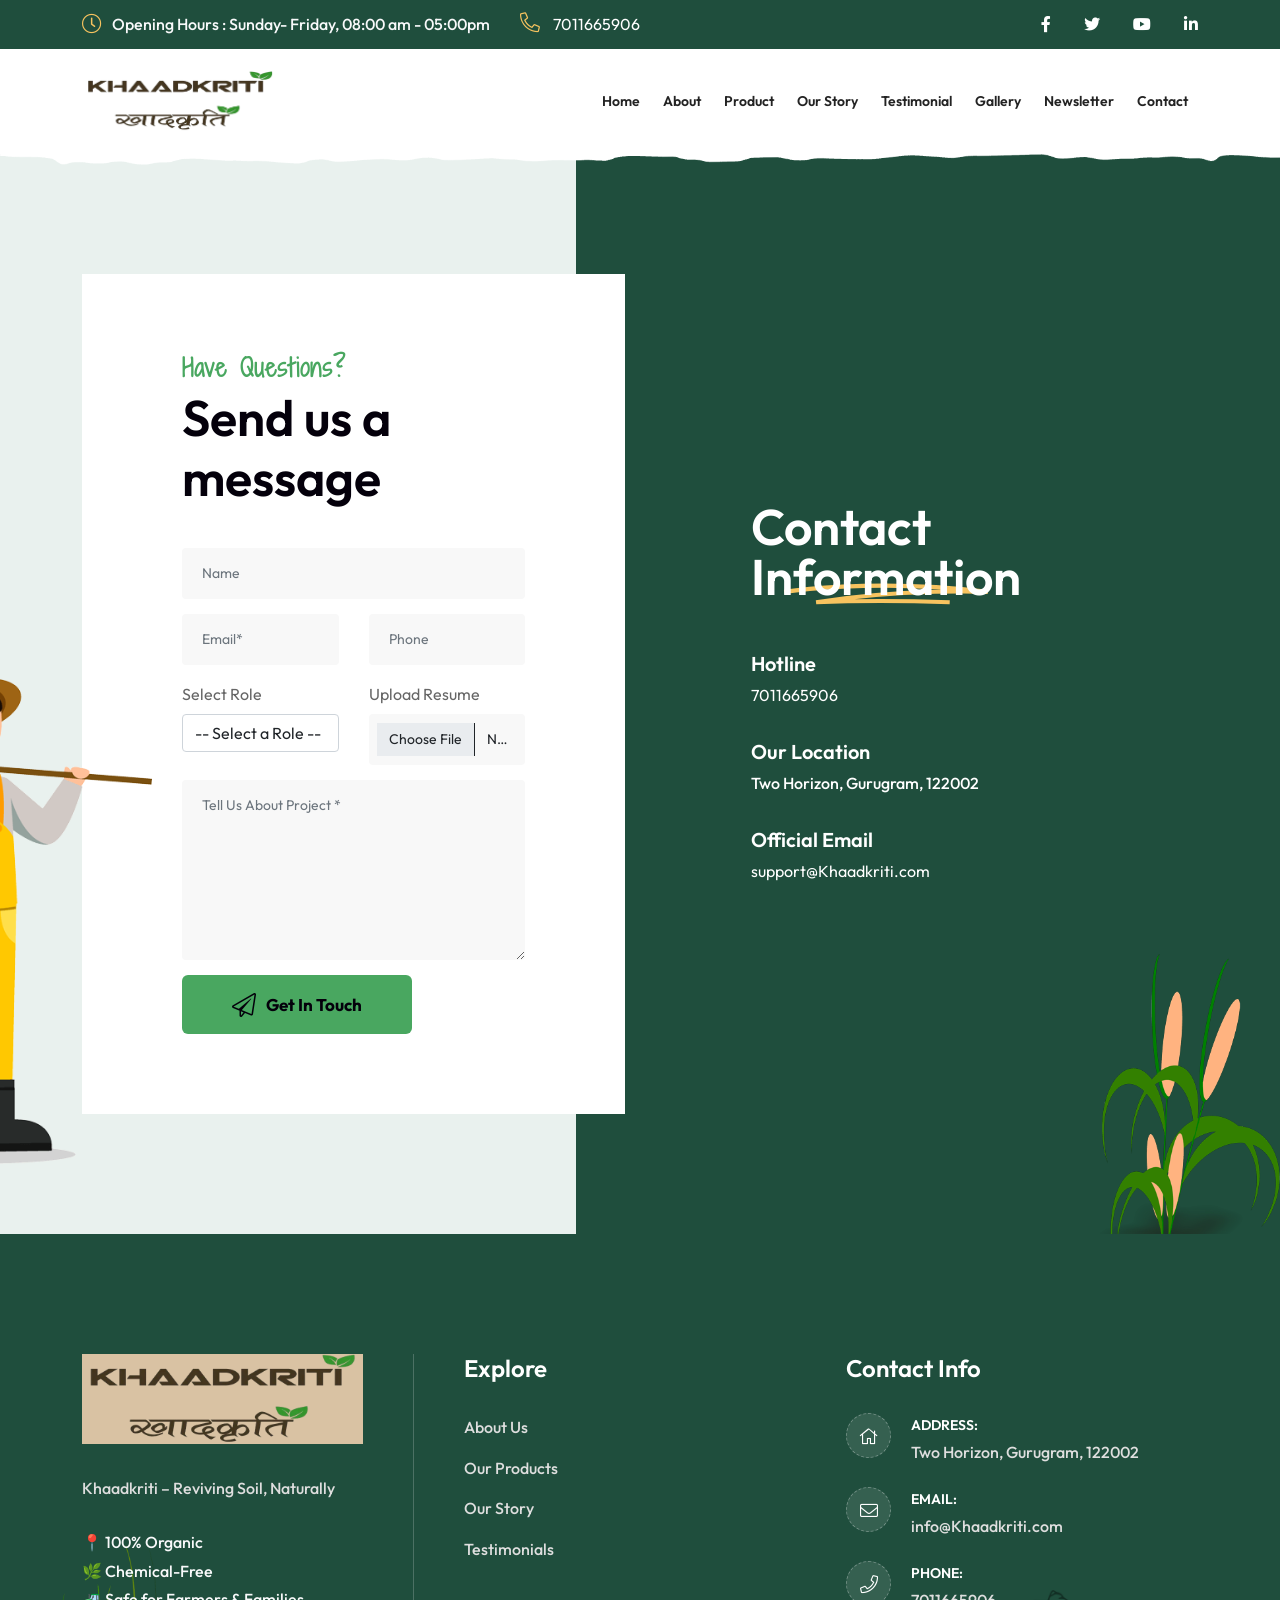
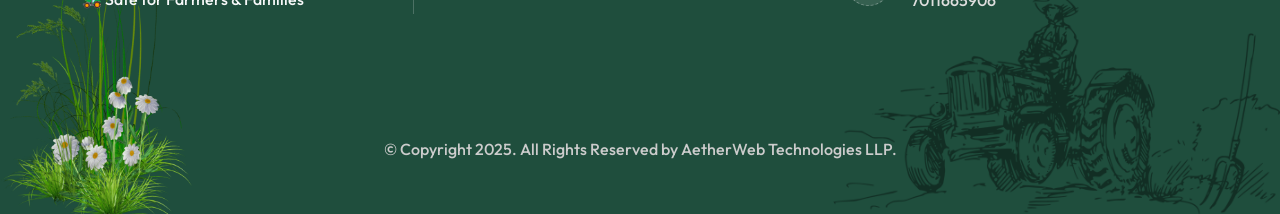
==== joinus.html @ e90082a7 "Added A new Content" ====
<!DOCTYPE html>
<html lang="en">

<head>
    <!-- ========== Meta Tags ========== -->
    <meta charset="utf-8">
    <meta http-equiv="X-UA-Compatible" content="IE=edge">
    <meta name="viewport" content="width=device-width, initial-scale=1">
    <meta name="description" content="🌱 Khaadkriti – Nourishing Soil, Naturally 🌱">

    <!-- ========== Page Title ========== -->
    <title>🌱 Khaadkriti – Nourishing Soil, Naturally 🌱</title>

    <!-- ========== Favicon Icon ========== -->
    <link rel="shortcut icon" href="assets/img/favicon.png" type="image/x-icon">

    <!-- ========== Start Stylesheet ========== -->
    <link href="assets/css/bootstrap.min.css" rel="stylesheet">
    <link href="assets/css/font-awesome.min.css" rel="stylesheet">
    <link href="assets/css/magnific-popup.css" rel="stylesheet">
    <link href="assets/css/flaticon-set.css" rel="stylesheet">
    <link href="assets/css/swiper-bundle.min.css" rel="stylesheet">
    <link href="assets/css/animate.min.css" rel="stylesheet">
    <link href="assets/css/validnavs.css" rel="stylesheet">
    <link href="assets/css/helper.css" rel="stylesheet">
    <link href="assets/css/unit-test.css" rel="stylesheet">
    <link href="assets/css/shop.css" rel="stylesheet">
    <link href="assets/css/style.css" rel="stylesheet">
    <link href="style.css" rel="stylesheet">
    <!-- ========== End Stylesheet ========== -->

    <!--[if lte IE 9]>
        <p class="browserupgrade">You are using an <strong>outdated</strong> browser. Please <a href="https://browsehappy.com/">upgrade your browser</a> to improve your experience and security.</p>
    <![endif]-->

</head>

<body>

    <!-- Start Preloader 
    ============================================= -->
    
    <!-- End Preloader -->

    <!-- Start Header Top 
    ============================================= -->
    <div class="top-bar-area top-bar-style-one bg-dark text-light">
        <div class="container">
            <div class="row align-center">
                <div class="col-lg-8">
                    <ul class="item-flex">
                        <li>
                            <i class="fas fa-clock"></i> Opening Hours : Sunday- Friday, 08:00 am - 05:00pm
                        </li>
                        <li>
                            <a href="tel:7011665906"><i class="fas fa-phone-alt"></i> 7011665906</a>
                        </li>
                    </ul>
                </div>
                <div class="col-lg-4 text-end">
                    <div class="social">
                        <ul>
                            <li>
                                <a href="#">
                                    <i class="fab fa-facebook-f"></i>
                                </a>
                            </li>
                            <li>
                                <a href="#">
                                    <i class="fab fa-twitter"></i>
                                </a>
                            </li>
                            <li>
                                <a href="#">
                                    <i class="fab fa-youtube"></i>
                                </a>
                            </li>
                            <li>
                                <a href="#">
                                    <i class="fab fa-linkedin-in"></i>
                                </a>
                            </li>
                        </ul>
                    </div>
                </div>
            </div>
        </div>
    </div>
    <!-- End Header Top -->

    <!-- Header 
    ============================================= -->
    <header>
        <!-- Start Navigation -->
        <nav class="navbar mobile-sidenav inc-shape navbar-sticky navbar-default validnavs dark">

            <div class="container d-flex justify-content-between align-items-center">
                
                
                <div class="navbar-brand-left">
                    <!-- Start Header Navigation -->
                    <div class="navbar-header">
                        <button type="button" class="navbar-toggle" data-toggle="collapse" data-target="#navbar-menu">
                            <i class="fa fa-bars"></i>
                        </button>
                        <a class="navbar-brand" href="index.html">
                            <img src="assets/img/logo-mix-light.png" class="logo" alt="Logo"  style="border-radius: 0px;" >
                        </a>
                    </div>
                    <!-- End Header Navigation -->
                </div>

                <!-- Collect the nav links, forms, and other content for toggling -->
                <div class="collapse navbar-collapse" id="navbar-menu">

                    <img src="assets/img/logo-mix.png" alt="Logo"  style="border-radius: 0px;">
                    <button type="button" class="navbar-toggle" data-toggle="collapse" data-target="#navbar-menu">
                        <i class="fa fa-times"></i>
                    </button>
                    
                    <ul class="nav navbar-nav navbar-right" data-in="fadeInDown" data-out="fadeOutUp">
                        <li class="dropdown">
                            <a href="index.html"  >Home</a>
                        </li>
                        <li class="dropdown">
                            <a href="index.html#About">About</a>
                            
                        </li>
                        <li class="dropdown">
                            <a href="index.html#Products">Product</a>
                            
                        </li>
                        <li class="dropdown">
                            <a href="index.html#ourstory" >Our Story</a>
                         
                        </li>
                        <li class="dropdown">
                            <a href="index.html#Testimonials"  >Testimonial</a>
                            
                        </li>
                        <li class="dropdown">
                            <a href="index.html#Gallery"   >Gallery</a>
                            
                        </li>
                        <!-- <li class="dropdown">
                            <a href="index.html#Instagram" >Instagram Handle</a>
                           
                        </li> -->
                        <li class="dropdown">
                            <a href="index.html#Newsletter" >Newsletter</a>
                           
                        </li>
                        <li class="dropdown">
                            <a href="index.html#Contact" >Contact</a>
                           
                        </li>
                    </ul>
                </div><!-- /.navbar-collapse -->

             

                <!-- Main Nav -->
            </div>   
            <!-- Overlay screen for menu -->
            <div class="overlay-screen"></div>
            <!-- End Overlay screen for menu -->

        </nav>
        <!-- End Navigation -->
    </header>
    <!-- End Header -->




    <!-- Start Contact Us 
    ============================================= -->
    <div class="contact-area overflow-hidden bg-gray default-padding" id="Contact">
        <div class="sahpe-right-bottom">
            <img src="assets/img/shape/16.png" alt="Image Not Found">
        </div>
        <div class="container">
            <div class="row align-center">
                <div class="col-tact-stye-one col-xl-6 col-lg-7">
                    <div class="contact-form-style-one mb-md-50">
                        <img src="assets/img/illustration/10.png" alt="Image Not Found">
                        <h5 class="sub-title">Have Questions?</h5>
                        <h2 class="heading">Send us a message</h2>
                        <form class="content-form" id="join-form">
                            <input type="hidden" name="website" value="Khaadkriti.life" />
                            <div class="row">
                                <div class="col-lg-12">
                                    <div class="form-group">
                                        <input class="form-control" id="name" name="name" placeholder="Name" type="text" required>
                                        <span class="alert-error"></span>
                                    </div>
                                </div>
                            </div>
                            <div class="row">
                                <div class="col-lg-6">
                                    <div class="form-group">
                                        <input class="form-control" id="email" name="email" placeholder="Email*" type="email" required>
                                        <span class="alert-error"></span>
                                    </div>
                                </div>
                                <div class="col-lg-6">
                                    <div class="form-group">
                                        <input class="form-control" id="phone" name="contact" placeholder="Phone" type="text" required>
                                        <span class="alert-error"></span>
                                    </div>
                                </div>
                            </div>
                               <!-- New Section for Join Us -->
                               <div class="row">
                                <div class="col-lg-6">
                                    <div class="form-group">
                                        <label for="role">Select Role</label>
                                        <select class="form-control" id="role" name="role" required>
                                            <option value="">-- Select a Role --</option>
                                            <option value="Intern">Intern</option>
                                            <option value="Trainee">Trainee</option>
                                            <option value="Associate">Associate</option>
                                            <option value="Partner">Partner</option>
                                        </select>
                                    </div>
                                </div>
                         
                                <div class="col-lg-6">
                                    <div class="form-group">
                                        <label for="resume">Upload Resume</label>
                                        <input type="file" class="form-control" id="resume" name="resume" accept=".pdf,.doc,.docx" required>
                                    </div>
                                </div>
                            </div>
                           
                            
                            <div class="row">
                                <div class="col-lg-12">
                                    <div class="form-group comments">
                                        <textarea class="form-control" id="message" name="message" placeholder="Tell Us About Project *" required></textarea>
                                    </div>
                                </div>
                            </div>
    
                            <div class="row">
                                <div class="col-lg-12">
                                    <button type="submit" name="submit" id="submit" class="btn btn-theme btn-md radius animation">
                                        <i class="fa fa-paper-plane"></i> Get in Touch
                                    </button>
                                </div>
                            </div>
    
                            <!-- Alert Message -->
                            <div class="col-lg-12 alert-notification">
                                <div id="message" class="alert-msg"></div>
                            </div>
                        </form>
                    </div>
                </div>
    
                <div class="col-tact-stye-one col-xl-5 offset-xl-1 col-lg-5">
                    <div class="contact-style-one-info text-light">
                        <h2>
                            Contact 
                            <span>
                                Information
                                <svg xmlns="http://www.w3.org/2000/svg" viewBox="0 0 500 150" preserveAspectRatio="none"><path d="M14.4,111.6c0,0,202.9-33.7,471.2,0c0,0-194-8.9-397.3,24.7c0,0,141.9-5.9,309.2,0" style="animation-play-state: running;"></path></svg>
                            </span>
                        </h2>
                        <ul>
                            <li>
                                <div class="content">
                                    <h5 class="title">Hotline</h5>
                                    <a href="">7011665906</a>
                                </div>
                            </li>
                            <li>
                                <div class="info">
                                    <h5 class="title">Our Location</h5>
                                    <p>
                                        Two Horizon, Gurugram, 122002
                                    </p>
                                </div>
                            </li>
                            <li>
                                <div class="info">
                                    <h5 class="title">Official Email</h5>
                                    <a href="mailto:info@agrul.com.com">support@Khaadkriti.com</a>
                                </div>
                            </li>
                        </ul>
                    </div>
                </div>
    
            </div>
        </div>
    </div>
    
    <!-- End Contact -->

  
    <!-- Start Footer 
    ============================================= -->
    <footer class="bg-dark text-light " style="background-image: url(assets/img/shape/8.png); ">
        <div class="container">
            <div class="f-items default-padding">
                <div class="row">
                    
                    <!-- Single Itme -->
                    <div class="col-lg-4 col-md-6 item">
                        <div class="footer-item about "style="z-index: 100;">
                            <img class="logo center" src="assets/img/logo-mix-light.png" alt="Logo" style="background-color: #D9C2A3; border-radius: 0%;" >
                            <p>
                                Khaadkriti – Reviving Soil, Naturally
                                  </p>
                                  <ul>
                                    <li>📍 100% Organic    </li>
                                    <li>🌿 Chemical-Free </li>
                                    <li>🚜 Safe for Farmers & Families</li>
                                  </ul>
                            
                        </div>
                    </div>
                    <!-- End Single Itme -->

                    <!-- Single Itme -->
                    <div class="col-lg-4 col-md-6 item">
                        <div class="footer-item link">
                            <h4 class="widget-title">Explore</h4>
                            <ul>
                                <li>
                                    <a href="#">About Us</a>
                                </li>
                                <li>
                                    <a href="#">Our Products</a>
                                </li>
                                <li>
                                    <a href="#">Our Story</a>
                                </li>
                                <li>
                                    <a href="#">Testimonials</a>
                                </li>
                            </ul>
                        </div>
                    </div>
                    <!-- End Single Itme -->

                

                    <!-- Single Itme -->
                    <div class="col-lg-4 col-md-6 item">
                        <div class="footer-item contact">
                            <h4 class="widget-title">Contact Info</h4>
                            <ul>
                                <li>
                                    <div class="icon">
                                        <i class="fas fa-home"></i>
                                    </div>
                                    <div class="content">
                                        <strong>Address:</strong>
                                        Two Horizon, Gurugram, 122002
                                    </div>
                                </li>
                                <li>
                                    <div class="icon">
                                        <i class="fas fa-envelope"></i>
                                    </div>
                                    <div class="content">
                                        <strong>Email:</strong>
                                        <a href="#">info@Khaadkriti.com</a>
                                    </div>
                                </li>
                                <li>
                                    <div class="icon">
                                        <i class="fas fa-phone"></i>
                                    </div>
                                    <div class="content">
                                        <strong>Phone:</strong>
                                        <a href="tel:2151234567">7011665906</a>
                                    </div>
                                </li>
                            </ul>
                        </div>
                    </div>
                    <!-- Single Itme -->
                    
                </div>
            </div>
            <!-- Start Footer Bottom -->
            <div class="footer-bottom text-center">
                <div class="row">
                    <div class="col-lg-12">
                        <p>&copy; Copyright 2025. All Rights Reserved by AetherWeb Technologies LLP. <a href="#"></a></p>
                    </div>
                </div>
            </div>
            <!-- End Footer Bottom -->
        </div>
        <div class="shape-right-bottom">
            <img src="assets/img/shape/7.png" alt="Image Not Found">
        </div>
    </footer>
    <!-- End Footer -->
    

<!-- Form handling -->
<script>
    document.getElementById("join-form").addEventListener("submit", async function (event) {
     event.preventDefault();

    


 
     const formElem = this;
     const formData = new FormData(formElem);
     console.log(formData.role);
     const successAlert = document.getElementById("message");
     const buttonElem = formElem.querySelector("#submit");
 
     try {
       buttonElem.textContent = "Sending Message...";
 
       const response = await fetch(" https://backend-for-ptwo.onrender.com/joinus", {
         method: "POST",
         body: formData
       });
 
       const result = await response.json();
 
       if (response.ok) {
         successAlert.innerText = result.message || "Your response has been noted!";
         successAlert.style.color = "#a36e24"; 
         successAlert.style.display = "block";
 
         formElem.reset();
         buttonElem.textContent = "Send Message";
 
         setTimeout(() => {
           successAlert.style.display = "none";
         }, 3000);
       } else {
         throw new Error(result.error || "Submission failed");
       }
     } catch (error) {
       successAlert.innerText = error.message;
       successAlert.style.color = "#f44336";
       successAlert.style.display = "block";
 
       setTimeout(() => {
         successAlert.style.display = "none";
       }, 5000);
     }
   });
</script>


    <!-- jQuery Frameworks
    ============================================= -->
    <script src="assets/js/jquery-3.6.0.min.js"></script>
    <script src="assets/js/bootstrap.bundle.min.js"></script>
    <script src="assets/js/jquery.appear.js"></script>
    <script src="assets/js/swiper-bundle.min.js"></script>
    <script src="assets/js/progress-bar.min.js"></script>
    <script src="assets/js/circle-progress.js"></script>
    <script src="assets/js/isotope.pkgd.min.js"></script>
    <script src="assets/js/imagesloaded.pkgd.min.js"></script>
    <script src="assets/js/magnific-popup.min.js"></script>
    <script src="assets/js/count-to.js"></script>
    <script src="assets/js/jquery.scrolla.min.js"></script>
    <script src="assets/js/ScrollOnReveal.js"></script>
    <script src="assets/js/YTPlayer.min.js"></script>
    <script src="assets/js/validnavs.js"></script>
    <script src="assets/js/gsap.js"></script>
    <script src="assets/js/ScrollTrigger.min.js"></script>
    <script src="assets/js/SplitText.min.js"></script>
    <script src="assets/js/main.js"></script>

</body>
</html>
---- assets/css/validnavs.css ----
/* ----------------------------------

Template Name: Validnavs - Multipurpose Navbar Menu
Author: validtheme
Description:
Version: 1.0

------------------------------------- */


:root {
	--box-shadow: 0px 0px 20px 0px rgba(7, 20, 52, .1);
	--box-shadow-secondary: 0 6px 12px rgba(0, 0, 0, 0.175);
	--box-shadow-extra: 0 5px 50px 0 rgba(0, 0, 0, 0.15);
	--box-shadow-dark: 0px 0px 0px;
}


/* Default for supporting bootstrap */


@media (min-width: 768px) {
	.nav-box .container,
	.nav-box .container-lg,
	.nav-box .container-md,
	.nav-box .container-sm,
	.nav-box .container-xl {
		max-width: 720px;
		width: 720px;
	}
}

@media (min-width: 992px) {
	.nav-box .container,
	.nav-box .container-lg,
	.nav-box .container-md,
	.nav-box .container-sm,
	.nav-box .container-xl {
		max-width: 960px;
		width: 960px;
	}
}

@media (min-width: 1200px) {
	.nav-box .container,
	.nav-box .container-lg,
	.nav-box .container-md,
	.nav-box .container-sm,
	.nav-box .container-xl {
		max-width: 1200px;
		width: 1200px;
	}
}

.navbar .container,
.navbar .container-fluid,
.navbar .container-lg,
.navbar .container-md,
.navbar .container-sm,
.navbar .container-xl {
	display: block;
}

.navbar {
	position: relative;
	padding: 0;
}

.navbar-nav .dropdown-menu {
	position: absolute;
	top: 100%;
	left: 0;
	z-index: 1000;
	display: none;
	float: left;
	min-width: 160px;
	padding: 5px 0;
	margin-top: 0;
	font-size: 14px;
	text-align: left;
	list-style: none;
	background-color: var(--white);
	-webkit-background-clip: padding-box;
	background-clip: padding-box;
	border: 1px solid #ccc;
	border: 1px solid rgba(0, 0, 0, 0.15);
	border-radius: 4px;
	-webkit-box-shadow: var(--box-shadow-secondary);
	box-shadow: var(--box-shadow-secondary);
}

.navbar .navbar-collapse.collapse {
	display: block !important;
	float: left;
	flex: inherit;
}

.navbar .collapse.navbar-collapse.center {
	float: none;
}

.navbar.brand-center .navbar-collapse.collapse {
	width: 100%;
}

.dropdown-toggle::after {
	display: inline;
	margin: 0;
	border: none;
	vertical-align: inherit;
}

.nav {
	padding-left: 0;
	margin-bottom: 0;
	list-style: none;
	display: block;
}

.nav>li {
	position: relative;
	display: inline-block;
}

.navbar-sidebar li {
	display: block;
}

.nav>li>a {
	position: relative;
	display: block;
	padding: 10px 15px;
}

.nav>li>a:hover,
.nav>li>a:focus {
	text-decoration: none;
	background-color: #eee;
}

.nav>li.disabled>a {
	color: #777;
}

.nav>li.disabled>a:hover,
.nav>li.disabled>a:focus {
	color: #777;
	text-decoration: none;
	cursor: not-allowed;
	background-color: transparent;
}

.nav .open>a,
.nav .open>a:hover,
.nav .open>a:focus {
	background-color: #eee;
	border-color: var(--blue);
}

.nav .nav-divider {
	height: 1px;
	margin: 9px 0;
	overflow: hidden;
	background-color: #e5e5e5;
}

.nav>li>a>img {
	max-width: none;
}

.nav-tabs .dropdown-menu {
	margin-top: -1px;
	border-top-left-radius: 0;
	border-top-right-radius: 0;
}

.navbar-brand:hover,
.navbar-brand:focus {
	text-decoration: none;
}

.navbar-brand>img {
	display: block;
	height: 60px;
}

.navbar-toggle {
	position: relative;
}

.navbar-toggle:focus {
	outline: 0;
}

.navbar-toggle .icon-bar {
	display: block;
	width: 22px;
	height: 2px;
	border-radius: 1px;
}

.navbar-toggle .icon-bar+.icon-bar {
	margin-top: 4px;
}

.navbar-brand {
	margin: 0;
	padding: 0;
	display: block;
}

.main-nav-content {
	display: flex;
	flex-wrap: wrap;
	align-items: center;
}

.navbar .attr-right {
	float: right;
}

.main-nav-content .collapse {
	float: left;
	flex: inherit;
}

.attr-nav > ul {
	display: flex;
	align-items: center;
}

.navbar .attr-right .attr-nav li {
	margin-left: 20px;
	display: flex;
	align-items: center;
}

.navbar .attr-right .attr-nav li:first-child {
	margin-left: 0;
}

.navbar .attr-right .attr-nav li.contact {
	position: relative;
}

.navbar.attr-border-full .attr-right .attr-nav li.contact {
	top: 0;
}

.navbar .attr-right .attr-nav li a {
	padding: 26px 0;
	display: block;
}

.navbar .attr-right .attr-nav li.button a {
	padding: 10px 40px !important;
	border-radius: 30px;
	font-size: 17px;
	color: var(--color-heading);
	position: relative;
	overflow: hidden;
	margin-left: 5px;
	border: 2px solid var(--color-primary);
}

.navbar .attr-right .attr-nav li.button.secondary a {
	background: var(--color-secondary) !important;
}

.navbar .attr-right .attr-nav li a:nth-child(2) {
	background: transparent !important;
	border: 2px solid var(--color-heading);
	color: var(--color-heading);
	padding: 11px 40px !important;
	margin-left: 10px;
}

.navbar .attr-right .attr-nav li a:nth-child(2):hover {
	color: var(--white);
}

.navbar .attr-right .attr-nav li.button a::after {
	position: absolute;
	top: inherit;
	right: inherit;
	bottom: inherit;
	left: -5%;
	content: "";
	height: 150px;
	width: 115%;
	z-index: -1;
	background-color: var(--color-primary);
	-webkit-transition: all 0.25s ease-in-out;
	transition: all 0.25s ease-in-out;
	-webkit-transform: translateY(-45%) skew(25deg) scale(0);
	transform: translateY(-45%) skew(25deg) scale(0);
}

.navbar .attr-right .attr-nav li.button a:hover::after {
	-webkit-transform: translateY(-45%) skew(25deg) scale(1.2);
	transform: translateY(-45%) skew(25deg) scale(1.2);
}

.navbar .attr-right .attr-nav li .call {
	display: flex;
	justify-content: right;
}

.navbar .attr-right .attr-nav li .call p {
	margin-bottom: 5px;
	line-height: 1;
	font-size: 14px;
}

.navbar .attr-right .attr-nav li .call p strong {
	font-weight: 600;
	color: var(--blue);
}

.navbar.navbar.no-background .attr-right .attr-nav li .call p strong {
	color: var(--white);
}

.navbar .attr-right .attr-nav li .call h5 {
	margin: 0;
	font-weight: 600;
	font-size: 20px;
	letter-spacing: 0.6px;
}

.navbar .attr-right .attr-nav li .call h5 a {
	padding: 0 !important;
	display: inline-block;
	text-transform: lowercase;
}

.navbar .attr-right .attr-nav li .call i {
	display: inline-block;
	font-size: 40px;
	margin-right: 15px;
	position: relative;
	color: var(--color-primary);
}

.attr-nav.flex ul {
	display: flex;
	align-items: center;
}

.navbar-brand-left {
	display: flex;
	align-items: center;
}

.navbar-brand-left .attr-right {
	float: left;
	margin-right: 40px;
}

.navbar-brand-left .attr-right .attr-nav li.side-menu a {
	padding: 0 !important;
	height: 50px;
	width: 50px;
	background: var(--bg-gray);
	border: 1px solid #cccccc;
	border-radius: 50%;
}

.navbar-brand-left .attr-right .attr-nav li.side-menu a span {
	right: auto;
	left: 11px;
	top: 17px;
	width: 22px;
}

.navbar-brand-left .attr-right .attr-nav li.side-menu a span:nth-child(2) {
	top: 23px;
	width: 28px;
}

.navbar-brand-left .attr-right .attr-nav li.side-menu a span:nth-child(3) {
	top: 29px;
	width: 16px;
}

.navbar-brand-left .side.on {
	right: auto;
	left: -16px;
}

.navbar-brand-left .side {
	right: auto;
	left: -500px;
}

/* Hide scrollbar for Chrome, Safari and Opera */
.navbar-brand-left .side::-webkit-scrollbar {
	display: none;
}
  
  /* Hide scrollbar for IE, Edge and Firefox */
.navbar-brand-left .side {
	-ms-overflow-style: none;
  /* IE and Edge */
	scrollbar-width: none;
  /* Firefox */;
}

/* Navbar */

nav.navbar.validnavs.inc-shape::before {
	position: absolute;
	left: 0;
	bottom: -10px;
	content: "";
	height: 100px;
	width: 100%;
	background: url(../img/shape/1.png);
	z-index: -1;
	background-size: contain;
	background-repeat: no-repeat;
	background-position: bottom;
	transform: rotate(-0.3deg);
}

@media (max-width: 1023px) {
	.navbar .attr-right .attr-nav li .call h5 a {
		color: var(--color-heading);
	}

	.navbar.navbar .attr-right .attr-nav li .call p {
		color: var(--color-default) !important;
	}

	.navbar .attr-right .attr-nav li .call i {
		color: var(--color-primary);
	}
}

@media (max-width: 991px) {
	.navbar .attr-right .attr-nav li.contact {
		display: none;
	}
}

@media (max-width: 767px) {
	.navbar-nav .open .dropdown-menu {
		position: static;
		float: none;
		width: auto;
		margin-top: 0;
		background-color: transparent;
		border: 0;
		-webkit-box-shadow: none;
		box-shadow: none;
	}

	.navbar-nav .open .dropdown-menu>li>a,
	.navbar-nav .open .dropdown-menu .dropdown-header {
		padding: 5px 15px 5px 25px;
	}

	.navbar-nav .open .dropdown-menu>li>a {
		line-height: 20px;
	}

	.navbar-nav .open .dropdown-menu>li>a:hover,
	.navbar-nav .open .dropdown-menu>li>a:focus {
		background-image: none;
	}
}

.navbar .animated {
	animation-duration: 0.35s !important;
}

.dropup .dropdown-menu,
.navbar-fixed-bottom .dropdown .dropdown-menu {
	top: auto;
	bottom: 100%;
	margin-bottom: 2px;
}

.nav:before,
.nav:after,
.navbar:before,
.navbar:after,
.navbar-header:before,
.navbar-header:after,
.navbar-collapse:before,
.navbar-collapse:after {
	display: table;
	content: " ";
}

.nav:after,
.navbar:after,
.navbar-header:after,
.navbar-collapse:after {
	clear: both;
}


/* * Navbar Main Css * v1.0 */

nav.validnavs .dropdown.megamenu-fw {
	position: static;
}

nav.validnavs .container {
	position: relative;
}

nav.validnavs .megamenu-fw .dropdown-menu {
	left: auto;
}

nav.validnavs .megamenu-content {
	padding: 15px;
	width: 100% !important;
	margin: auto;
}

@media (min-width: 992px) {
	nav.validnavs .megamenu-content {
		max-width: 960px;
	}
}

@media (min-width: 1200px) {
	nav.validnavs .megamenu-content {
		max-width: 1140px;
	}
}

@media (min-width: 1400px) {
	nav.validnavs .megamenu-content {
		max-width: 1320px;
	}
}

nav.validnavs .dropdown.megamenu-fw .dropdown-menu {
	left: 0;
	right: 0;
}


/* Navbar Default */

nav.navbar.validnavs.logo-less .navbar-brand {
	display: none;
}

nav.navbar.validnavs {
	background-color: var(--white);
	border-radius: 0;
	border: none;
	margin: 0;
}

nav.navbar.validnavs .navbar-toggle {
	margin: 0;
	background: transparent;
	border: none;
	font-size: 25px;
	padding: 30px 0;
}

nav.navbar.validnavs .navbar-toggle::after {
	display: none;
}

nav.navbar.validnavs .navbar-toggle i {
	font-weight: 300;
	color: var(--color-heading);
}

nav.navbar.validnavs ul.nav .dropdown-menu .dropdown-menu {
	top: 0;
	left: 100%;
}

nav.navbar.validnavs ul.nav ul.dropdown-menu>li>a {
	white-space: normal;
}

nav.validnavs.navbar-full .navbar-toggle {
	display: inline-block;
	margin-right: 0;
	position: relative;
	top: 20px;
	font-size: 24px;
	-webkit-transition: all 1s ease-in-out;
	-moz-transition: all 1s ease-in-out;
	-o-transition: all 1s ease-in-out;
	-ms-transition: all 1s ease-in-out;
	transition: all 1s ease-in-out;
}

nav.validnavs.navbar-full .navbar-collapse {
	position: fixed;
	width: 100%;
	height: 100% !important;
	top: 0;
	left: 0;
	padding: 0;
	display: none !important;
	z-index: 9;
}

nav.validnavs.navbar-full .navbar-collapse.in,
nav.validnavs.navbar-full .navbar-collapse.show {
	display: block !important;
}

nav.validnavs.navbar-full .navbar-collapse .nav-full {
	overflow: auto;
}

nav.validnavs.navbar-full .navbar-collapse .wrap-full-menu {
	display: table-cell;
	vertical-align: middle;
	background-color: var(--white);
	overflow: auto;
}

nav.validnavs.navbar-full .navbar-collapse .nav-full::-webkit-scrollbar {
	width: 0;
}

nav.validnavs.navbar-full .navbar-collapse .nav-full::-moz-scrollbar {
	width: 0;
}

nav.validnavs.navbar-full .navbar-collapse .nav-full::-ms-scrollbar {
	width: 0;
}

nav.validnavs.navbar-full .navbar-collapse .nav-full::-o-scrollbar {
	width: 0;
}

nav.validnavs.navbar-full .navbar-collapse ul.nav {
	display: block;
	width: 100%;
	overflow: auto;
}

#navbar-menu {
	-webkit-animation-duration: 0.35s;
	animation-duration: 0.35s;
}

.validnavs .side .widget.social li.facebook a {
	background: #3b5998 none repeat scroll 0 0;
}

.validnavs .side .widget.social li.twitter a {
	background: #1da1f2 none repeat scroll 0 0;
}

.validnavs .side .widget.social li.pinterest a {
	background: #bd081c none repeat scroll 0 0;
}

.validnavs .side .widget.social li.g-plus a {
	background: #db4437 none repeat scroll 0 0;
}

.validnavs .side .widget.social li.linkedin a {
	background: #0077b5 none repeat scroll 0 0;
}

.validnavs .side .widget.social li.dribbble a {
	background: #ea4c89 none repeat scroll 0 0;
}

.validnavs a {
	color: #232323;
	font-weight: 600;
	text-transform: capitalize;
	background: transparent;
}

.validnavs a:focus,
.validnavs a:hover,
.validnavs a.active {
	background: transparent !important;
}

.attr-nav li {
	display: inline-block;
}

.attr-nav>ul>li>a {
	position: relative;
}

.attr-nav>ul>li>a i {
	font-size: 28px;
	font-weight: 100;
}

.attr-nav>ul>li>a span.badge {
	background-color: var(--color-primary);
	height: 24px;
	line-height: 24px;
	padding: 0;
	position: absolute;
	right: -8px;
	text-align: center;
	top: 22px;
	width: 24px;
	border-radius: 50%;
	font-weight: 600;
	color: var(--color-heading);
	margin-right: 0;
}

.navbar .attr-right .attr-nav li a.dropdown-toggle i {
	background: #cfe6ff;
	display: inline-block;
	height: 50px;
	width: 50px;
	text-align: center;
	line-height: 50px;
	border-radius: 50%;
	font-size: 20px;
}

.navbar-fixed.navbar .attr-right .attr-nav li a.dropdown-toggle i {
	color: var(--color-heading);
}

.attr-nav>ul li.dropdown ul.dropdown-menu {
	margin-top: 0;
}

.attr-nav>ul>li.dropdown ul.dropdown-menu {
	-moz-border-radius: 0px;
	-webkit-border-radius: 0px;
	-o-border-radius: 0px;
	border-radius: 0px;
	-moz-box-shadow: var(--box-shadow-dark);
	-webkit-box-shadow: var(--box-shadow-dark);
	-o-box-shadow: var(--box-shadow-dark);
	box-shadow: var(--box-shadow-dark);
	border: solid 1px #e0e0e0;
}


/* Drowpdown Cart */

nav.navbar.navbar-default.validnavs li.dropdown ul.dropdown-menu.cart-list {
	padding: 0;
	width: 350px;
	top: 100%;
}

nav.navbar.navbar-default.validnavs li.dropdown ul.dropdown-menu.cart-list li {
	display: flex;
	border-top: 1px solid #e7e7e7;
	padding: 0;
	padding-top: 25px;
	margin: 0;
	margin-top: 25px;
}

nav.navbar.navbar-default.validnavs li.dropdown ul.dropdown-menu.cart-list li a {
	padding: 0 !important;
	margin: 0;
	border: none;
	font-size: 18px;
}

nav.navbar.navbar-default.validnavs li.dropdown ul.dropdown-menu.cart-list li p {
	margin: 0;
}

nav.navbar.navbar-default.validnavs li.dropdown ul.dropdown-menu.cart-list li p span.price {
	color: var(--color-secondary);
	font-size: 18px;
	margin-left: 4px;
}

nav.navbar.navbar-default.validnavs li.dropdown ul.dropdown-menu.cart-list {
	padding: 35px;
	border: none;
}

nav.navbar.navbar-default.validnavs li.dropdown ul.dropdown-menu.cart-list li:first-child {
	margin: 0;
	padding: 0;
	border: none;
}

nav.navbar.navbar-default.validnavs li.dropdown ul.dropdown-menu.cart-list li img {
	width: 60px;
	border-radius: 5px;
}

nav.navbar.navbar-default.validnavs li.dropdown ul.dropdown-menu.cart-list li h6 {
	margin-bottom: 5px;
	font-weight: 600;
}

nav.navbar.navbar-default.validnavs li.dropdown ul.dropdown-menu.cart-list li .thumb {
	position: relative;
	margin-right: 20px;
}

nav.navbar.navbar-default.validnavs li.dropdown ul.dropdown-menu.cart-list li .remove-product,
nav.navbar.navbar-default.validnavs li.dropdown ul.dropdown-menu.cart-list li .remove-product:hover {
	position: absolute;
	top: -3px;
	right: -4px;
	width: 17px;
	height: 17px;
	text-align: center;
	line-height: 18px;
	background: #ff4700 !important;
	color: var(--white);
	border-radius: 50%;
	font-size: 10px;
}

nav.navbar.navbar-default.validnavs li.dropdown ul.dropdown-menu.cart-list li.total a,
nav.navbar.navbar-default.validnavs li.dropdown ul.dropdown-menu.cart-list li.total a:hover {
	display: block;
	width: 100%;
	float: left;
	text-transform: uppercase;
	padding: 10px 25px !important;
	border: 2px solid var(--dark);
	background: var(--dark) !important;
	color: var(--white);
	border-radius: inherit;
	text-align: center;
	font-size: 16px;
	margin-top: 15px;
	border-radius: 7px;
}

nav.navbar.navbar-default.validnavs li.dropdown ul.dropdown-menu.cart-list li.total a:nth-child(3) {
	color: var(--color-heading);
	border: 2px solid var(--color-primary);
	margin-top: 10px;
	background: var(--color-primary) !important;
}

nav.navbar.navbar-default.validnavs li.dropdown ul.dropdown-menu.cart-list li.total {
	display: block;
}

nav.navbar.navbar-default.validnavs li.dropdown ul.dropdown-menu.cart-list li.total span.pull-right {
	display: flex;
	align-items: center;
	justify-content: space-between;
}


/* Top Search */

.top-search div {
	height: 100%;
}

.top-search form, 
.top-search form div {
	height: auto;
}

.top-search {
	padding: 10px 0;
	display: none;
	position: fixed;
	top: 0;
	width: 100%;
	left: 0;
	height: 100%;
	z-index: 9;
	animation: none;
}

.top-search .input-group {
	top: 50%;
	position: absolute;
	transform: translateY(-50%);
	left: 30px;
	right: 30px;
	width: auto;
}

.top-search .container-xl {
	position: relative;
	height: 100%;
}

.navbar .top-search .input-group {
	border-bottom: 2px solid rgba(255, 255, 255, 1);
	z-index: 9;
}

.navbar .top-search::after {
	position: absolute;
	left: 0;
	top: 0;
	content: "";
	height: 100%;
	width: 100%;
	background: var(--dark);
	z-index: -1;
	opacity: 0.9;
}

.top-search input.form-control {
	background-color: transparent;
	border: none;
	-moz-box-shadow: var(--box-shadow-dark);
	-webkit-box-shadow: var(--box-shadow-dark);
	-o-box-shadow: var(--box-shadow-dark);
	box-shadow: var(--box-shadow-dark);
	color: var(--white);
	height: 40px;
	padding: 0 15px;
	border: none !important;
}

.top-search input.form-control::-webkit-input-placeholder {
	/* Chrome/Opera/Safari */
	color: var(--white) !important;
}

.top-search input.form-control::-moz-placeholder {
	/* Firefox 19+ */
	color: var(--white) !important;
}

.top-search input.form-control:-ms-input-placeholder {
	/* IE 10+ */
	color: var(--white) !important;
}

.top-search input.form-control:-moz-placeholder {
	/* Firefox 18- */
	color: var(--white) !important;
}

.top-search .input-group-addon {
	background-color: transparent;
	border: none;
	color: var(--white);
	padding-left: 0;
	padding-right: 0;
	padding: 12px 0;
}

.top-search .input-group-addon.close-search {
	cursor: pointer;
}

.navbar .top-search .container {
	padding: 0 30px;
}

body {
	-webkit-transition: all 0.3s ease-in-out;
	-moz-transition: all 0.3s ease-in-out;
	-o-transition: all 0.3s ease-in-out;
	-ms-transition: all 0.3s ease-in-out;
	transition: all 0.3s ease-in-out;
}

.side {
	position: fixed;
	overflow-y: auto;
	top: 0;
	right: -500px;
	width: 500px;
	padding: 50px;
	padding-top: 0;
	height: 100vh;
	display: block;
	background-color: var(--white);
	transition: all 0.35s ease-in-out;
	;
	z-index: 9;
	box-shadow: 0 15px 40px -5px rgba(0, 0, 0, 0.1);
	overflow-x: hidden;
}

.bg-dark .side {
	background: var(--dark);
}

.side .widget .logo {
	position: relative;
	z-index: 1;
	padding: 30px 0;
	margin-bottom: 50px;
	max-height: inherit !important;
}

.side .widget .logo::after {
	position: absolute;
	left: -50px;
	top: 0;
	content: "";
	height: 100%;
	width: 200%;
	background: var(--color-secondary);
	z-index: -1;
}

.nav-full-width .side .widget .logo::after {
	background: var(--dark);
	border-bottom: 1px solid rgba(255, 255, 255, 0.3);
}

.side.on {
	right: -16px;
}

.side .widget .logo img {
	height: 60px;
}

body.on-side nav.navbar::after {
	position: fixed;
	left: 0;
	top: 0;
	content: "";
	height: 100%;
	min-height: 100vh;
	width: 100%;
	background: #000000;
	transition: all 0.35s ease-in-out;
	opacity: 0.6;
}

.side .close-side {
	border-radius: 50%;
	float: right;
	font-size: 35px;
	font-weight: 200;
	position: relative;
	text-align: center;
	top: 25px;
	z-index: 2;
	color: var(--black);
}

.side .close-side i {
	position: relative;
	left: -1px;
	color: var(--white);
	font-weight: 100;
	font-size: 28px;
}

.side .widget.address ul li p {
	text-transform: uppercase;
	font-weight: 600;
	margin-bottom: 0;
	color: var(--color-heading);
}

.bg-dark .side .widget.address ul li p {
	color: var(--white);
}

.navbar .side .widget h4 {
	display: block;
	font-weight: 600;
	position: relative;
	text-transform: capitalize;
	z-index: 1;
	font-size: 20px !important;
	margin-top: 0;
}

.bg-dark .navbar .side .widget h4 {
	color: var(--white);
}

.side .widget.address ul li strong {
	font-weight: 400;
}

.side .widget.newsletter form {
	position: relative;
	z-index: 1;
	width: 100%;
}

.side .widget.newsletter form .input-group.stylish-input-group {
	position: relative;
}

.side .widget.newsletter form input,
.side .widget.newsletter form input:focus {
	width: 100%;
	background: transparent;
	padding: 15px;
	color: var(--color-heading);
	border-radius: inherit;
	border: 1px solid #e7e7e7;
	min-height: 60px;
}

.side .widget.newsletter form span.input-group-addon {
	width: 60px;
	position: absolute;
	right: 0;
	border-left: 1px solid #e7e7e7;
	min-height: 60px;
	z-index: 9;
}

.side .widget.newsletter form span.input-group-addon button {
	position: absolute;
	height: 56px;
	top: 2px;
	right: 2px;
	width: 56px;
	border: none;
	background: var(--white);
	border-radius: 5px;
	color: var(--color-heading);
	font-size: 30px;
	padding: 0;
}

.side .widget.newsletter form span.input-group-addon button::after {
	display: none;
}

.navbar .side .widget.social li {
	display: inline-block;
}

.navbar .side .widget.social li a {
	color: var(--color-heading);
	display: inline-block;
	font-weight: 600;
	height: 45px;
	line-height: 45px;
	margin-right: 5px;
	margin-top: 5px;
	padding: 0;
	text-align: center;
	width: 45px;
	border-radius: 50%;
	border: 1px solid #e7e7e7;
}

.navbar .side .widget.social li a:hover {
	background: var(--dark) none repeat scroll 0 0 !important;
	color: var(--white);
	border-color: var(--color-heading);
}

.bg-dark .navbar .side .widget.social li a {
	border-color: rgba(255, 255, 255, 0.3);
	color: var(--white);
}

.bg-dark .navbar .side .widget.social li a:hover {
	background: var(--color-primary) !important;
	border-color: var(--color-primary);
}

.attr-nav .fa-search {
	font-weight: 400;
}

.navbar-common .attr-nav li.search {
	border-color: #adacac;
}

.no-background.white .attr-nav li.search {
	border-right: 1px solid rgba(255, 255, 255, 0.4);
}

.navbar .attr-right .attr-nav li.search a {
	padding: 0;
}

.nav-full-width .side .widget.address ul li p {
	color: var(--white);
	font-size: 18px;
	margin-bottom: 3px;
}

.nav-full-width .side .widget.address ul li p strong {
	color: #cccccc;
}

.nav-full-width .side .widget.address ul li strong {
	color: #cccccc;
}

.nav-full-width .side .widget .title {
	font-size: 25px !important;
}

.bg-dark .side .widget.newsletter form input {
	border-color: rgba(255, 255, 255, 0.3);
	color: var(--white);
}

.bg-dark .side .widget.newsletter form input::-webkit-input-placeholder {
 /* Chrome/Opera/Safari */
	color: #cccccc;
}

.bg-dark .side .widget.newsletter form input::-moz-placeholder {
 /* Firefox 19+ */
	color: #cccccc;
}

.bg-dark .side .widget.newsletter form input:-ms-input-placeholder {
 /* IE 10+ */
	color: #cccccc;
}

.bg-dark .side .widget.newsletter form input:-moz-placeholder {
 /* Firefox 18- */
	color: #cccccc;
}

.bg-dark .side .widget.newsletter form span.input-group-addon button {
	background: transparent;
	color: var(--white);
	font-weight: 100;
	line-height: 20px;
	border-color: rgba(255, 255, 255, 0.3);
}

.side .widget.newsletter form span.input-group-addon button i {
	font-weight: 500;
	font-size: 20px;
	transform: rotate(-45deg);
	position: relative;
	top: -2px;
	left: 3px;
}

.bg-dark .side .widget.newsletter form span.input-group-addon {
	border-color: rgba(255, 255, 255, 0.3);
}

@media (min-width: 1200px) {
	.attr-border .attr-nav {
		position: relative;
		z-index: 1;
		padding-left: 15px;
	}

	.attr-border .attr-nav::after {
		position: absolute;
		left: 0;
		top: 50%;
		content: "";
		transform: translateY(-50%);
		height: 40px;
		width: 1px;
		border-left: 1px solid #dddddd;
		z-index: -1;
	}

	.attr-border.attr-border-full .attr-nav::after {
		height: 100%;
	}

	nav.navbar.validnavs.navbar-fixed.no-background.attr-border .attr-nav::after {
		border-left: 1px solid rgba(255, 255, 255, 0.3);
	}
}

.navbar .attr-right .attr-nav li.side-menu a {
	padding: 9px 20px !important;
	display: block;
}

.navbar.navbar-default.attr-border-full .attr-right .attr-nav li.side-menu a {
	top: -5px;
}

.navbar .attr-nav .side-menu span {
	position: absolute;
	right: 0;
	top: 0;
	content: "";
	height: 2px;
	width: 25px;
	background: #232323;
	transition: all 0.35s ease-in-out;
}

.navbar .attr-nav .side-menu a:hover span {
	width: 30px;
}

.navbar .attr-nav .side-menu span:nth-child(2) {
	top: 8px;
	width: 35px;
}

.navbar .attr-nav .side-menu a:hover span:nth-child(2) {
	width: 35px;
}

.navbar .attr-nav .side-menu span:nth-child(3) {
	top: 16px;
	width: 15px;
}

.navbar .attr-nav .side-menu a:hover span:nth-child(3) {
	width: 40px;
}

.body-overlay {
	background: rgba(0, 0, 0, 0.65) none repeat scroll 0 0;
	bottom: 0;
	height: 0;
	left: 0;
	opacity: 0;
	position: fixed;
	right: 0;
	transition: opacity 0.4s ease 0.8s, height 0s ease 1.2s;
	z-index: 490;
}

body.on-side .body-overlay {
	height: 100%;
	transition: height 0s ease 0s, opacity 0.4s ease 0s;
}

body.on-side .body-overlay {
	opacity: 1;
	top: 0;
}

nav.navbar.validnavs ul.nav>li.dropdown>a.dropdown-toggle::after {
	content: "\f107";
	font-family: var(--fontawesome);
	margin-left: 7px;
	border: none;
	font-weight: 400;
	transition: all 0.35s ease-in-out;
	top: 1px;
	position: relative;
}

.navbar .side .widget.social {
	margin-top: -15px;
}

.navbar .side .widget li {
	display: block;
	margin-top: 15px;
}

.side .widget {
	position: relative;
	z-index: 1;
	margin-bottom: 50px;
}

.side .widget:last-child {
	margin-bottom: 0;
}

nav.navbar.validnavs.navbar-fixed {
	display: block;
	width: 100%;
	z-index: 100;
	box-shadow: 0 8px 25px 0 rgba(0, 0, 0, 0.04);
	top: 0;
}

nav.navbar.validnavs.navbar-fixed.nav-box.no-background {
	background: var(--white) none repeat scroll 0 0;
	top: 115px;
	width: auto;
	left: auto;
}

nav.navbar.validnavs.navbar-fixed.nav-box.no-background ul.nav>li>a,
nav.navbar.validnavs.navbar-fixed.nav-box.no-background .attr-nav>ul>li>a {
	color: var(--color-heading);
}

nav.navbar.validnavs.navbar-fixed.nav-box {
	left: 0;
	top: 0;
	width: 100%;
}

nav.navbar.validnavs.navbar-fixed.no-background {
	display: block;
	position: absolute;
	width: 100%;
	z-index: 100;
	box-shadow: 0 8px 25px 0 rgb(0 0 0 / 4%);
}

nav.navbar.validnavs {
	z-index: 100;
	padding: 10px 0;
}

nav.navbar.validnavs.attr-border-full,
nav.navbar.validnavs.brand-center {
	padding: 0;
}

@media (min-width: 1024px) and (max-width: 1400px) {
	body.wrap-nav-sidebar .wrapper .container {
		width: 100%;
		padding-left: 30px;
		padding-right: 30px;
	}
}

@media (min-width: 1024px) {

	nav.navbar.mobile-sidenav.less-logo {
		padding: 0;
	}

	.navbar-transparent.inc-top-bar {
		margin-top: 59px !important;
	}

	.navbar.white.no-background .attr-nav .side-menu span {
		background-color: var(--white);
	}

	.navbar.no-background .attr-right .attr-nav li .call h5 {
		color: var(--white);
	}

	nav.navbar.validnavs.navbar-fixed.no-background.nav-border {
		border-bottom: 1px solid rgba(255, 255, 255, 0.2);
	}

	.navbar.no-background.white .attr-right .attr-nav li .call p {
		color: var(--white);
		opacity: 0.9;
	}

	.navbar.no-background.white .attr-right .attr-nav li .call h5 a {
		color: var(--white);
	}

	nav.navbar.brand-style-bg {
		box-shadow: inherit;
	}

	nav.navbar.brand-style-bg.sticked {
		box-shadow: 0px 0px 20px 0px rgba(7, 20, 52, .1);
	}

	nav.navbar.validnavs.navbar-fixed.no-background .attr-right .attr-nav li.contact::after {
		background: rgba(255, 255, 255, 0.2);
	}
	/* Custom */
	nav.navbar.validnavs ul.nav .dropdown-menu .dropdown-menu {
		margin-top: -2px;
	}

	.nav-box.no-background .container.nav-container {
		box-shadow: 0 0 10px #cccccc;
		padding: 0 30px;
	}

	nav.navbar.validnavs ul.nav.navbar-right .dropdown-menu {
		right: auto;
	}

	nav.navbar.validnavs ul.nav.navbar-right .dropdown-left .dropdown-menu {
		right: 0;
		left: -100%;
	}

	nav.navbar.validnavs.navbar-default.navbar-fixed.navbar-transparent.inc-topbar {
		margin-top: 65px;
		transition: all 0.35s ease-in-out 0s;
		border-top: 1px solid rgba(255, 255, 255, 0.1);
	}

	nav.navbar.validnavs.navbar-fixed.no-background.top-pad {
		margin-top: 65px;
	}

	nav.navbar.validnavs.navbar-default.navbar-fixed.inc-topbar {
		margin-top: 0;
	}

	.navbar.logo-bg .navbar-brand {
		position: relative;
		z-index: 1;
		padding: 0 30px;
	}

	.navbar.logo-bg .navbar-brand img {
		position: relative;
		top: 12px;
	}

	nav.navbar.validnavs.active-border ul.nav>li>a.active {
		position: relative;
		z-index: 1;
	}

	nav.navbar.validnavs.active-border ul.nav>li>a.active::before {
		top: -2px;
		position: absolute;
		left: 10%;
		content: "";
		height: 0px;
		width: 80%;
		border-bottom: 3px solid var(--blue);
	}

	nav.navbar.validnavs li.dropdown ul.dropdown-menu {
		background: var(--white) none repeat scroll 0 0;
		border: 1px solid transparent;
		border-radius: 2px;
		box-shadow: var(--box-shadow-extra);
		padding: 20px;
		width: 300px;
	}

	nav.navbar.validnavs li.dropdown ul.dropdown-menu.cart-list {
		left: auto;
		min-width: 300px;
		right: -30px;
		border: none !important;
		box-shadow: var(--box-shadow-extra);
	}

	nav.navbar.validnavs.navbar-sticky.sticked li.dropdown ul.dropdown-menu.cart-list {
	}

	nav.navbar.validnavs li.dropdown ul.dropdown-menu>li a:hover,
	nav.navbar.validnavs li.dropdown ul.dropdown-menu>li a:hover {
		background-color: transparent;
	}

	nav.navbar.validnavs li.dropdown ul.dropdown-menu>li>a {
		padding: 12px 15px;
		color: var(--color-heading);
		font-weight: 600;
		font-size: 16px;
		text-transform: uppercase;
	}

	nav.navbar.validnavs li.dropdown ul.dropdown-menu>li:last-child>a {
		border-bottom: none;
	}

	nav.navbar.validnavs ul li.dropdown ul.dropdown-menu li a {
		color: var(--color-heading);
		display: block;
		font-size: 16px;
		margin-bottom: 0;
		padding: 7px 15px !important;
		text-align: left;
		text-transform: capitalize;
		width: 100%;
		font-weight: 600 !important;
	}

	nav.navbar.validnavs ul.navbar-right li.dropdown.dropdown-left ul.dropdown-menu li a {
		text-align: right;
	}

	nav.navbar.validnavs li.dropdown ul.dropdown-menu li.dropdown>a.dropdown-toggle:before {
		font-family: var(--fontawesome);
		font-weight: 600;
		float: right;
		content: "\f105";
		margin-top: 0;
	}

	nav.navbar.validnavs ul.navbar-right li.dropdown ul.dropdown-menu li.dropdown>a.dropdown-toggle:before {
		font-family: var(--fontawesome);
		font-weight: 600;
		float: right;
		content: "\f105";
		margin-top: 0;
	}

	nav.navbar.validnavs ul.navbar-right li.dropdown.dropdown-left ul.dropdown-menu li.dropdown>a.dropdown-toggle:before {
		font-family: var(--fontawesome);
		font-weight: 600;
		float: left;
		content: "\f104";
		margin-top: 0;
	}

	nav.navbar.validnavs li.dropdown ul.dropdown-menu ul.dropdown-menu {
		top: -1px;
	}

	nav.navbar.validnavs ul.dropdown-menu.megamenu-content {
		padding: 15px 20px !important;
	}

	.megamenu-content .title {
		font-size: 20px;
	}

	nav.navbar.validnavs ul.dropdown-menu.megamenu-content>li {
		padding: 25px 0 20px;
	}

	nav.navbar.validnavs ul.dropdown-menu.megamenu-content.tabbed {
		padding: 0;
	}

	nav.navbar.validnavs ul.dropdown-menu.megamenu-content.tabbed>li {
		padding: 0;
	}

	nav.navbar.validnavs ul.dropdown-menu.megamenu-content .col-menu {
		padding: 0 30px;
		margin: 0 -0.5px;
		border-left: solid 1px #f0f0f0;
		border-right: solid 1px #f0f0f0;
	}

	nav.navbar.validnavs ul.dropdown-menu.megamenu-content .col-menu:first-child {
		border-left: none;
	}

	nav.navbar.validnavs ul.dropdown-menu.megamenu-content .col-menu:last-child {
		border-right: none;
	}

	nav.navbar.validnavs ul.dropdown-menu.megamenu-content .content {
		display: none;
	}

	nav.navbar.validnavs ul.dropdown-menu.megamenu-content .content ul.menu-col li a {
		border-bottom: medium none;
		color: var(--color-heading);
		display: block;
		font-size: 16px;
		margin-bottom: 0;
		padding: 8px 0 !important;
		text-align: left;
		width: 100%;
	}

	nav.navbar.validnavs ul.dropdown-menu.megamenu-content .content ul.menu-col li a:hover {
		padding-left: 10px;
		color: var(--blue);
	}

	nav.navbar.validnavs.no-background.white .attr-right .attr-nav li.button a {
		border-color: var(--white);
	}

	nav.navbar.validnavs.on ul.dropdown-menu.megamenu-content .content {
		display: block !important;
		height: auto !important;
	}

	nav.navbar.validnavs.no-background {
		background-color: transparent;
		border: none;
	}

	nav.navbar.validnavs.navbar-fixed {
		position: absolute;
		background: transparent;
	}

	nav.navbar.validnavs.navbar-transparent .attr-nav {
		padding-left: 15px;
		margin-left: 30px;
	}

	nav.navbar.validnavs.navbar-transparent.white {
		background-color: rgba(255, 255, 255, 0.3);
		border-bottom: solid 1px #bbb;
	}

	nav.navbar.navbar-inverse.validnavs.navbar-transparent.dark,
	nav.navbar.validnavs.navbar-transparent.dark {
		background-color: rgba(0, 0, 0, 0.3);
		border-bottom: solid 1px #555;
	}

	nav.navbar.validnavs.navbar-transparent.white .attr-nav {
		border-left: solid 1px #bbb;
	}

	nav.navbar.navbar-inverse.validnavs.navbar-transparent.dark .attr-nav,
	nav.navbar.validnavs.navbar-transparent.dark .attr-nav {
		border-left: solid 1px #555;
	}

	nav.navbar.validnavs.no-background.white .attr-nav>ul>li>a,
	nav.navbar.validnavs.navbar-transparent.white .attr-nav>ul>li>a,
	nav.navbar.validnavs.navbar-transparent.white ul.nav>li>a,
	nav.navbar.validnavs.no-background.white ul.nav>li>a {
		color: var(--white) !important;
	}

	nav.navbar.validnavs.no-background.white .attr-nav>ul>li>a::after {
		background-color: var(--white);
	}

	nav.navbar.validnavs.no-background.white .attr-nav>ul>li>a:hover {
		color: var(--color-heading);
	}

	nav.navbar.validnavs.navbar-transparent.dark .attr-nav>ul>li>a,
	nav.navbar.validnavs.navbar-transparent.dark ul.nav>li>a {
		color: #eee;
	}

	nav.navbar.validnavs.navbar-fixed.navbar-transparent .logo-scrolled,
	nav.navbar.validnavs.navbar-fixed.no-background .logo-scrolled,
	nav.navbar.validnavs.brand-center .logo-scrolled {
		display: none;
	}

	nav.navbar.validnavs.navbar-fixed.navbar-transparent .logo-display,
	nav.navbar.validnavs.navbar-fixed.no-background .logo-display,
	nav.navbar.validnavs.brand-center .logo-display {
		display: block;
	}

	.navbar.no-background .attr-right .attr-nav li.button.border-btn a {
		background: transparent !important;
		border: 1px solid rgba(255, 255, 255,0.3);
	}

	.navbar.no-background .attr-right .attr-nav li.button.border-btn a::after {
		background: white;
	}

	.navbar.no-background .attr-right .attr-nav li.button.border-btn a:hover {
		color: var(--color-heading);
	}

	nav.navbar.validnavs.navbar-fixed .logo-display {
		display: none;
	}

	nav.navbar.validnavs.navbar-fixed.no-background {
		box-shadow: inherit;
	}

	nav.navbar.validnavs.navbar-fixed {
		padding: 10px 0;
	}

	nav.navbar.validnavs.navbar-fixed .logo-scrolled {
		display: block;
	}

	.attr-nav>ul>li.dropdown ul.dropdown-menu {
		margin-top: 0;
		margin-left: 55px;
		width: 250px;
		left: -250px;
	}

	nav.navbar.validnavs.menu-center .container {
		position: relative;
	}

	nav.navbar.navbar-fixed-white .container {
		position: relative;
		z-index: 1;
		padding: 10px 15px;
	}

	nav.navbar.navbar-fixed-white .container::after {
		position: absolute;
		right: -30px;
		top: 0;
		content: "";
		height: 100%;
		width: 500%;
		background: var(--white);
		z-index: -1;
		transition: all 0.35s ease-in-out;
	}

	nav.navbar.navbar-fixed-white.no-background .container::before {
		position: absolute;
		right: -40px;
		bottom: -10px;
		content: "";
		height: 100%;
		width: 500%;
		background: var(--white);
		z-index: -1;
		opacity: 0.5;
		transition: all 0.35s ease-in-out;
	}

	nav.navbar.validnavs.menu-center ul.nav.navbar-center {
		float: none;
		margin: 0 auto;
		display: table;
		table-layout: fixed;
	}

	nav.validnavs.navbar-brand-top .navbar-header {
		display: block;
		width: 100%;
		text-align: center;
	}

	nav.validnavs.navbar-brand-top ul.nav>li.dropdown>ul.dropdown-menu {
		margin-top: 0px;
	}

	nav.validnavs.navbar-brand-top ul.nav>li.dropdown.megamenu-fw>ul.dropdown-menu {
		margin-top: 0;
	}

	nav.validnavs.navbar-brand-top .navbar-header .navbar-brand {
		display: inline-block;
		float: none;
		margin: 0;
	}

	nav.validnavs.navbar-brand-top .navbar-collapse {
		text-align: center;
	}

	nav.validnavs.navbar-brand-top ul.nav {
		display: inline-block;
		float: none;
		margin: 0 0 -5px 0;
	}

	nav.validnavs.brand-center .navbar-header {
		display: block;
		width: 100%;
		position: absolute;
		text-align: center;
		top: 0;
		left: 0;
	}

	nav.validnavs.brand-center .navbar-brand {
		display: inline-block;
		float: none;
	}

	nav.validnavs.brand-center.center-side .navbar-brand {
		display: inline-block;
		float: none;
		padding: 15px 0;
	}

	nav.validnavs.brand-center .navbar-collapse {
		text-align: center;
		display: inline-block;
		padding-left: 0;
		padding-right: 0;
	}

	nav.validnavs.brand-center ul.nav>li.dropdown>ul.dropdown-menu {
		margin-top: 0px;
	}

	nav.validnavs.brand-center ul.nav>li.dropdown.megamenu-fw>ul.dropdown-menu {
		margin-top: 0;
	}

	nav.validnavs.brand-center .navbar-collapse .col-half {
		width: 50%;
		float: left;
		display: block;
	}

	nav.validnavs.brand-center .navbar-collapse .col-half.left {
		text-align: right;
		padding-right: 150px;
	}

	nav.validnavs.brand-center .navbar-collapse .col-half.right {
		text-align: left;
		padding-left: 150px;
	}

	nav.validnavs.brand-center ul.nav {
		float: none !important;
		margin-bottom: -5px !important;
		display: inline-block !important;
	}

	nav.validnavs.brand-center ul.nav.navbar-right {
		margin: 0;
	}

	nav.validnavs.brand-center.center-side .navbar-collapse .col-half.left {
		text-align: left;
		padding-right: 100px;
	}

	nav.validnavs.brand-center.center-side .navbar-collapse .col-half.right {
		text-align: right;
		padding-left: 100px;
	}

	body.wrap-nav-sidebar .wrapper {
		padding-left: 320px;
		overflow-x: hidden;
	}

	nav.validnavs.navbar-sidebar {
		position: fixed;
		width: 320px;
		overflow: hidden;
		left: 0;
		padding: 0 0 0 0 !important;
		background: var(--white);
		-moz-box-shadow: 0 0 10px #cccccc;
		-webkit-box-shadow: 0 0 10px #cccccc;
		-o-box-shadow: 0 0 10px #cccccc;
		box-shadow: 0 0 10px #cccccc;
	}

	nav.validnavs.navbar-sidebar.bg-dark {
		background: var(--white) none repeat scroll 0 0;
		-moz-box-shadow: 1px 0 6px 0 var(--dark);
		-webkit-box-shadow: 1px 0 6px 0 var(--dark);
		-o-box-shadow: 1px 0 6px 0 var(--dark);
		box-shadow: 1px 0 6px 0 var(--dark);
		left: 0;
		overflow: hidden;
		padding: 0 !important;
		position: fixed;
		width: 260px;
	}

	nav.validnavs.navbar-sidebar.bg-dark {
		background-color: var(--color-heading);
	}

	nav.validnavs.navbar-sidebar .scroller {
		width: 280px;
		overflow-y: auto;
		overflow-x: hidden;
	}

	nav.validnavs.navbar-sidebar .scroller::-webkit-scrollbar {
		width: 0;
	}

	nav.validnavs.navbar-sidebar .scroller::-moz-scrollbar {
		width: 0;
	}

	nav.validnavs.navbar-sidebar .scroller::-ms-scrollbar {
		width: 0;
	}

	nav.validnavs.navbar-sidebar .scroller::-o-scrollbar {
		width: 0;
	}

	nav.validnavs.navbar-sidebar .container-fluid,
	nav.validnavs.navbar-sidebar .container {
		padding: 0 !important;
	}

	nav.validnavs.navbar-sidebar .navbar-header {
		float: none;
		display: block;
		padding: 10px 25px;
		margin: 50px 0 15px 0 !important;
	}

	nav.validnavs.navbar-sidebar .navbar-collapse {
		padding: 0 !important;
		width: 260px;
	}

	nav.validnavs.navbar-sidebar ul.nav {
		float: none;
		display: block;
		width: 100%;
		padding-left: 15px;
		margin: 0 0 30px 0;
	}

	nav.validnavs.navbar-sidebar.bg-dark ul.nav>li {
		border-bottom: 1px solid var(--dark);
	}

	nav.validnavs.navbar-sidebar ul.nav>li>a {
		padding: 8px 15px !important;
		text-transform: capitalize;
		font-weight: 600;
		font-size: 14px;
	}

	nav.validnavs.navbar-sidebar.bg-dark ul.nav>li>a {
		color: var(--white);
	}

	nav.validnavs.navbar-sidebar ul.nav>li>a:hover {
		color: var(--blue);
	}

	nav.validnavs.navbar-sidebar ul.nav>li.dropdown>a:after {
		float: right;
	}

	nav.validnavs.navbar-sidebar ul.nav li.dropdown ul.dropdown-menu {
		left: 100%;
		top: 0;
		position: relative !important;
		left: 0 !important;
		width: 100% !important;
		height: auto !important;
		background-color: transparent;
		border: none !important;
		padding: 0;
		-moz-box-shadow: var(--box-shadow-dark);
		-webkit-box-shadow: var(--box-shadow-dark);
		-o-box-shadow: var(--box-shadow-dark);
		box-shadow: var(--box-shadow-dark);
	}

	nav.validnavs.navbar-sidebar ul.nav .megamenu-content .col-menu {
		border: none !important;
	}

	nav.validnavs.navbar-sidebar ul.nav>li.dropdown>ul.dropdown-menu {
		margin-bottom: 15px;
	}

	nav.validnavs.navbar-sidebar ul.nav li.dropdown ul.dropdown-menu {
		padding-left: 15px;
		float: none;
		margin-bottom: 0;
	}

	nav.validnavs.navbar-sidebar ul.nav li.dropdown ul.dropdown-menu li a {
		padding: 7px 15px;
		color: var(--color-heading);
		border: none;
	}

	nav.validnavs.navbar-sidebar ul.nav li.dropdown ul.dropdown-menu ul.dropdown-menu {
		padding-left: 15px;
		margin-top: 0;
	}

	nav.validnavs.navbar-sidebar ul.nav li.dropdown ul.dropdown-menu li.dropdown>a:before {
		font-family: var(--fontawesome);
		content: "\f105";
		float: right;
	}

	nav.validnavs.navbar-sidebar ul.nav li.dropdown.on ul.dropdown-menu li.dropdown.on>a:before {
		content: "\f107";
	}

	nav.validnavs.navbar-sidebar ul.dropdown-menu.megamenu-content>li {
		padding: 0 !important;
	}

	nav.validnavs.navbar-sidebar .dropdown .megamenu-content .col-menu {
		display: block;
		float: none !important;
		padding: 0;
		margin: 0;
		width: 100%;
	}

	nav.validnavs.navbar-sidebar .dropdown .megamenu-content .col-menu .title {
		padding: 10px 0;
		font-weight: 600;
		letter-spacing: 0px;
		margin-bottom: 0;
		cursor: pointer;
		color: var(--color-heading);
		text-transform: capitalize;
	}

	nav.validnavs.navbar-sidebar .dropdown .megamenu-content .col-menu .title:before {
		font-family: var(--fontawesome);
		content: "\f105";
		float: right;
	}

	nav.validnavs.navbar-sidebar .dropdown .megamenu-content .col-menu.on .title:before {
		content: "\f107";
	}

	nav.validnavs.navbar-sidebar .dropdown .megamenu-content .col-menu {
		border: none;
	}

	nav.validnavs.navbar-sidebar .dropdown .megamenu-content .col-menu .content {
		padding: 0 0 0 15px;
	}

	nav.validnavs.navbar-sidebar .dropdown .megamenu-content .col-menu ul.menu-col li a {
		padding: 3px 0 !important;
	}
	/* Center Menu */
	nav.validnavs.brand-center .navbar-brand {
		position: relative;
		z-index: 1;
		padding: 10px 30px;
	}

	nav.validnavs.brand-center .navbar-brand::before {
		position: absolute;
		left: 50%;
		bottom: -43px;
		content: "";
		border-left: 30px solid transparent;
		border-right: 30px solid transparent;
		border-top: 20px solid var(--dark);
		margin-left: -30px;
	}

	nav.validnavs.dark-layout {
		background-color: var(--color-heading);
	}

	nav.validnavs.dark-layout ul.nav>li>a {
		color: var(--white);
	}

	nav.validnavs.brand-center .navbar-brand img {
		position: relative;
		top: 10px;
	}
	/* Nav box */
	nav.navbar.validnavs.navbar-fixed.nav-box.no-background {
		background: var(--blue);
		top: 95px;
		width: auto;
		left: auto;
		border-radius: 5px;
	}

	.nav-box.no-background .container.nav-container {
		box-shadow: inherit;
		padding: 0 40px;
	}

	.nav-box.no-background .container.nav-container .attr-nav .side-menu {
		position: relative;
		float: right;
		width: 40px;
		height: 100%;
		margin-left: 16px;
		padding: 27px 0;
	}

	.nav-box.no-background .container.nav-container .attr-nav>ul>li {
		padding: 17px 0;
		font-size: 18px;
	}

	.nav-box.no-background .container.nav-container ul.nav>li>a {
		padding: 28px 15px;
		color: var(--white);
	}

	nav.navbar.validnavs.navbar-fixed.nav-box.no-background ul.nav>li>a,
	nav.navbar.validnavs.navbar-fixed.nav-box.no-background .attr-nav>ul>li>a {
		color: var(--white);
	}

	/* Navbar Full Width */
	nav.navbar.validnavs.navbar-fixed.nav-full-width {
		padding: 0;
		border-bottom: 1px solid rgba(255, 255, 255, 0.3);
	}

	.bg-dark.navbar .attr-nav .side-menu span {
		background: var(--white);
	}

	nav.navbar.validnavs.navbar-fixed.nav-full-width .navbar-header {
		padding: 30px 0;
		border-right: 1px solid rgba(255, 255, 255, 0.3);
		padding-right: 50px;
		float: left;
	}

	nav.navbar.validnavs.navbar-fixed.nav-full-width .attr-right {
		position: relative;
		z-index: 1;
	}

	nav.navbar.validnavs.navbar-fixed.nav-full-width .attr-right::after {
		position: absolute;
		left: 0;
		right: 0;
		content: "";
		border-left: 1px solid rgba(255, 255, 255, 0.3);
		height: 100%;
		bottom: 0;
		z-index: -1;
	}
}

.bg-dark nav.navbar.validnavs.navbar-fixed.sticked {
	background: rgba(29, 29, 29, 0.6) !important;
	border-bottom: 1px solid rgba(255, 255, 255, 0.1);
	backdrop-filter: blur(30px);
}

.bg-dark nav.navbar ul.nav>li>a {
	color: var(--white);
}

.bg-dark .navbar .attr-right .attr-nav li.side-menu a span {
	background: var(--white) !important;
}

.navbar.nav-full-width .attr-right .attr-nav li.side-menu a {
	color: var(--white);
	display: flex;
	height: 100%;
	padding: 44px 20px !important;
	position: relative;
	align-items: center;
	padding-right: 0 !important;
}

.navbar.nav-full-width .attr-right .attr-nav li.side-menu a strong {
	margin-right: 50px;
	position: relative;
	font-weight: 600;
}

.navbar.nav-full-width .attr-right .attr-nav li.side-menu a .line {
	position: relative;
	top: -10px;
}

.nav-full-width .side.on {
	right: -2%;
	visibility: visible;
	opacity: 1;
}

.nav-full-width .side {
	width: 102%;
	right: -40%;
	transition: all 0.5s cubic-bezier(1, 0, 0.55, 1);
	visibility: hidden;
	opacity: 0;
	background: var(--dark);
	overflow: hidden;
}

.nav-full-width .side a.close-side {
	right: 30px;
	color: var(--white);
	font-size: 16px;
	font-weight: 600;
	display: flex;
	align-items: center;
	top: 45px;
}

.nav-full-width .side a.close-side i {
	left: 0;
	font-size: 20px;
	font-weight: 100;
	margin-left: 10px;
}

.nav-full-width.navbar .navbar-collapse.collapse {
	display: flex !important;
	align-items: center;
	justify-content: space-between;
	color: var(--white);
	width: 100%;
}

.nav-full-width.navbar .navbar-collapse.collapse p {
	margin: 0;
	color: var(--white);
}

.nav-full-width.navbar .navbar-collapse.collapse a {
	color: #cccccc;
	text-transform: none;
}

.nav-full-width.navbar .navbar-collapse.collapse ul li {
	display: inline-block;
}

.nav-full-width.navbar .navbar-collapse.collapse .right-info ul li a {
	display: inline-block;
	height: 45px;
	width: 45px;
	line-height: 47px;
	background: rgba(255, 255, 255, 0.1);
	text-align: center;
	border-radius: 50%;
	margin-left: 11px;
}

.nav-full-width.navbar .navbar-collapse.collapse .right-info ul li a:hover {
	background: var(--color-primary) !important;
	color: var(--white);
}

.nav-full-width.navbar .navbar-collapse.collapse .right-info {
	float: right;
}

.nav-full-width.navbar .navbar-collapse.collapse::before, 
.nav-full-width.navbar .navbar-collapse.collapse::after,
nav.navbar.validnavs.navbar-fixed.nav-full-width .navbar-header::before,
nav.navbar.validnavs.navbar-fixed.nav-full-width .navbar-header::after {
	display: none;
}

.nav-full-width.navbar .navbar-collapse.collapse p strong {
	margin-right: 40px;
	position: relative;
}

.nav-full-width.navbar .navbar-collapse.collapse p strong::after {
	position: absolute;
	right: -31px;
	top: 50%;
	content: "";
	height: 1px;
	width: 20px;
	background: var(--white);
}

.side-navbar-inner {
	border-left: 1px solid rgba(255, 255, 255, 0.3);
	border-right: 1px solid rgba(255, 255, 255, 0.3);
	height: 100%;
	padding: 0 50px;
	overflow-x: hidden;
}

.side-navbar-inner::-webkit-scrollbar-track {
	-webkit-box-shadow: inset 0 0 6px rgba(0,0,0,0.3);
	border-radius: 10px;
	background-color: #F5F5F5;
}

.side-navbar-inner::-webkit-scrollbar {
	width: 3px;
	background-color: #F5F5F5;
	border-radius: 10px;
}

.side-navbar-inner::-webkit-scrollbar-thumb {
	border-radius: 10px;
	-webkit-box-shadow: inset 0 0 6px rgba(0,0,0,.3);
	background-color: #555;
}

.side-navbar-inner li {
	display: block;
}

.side-navbar-inner li a {
	display: block;
	font-size: 36px;
	font-weight: 600;
}

.nav-full-width .side > .widget {
	margin-bottom: 0;
}

.nav-full-width .side .container {
	height: 100%;
	padding-bottom: 70px;
}

.nav-full-width .side .container div {
	height: 100%;
	padding-bottom: 50px;
}

.nav-full-width .side .container div.widget,
.nav-full-width .side .container div.widget div {
	height: auto;
	padding-bottom: 0;
}

.side-widgets {
	overflow-x: hidden;
	padding-right: 50px;
}

@media only screen and (max-width: 991px) {
	.side-widgets {
		display: none;
	}
}

.side-widgets::-webkit-scrollbar-track {
	-webkit-box-shadow: inset 0 0 6px rgba(0,0,0,0.3);
	border-radius: 10px;
	background-color: #F5F5F5;
}

.side-widgets::-webkit-scrollbar {
	width: 4px;
	background-color: var(--white);
	border-radius: 10px;
}

.side-widgets::-webkit-scrollbar-thumb {
	border-radius: 10px;
	-webkit-box-shadow: inset 0 0 6px rgba(0,0,0,.3);
	background-color: #555;
}

.side-navbar-inner .dropdown-menu-item li a {
	font-size: 16px;
	font-weight: 500;
}

.side-navbar-inner .dropdown-menu-item li {
	margin-bottom: 10px;
}

.side-navbar-inner li ul.dropdown-menu-item {
	margin-left: 20px;
	transition: all 0.35s ease-in-out;
	display: none;
}

.side-navbar-inner li ul.dropdown-menu-item.on {
	display: block;
}

.side-navbar-inner .dropdown-menu-item li a {
	font-size: 16px;
	font-weight: 500;
}

.side-navbar-inner .dropdown-menu-item li {
	margin-bottom: 10px;
}

.side-navbar-inner li ul.dropdown-menu-item {
	margin-left: 20px;
}

.side-navbar-inner li a.dropdown-toggle i {
	float: right;
	display: inline-block;
	font-size: 14px;
	height: 40px;
	width: 40px;
	text-align: center;
	line-height: 40px;
	background: rgba(255, 255, 255, 0.1);
}

.side-navbar-inner li a.dropdown-toggle {
	display: flex;
	align-items: center;
	justify-content: space-between;
	width: 100%;
}

.side-navbar-inner li a.dropdown-toggle::after {
	display: none;
}

ul.simple-menu-list > li {
	position: relative;
}

ul.simple-menu-list .sub-menu {
	display: none;
	z-index: 999;
	color: var(--white);
	margin: 15px 0;
}

ul.simple-menu-list .sub-menu li {
	color: var(--white);
	padding: 0;
}

ul.simple-menu-list .sub-menu li a {
	display: block;
	font-size: 22px;
	font-weight: 400;
	margin-left: 20px;
	color: #cccccc;
}

ul.simple-menu-list > li i {
	display: inline-block;
	position: absolute;
	right: 0;
	top: 15px;
	height: 40px;
	width: 40px;
	text-align: center;
	line-height: 40px;
	border: 1px solid rgba(255, 255, 255, 0.3);
	font-weight: 400;
	cursor: pointer;
}

@media only screen and (min-width: 768px) and (max-width: 991px) {
	nav.navbar.validnavs.navbar-fixed.inc-top-bar.navbar-transparent {
		margin-top: 100px;
	}
}

@media (max-width: 1023px) {
	a.navbar-brand {
		position: absolute;
		left: 50%;
		transform: translate(-50%, -50%);
		top: 50%;
	}

	.navbar.less-logo .attr-right {
		float: right;
		padding-right: 70px;
	}

	.navbar.less-logo .navbar-brand-left .attr-right {
		padding-right: 0 !important;
	}

	.navbar-brand-left .attr-right {
		float: right;
		margin-right: 0;
		position: absolute;
		right: 10px;
		padding: 0;
	}

	.navbar-brand-left .side {
		left: auto;
		right: -500px;
	}

	.navbar-brand-left .side.on {
		left: auto;
		right: -16px;
	}

	nav.navbar.validnavs {
		padding: 0;
		position: relative !important;
	}

	nav.navbar.validnavs.navbar-sidebar {
		padding: 25px 0;
	}

	nav.navbar.validnavs.brand-center {
		padding: 30px 0;
	}

	nav.navbar.validnavs.brand-center .logo-display {
		display: none;
	}

	.navbar.navbar-fixed .attr-right {
		padding-right: 0;
	}

	.nav-full-width a.navbar-brand {
		position: inherit;
		left: 0;
		transform: inherit;
	}

	.navbar.nav-full-width .attr-right .attr-nav li.side-menu a {
		padding: 36px 0!important;
	}

	.bg-dark nav.navbar.validnavs {
		background: rgba(29, 29, 29, 0.6) !important;
		border-bottom: 1px solid rgba(255, 255, 255, 0.1);
	}

	.nav-full-width .side .widget .logo {
		padding: 20px 0;
	}

	.nav-full-width .side a.close-side {
		top: 35px;
	}

	header.adjust-height {
		min-height: 90px;
	}

	nav.navbar.validnavs.navbar-sidebar .scroller {
		width: 100%;
	}

	nav.navbar.validnavs.navbar-sidebar .navbar-brand img {
		height: 50px;
	}

	nav.navbar.validnavs.navbar-sidebar .navbar-toggle {
		margin: 0 15px;
	}

	nav.navbar.validnavs ul.nav>li.dropdown>a.dropdown-toggle::after {
		display: none;
	}

	nav.validnavs.navbar-default.info-topbar .navbar-header {
		display: block !important;
	}

	nav.validnavs.navbar-default.info-topbar ul li a.active::after {
		display: none;
	}

	nav.validnavs.navbar-default.info-topbar ul li a::after {
		display: none;
	}

	nav.navbar.shadow.navbar-inverse.validnavs.navbar-transparent.dark,
	nav.navbar.shadow.validnavs.navbar-transparent.dark {
		background-color: var(--white) !important;
		border-bottom: medium none var(--blue);
	}

	.navbar-default.validnavs.navbar-sidebar.bg-dark .social-share {
		padding: 20px 0;
	}

	.attr-nav>ul li.dropdown ul.dropdown-menu {
		margin-top: 0px !important;
	}

	nav.navbar.validnavs ul.nav li.dropdown>ul.dropdown-menu {
		box-shadow: inherit !important;
	}

	nav.navbar.validnavs ul.nav li.dropdown>ul.dropdown-menu li>a {
		border-bottom: 1px solid #e7e7e7 !important;
		font-weight: 600;
	}

	nav.navbar.validnavs ul.nav li.dropdown>ul.dropdown-menu li:hover>a {
		background-color: transparent !important;
		color: var(--blue) !important;
	}

	nav.bg-dark.navbar.validnavs ul.nav li.dropdown>ul.dropdown-menu li a {
		background: transparent none repeat scroll 0 0 !important;
		border-bottom: 1px solid #e7e7e7;
		color: var(--color-heading) !important;
	}

	nav.navbar.validnavs .navbar-collapse.collapse.in,
	nav.navbar.validnavs .navbar-collapse.collapse.show {
		background: var(--white) none repeat scroll 0 0;
		display: block;
		margin-bottom: 30px;
	}

	nav.bg-dark.navbar.validnavs .dropdown .megamenu-content .col-menu .title {
		border-bottom: 1px solid #e0e0e0;
		font-size: 14px;
	}

	nav.navbar.validnavs .navbar-collapse {
		border: none;
		margin-bottom: 0;
	}

	nav.navbar.validnavs.no-full .navbar-collapse {
		max-height: 350px;
		overflow-y: auto !important;
	}

	nav.navbar.validnavs .navbar-collapse.collapse.in,
	nav.navbar.validnavs .navbar-collapse.collapse.show {
		display: block !important;
	}

	nav.navbar.validnavs .navbar-nav {
		float: none !important;
		padding-left: 30px;
		padding-right: 30px;
		margin: 0px;
	}

	nav.navbar.validnavs .navbar-collapse.collapse {
		display: none !important;
	}

	nav.navbar.validnavs.mobile-sidenav .navbar-collapse.collapse.collapse-mobile {
		display: initial !important;
	}

	nav.navbar.validnavs .navbar-nav>li {
		float: none;
		display: block;
	}

	nav.navbar.validnavs li.dropdown a.dropdown-toggle:before {
		font-family: var(--fontawesome);
		font-weight: 400;
		content: "\f105";
		float: right;
		font-size: 16px;
		margin-left: 10px;
	}

	nav.navbar.validnavs li.dropdown.on>a.dropdown-toggle:before {
		content: "\f107";
	}

	nav.navbar.validnavs .navbar-nav>li>a {
		display: block;
		width: 100%;
		border-bottom: solid 1px #e0e0e0;
		padding: 13px 0 !important;
		border-top: solid 1px #e0e0e0;
		margin-bottom: -1px;
	}

	nav.navbar.validnavs .navbar-nav>li:first-child>a {
		border-top: none;
	}

	nav.navbar.validnavs ul.navbar-nav.navbar-left>li:last-child>ul.dropdown-menu {
		border-bottom: solid 1px #e0e0e0;
	}

	.bg-dark nav.navbar.validnavs .navbar-nav>li>a {
		border-color: rgba(255, 255, 255, 0.2);
	}

	.bg-dark nav.navbar.validnavs ul.nav li.dropdown ul.dropdown-menu>li>a {
		color: var(--white);
		border-color: rgba(255, 255, 255, 0.2) !important;
	}

	nav.navbar.validnavs ul.nav li.dropdown li a.dropdown-toggle {
		float: none !important;
		position: relative;
		display: block;
		width: 100%;
	}

	nav.navbar.validnavs ul.nav li.dropdown ul.dropdown-menu {
		width: 100%;
		position: relative !important;
		background-color: transparent;
		float: none;
		border: none;
		padding: 0 0 0 15px !important;
		margin: 0 0 -1px 0 !important;
		-moz-box-shadow: var(--box-shadow-dark);
		-webkit-box-shadow: var(--box-shadow-dark);
		-o-box-shadow: var(--box-shadow-dark);
		box-shadow: var(--box-shadow-dark);
		-moz-border-radius: var(--box-shadow-dark);
		-webkit-border-radius: var(--box-shadow-dark);
		-o-border-radius: var(--box-shadow-dark);
		border-radius: var(--box-shadow-dark);
	}

	nav.navbar.validnavs ul.nav li.dropdown ul.dropdown-menu>li>a {
		border-bottom: 1px solid #e0e0e0;
		color: var(--color-heading);
		display: block;
		font-size: 15px;
		font-weight: 600;
		padding: 10px 0;
		text-transform: capitalize;
		width: 100%;
	}

	nav.navbar.validnavs ul.nav ul.dropdown-menu li a:hover,
	nav.navbar.validnavs ul.nav ul.dropdown-menu li a:focus {
		background-color: transparent;
	}

	nav.navbar.validnavs ul.nav ul.dropdown-menu ul.dropdown-menu {
		float: none !important;
		left: 0;
		padding: 0 0 0 15px;
		position: relative;
		background: transparent;
		width: 100%;
	}

	nav.navbar.validnavs ul.nav ul.dropdown-menu li.dropdown.on>ul.dropdown-menu {
		display: inline-block;
		margin-top: -10px;
	}

	nav.navbar.validnavs li.dropdown ul.dropdown-menu li.dropdown>a.dropdown-toggle:after {
		display: none;
	}

	nav.navbar.validnavs .dropdown .megamenu-content .col-menu .title {
		padding: 13px 15px 13px 0;
		line-height: 24px;
		text-transform: none;
		font-weight: 400;
		letter-spacing: 0px;
		margin-bottom: 0;
		cursor: pointer;
		border-bottom: solid 1px #e0e0e0;
		color: var(--color-heading);
		font-size: 14px;
		font-weight: 600;
	}

	nav.navbar.validnavs .dropdown .megamenu-content .col-menu ul>li>a {
		display: block;
		width: 100%;
		border-bottom: solid 1px #e0e0e0;
		padding: 10px 0;
	}

	nav.navbar.validnavs .dropdown .megamenu-content .col-menu .title::before {
		content: "\f105";
		float: right;
		font-family: var(--fontawesome);
		font-size: 16px;
		font-weight: 600;
		margin-left: 10px;
		position: relative;
		right: -15px;
	}

	nav.navbar.validnavs .dropdown .megamenu-content .col-menu:last-child .title {
		border-bottom: none;
	}

	nav.navbar.validnavs .dropdown .megamenu-content .col-menu.on:last-child .title {
		border-bottom: solid 1px #e0e0e0;
	}

	nav.navbar.validnavs .dropdown .megamenu-content .col-menu:last-child ul.menu-col li:last-child a {
		border-bottom: none;
	}

	nav.navbar.validnavs .dropdown .megamenu-content .col-menu.on .title:before {
		content: "\f107";
	}

	nav.navbar.validnavs .dropdown .megamenu-content .col-menu .content {
		padding: 0 0 0 15px;
	}

	nav.validnavs.brand-center .navbar-collapse {
		display: block;
	}

	nav.validnavs.brand-center ul.nav {
		margin-bottom: 0px !important;
	}

	nav.validnavs.brand-center .navbar-collapse .col-half {
		width: 100%;
		float: none;
		display: block;
	}

	nav.validnavs.brand-center .navbar-collapse .col-half.left {
		margin-bottom: 0;
	}

	nav.validnavs .megamenu-content {
		padding: 0;
	}

	nav.validnavs .megamenu-content .col-menu {
		padding-bottom: 0;
		width: 100%;
		position: inherit;
	}

	nav.validnavs .megamenu-content .title {
		cursor: pointer;
		display: block;
		padding: 10px 15px;
		margin-bottom: 0;
		font-weight: normal;
	}

	nav.validnavs .megamenu-content .content {
		display: none;
	}

	.navbar .col-lg-3:last-child {
		position: absolute;
		top: 15px;
		right: 30px;
		width: auto;
	}

	.nav-box .col-lg-3:last-child {
		position: absolute;
		right: 0;
		top: 0;
	}

	.attr-nav>ul {
		padding: 0;
	}

	.attr-nav>ul>li>a {
		padding: 16px 15px 15px;
	}

	.navbar .attr-right .attr-nav li a:nth-child(2) {
		display: none;
	}

	.attr-nav>ul>li.dropdown>a.dropdown-toggle:before {
		display: none;
	}

	.attr-nav>ul>li.dropdown ul.dropdown-menu {
		margin-top: 2px;
		margin-left: 55px;
		width: 250px;
		left: -250px;
		border-top: none;
		box-shadow: var(--box-shadow-extra);
	}

	.top-search .container {
		padding: 0 45px;
	}

	nav.validnavs.navbar-full ul.nav {
		margin-left: 0;
	}

	nav.validnavs.navbar-full ul.nav>li>a {
		border: none;
	}

	nav.validnavs.navbar-full .navbar-brand {
		float: left !important;
		padding-left: 0;
	}

	nav.validnavs.navbar-full .navbar-toggle {
		float: right;
		margin-right: 0;
		margin-top: 10px;
		top: 0;
	}

	body>.wrapper {
		-webkit-transition: all 0.3s ease-in-out;
		-moz-transition: all 0.3s ease-in-out;
		-o-transition: all 0.3s ease-in-out;
		-ms-transition: all 0.3s ease-in-out;
		transition: all 0.3s ease-in-out;
	}

	body.side-right>.wrapper {
		margin-left: 280px;
		margin-right: -280px !important;
	}

	nav.navbar.validnavs.navbar-mobile .navbar-collapse {
		position: fixed;
		overflow-y: auto !important;
		overflow-x: hidden !important;
		display: block;
		background: var(--white);
		z-index: 99;
		width: 280px;
		height: 100% !important;
		left: -280px;
		top: 0;
		padding: 0;
		-webkit-transition: all 0.3s ease-in-out;
		-moz-transition: all 0.3s ease-in-out;
		-o-transition: all 0.3s ease-in-out;
		-ms-transition: all 0.3s ease-in-out;
		transition: all 0.3s ease-in-out;
	}

	nav.navbar.validnavs.navbar-mobile .navbar-collapse.in,
	nav.navbar.validnavs.navbar-mobile .navbar-collapse.show {
		left: 0;
	}

	nav.navbar.validnavs.navbar-mobile ul.nav {
		width: 293px;
		padding-right: 0;
		padding-left: 15px;
	}

	nav.navbar.validnavs.navbar-mobile ul.nav>li>a {
		padding: 15px 15px;
	}

	nav.navbar.validnavs.navbar-mobile ul.nav ul.dropdown-menu>li>a {
		padding-right: 15px !important;
		padding-top: 15px !important;
		padding-bottom: 15px !important;
	}

	nav.navbar.validnavs.navbar-mobile ul.nav ul.dropdown-menu .col-menu .title {
		padding-right: 30px !important;
		padding-top: 13px !important;
		padding-bottom: 13px !important;
	}

	nav.navbar.validnavs.navbar-mobile ul.nav ul.dropdown-menu .col-menu ul.menu-col li a {
		padding-top: 13px !important;
		padding-bottom: 13px !important;
	}

	nav.navbar.validnavs.navbar-mobile .navbar-collapse [class*=" col-"] {
		width: 100%;
	}

	nav.navbar.validnavs.navbar-fixed .logo-scrolled {
		display: block !important;
	}

	nav.navbar.validnavs.navbar-fixed .logo {
		display: block !important;
		max-height: 60px;
	}

	.navbar-style-one img.logo-mobile {
		display: inline-block;
	}

	nav.navbar.validnavs.navbar-fixed.navbar-style-one img.logo.desktop {
		display: none !important;
	}

	.navbar-brand>img {
		height: auto;
		max-height: 60px;
	}

	nav.navbar.validnavs.navbar-fixed .logo-display {
		display: none !important;
	}

	nav.navbar.validnavs.navbar-mobile .tab-menu,
	nav.navbar.validnavs.navbar-mobile .tab-content {
		width: 100%;
		display: block;
	}

	.no-background.white .attr-nav li.search {
		border-right: 1px solid #cbbcbc;
	}

	nav.navbar.validnavs .navbar-toggle {
		padding: 20px 0;
	}

	.bg-dark nav.navbar.validnavs .navbar-toggle i {
		color: var(--white);
	}
}



@media (max-width: 767px) {

	.navbar .attr-right {
		padding-right: 10px !important;
	}

	.attr-nav>ul>li.dropdown ul.dropdown-menu {
		left: auto;
		right: 0;
	}

	body.side-right>.wrapper {
		margin-left: 280px;
		margin-right: -280px !important;
	}

	.navbar.less-logo .attr-right {
		padding-right: 70px !important;
	}

	.navbar .attr-nav li.button {
		display: none;
	}

	.side-navbar-inner li a {
		font-size: 20px;
		line-height: 1.8;
	}

	ul.simple-menu-list > li i {
		height: 30px;
		width: 30px;
		line-height: 30px;
		top: -33px;
	}

	ul.simple-menu-list .sub-menu li a {
		font-size: 16px;
	}
}

.navbar.validnavs.navbar-common .attr-right .attr-nav li .call i {
	color: var(--color-primary);
}

.navbar.validnavs.navbar-common .attr-right .attr-nav li .call p {
	color: var(--color-default);
}

.navbar.validnavs.navbar-common .attr-right .attr-nav li .call h5 a,
.navbar.validnavs.navbar-common .attr-right .attr-nav li .call h5 {
	color: var(--color-heading);
}

@media (min-width: 480px) and (max-width: 640px) {
	nav.validnavs.navbar-full ul.nav {
		padding-top: 30px;
		padding-bottom: 30px;
	}
}

@media (min-width: 1024px) {
	nav.navbar ul.nav>li>a {
		padding: 30px 15px;
		font-weight: 600;
		font-size: 17px;
		text-transform: capitalize;
	}

	nav.navbar.attr-border-full ul.nav>li>a,
	nav.navbar.brand-center ul.nav>li>a {
		padding: 40px 15px;
	}

	nav.navbar.attr-border-full .attr-right .attr-nav li a {
		padding: 40px 0;
	}

	nav.navbar.attr-border-full .attr-right .attr-nav>ul>li>a span.badge {
		top: 28px;
	}

	.navbar-toggle {
		display: none;
	}

	.navbar-style-one img.logo-mobile {
		display: none;
	}
}

@media only screen and (min-width: 1024px) and (max-width: 1199px) {
	nav.navbar ul.nav>li>a {
		padding: 30px 12px;
	}

	.navbar .attr-right {
		margin-left: 0;
	}
}

nav.validnavs.navbar-full .navbar-toggle i {
	font-size: 18px;
	color: #9a9a9a;
	font-weight: bold;
	transition: 0.3s ease;
}

.navbar-toggle-txt {
	font-size: 13px;
	position: relative;
	top: -3px;
	font-weight: bold;
	color: #9a9a9a;
	transition: 0.3s ease;
}

nav.validnavs.navbar-full .navbar-toggle:hover i,
nav.validnavs.navbar-full .navbar-toggle:hover span {
	color: #222;
	transition: 0.3s ease;
}

.top-search .input-group .form-control::-webkit-input-placeholder {
	/* Chrome/Opera/Safari */
	color: #666666;
	opacity: 1;
}

.top-search .input-group .form-control::-moz-placeholder {
	/* Firefox 19+ */
	color: #666666;
	opacity: 1;
}

.top-search .input-group .form-control::-ms-input-placeholder {
	/* IE 10+ */
	color: #666666;
	opacity: 1;
}

.top-search .input-group .form-control::-moz-placeholder {
	/* Firefox 18- */
	color: #666666;
	opacity: 1;
}

@media only screen and (max-width: 767px) {
	nav.navbar.validnavs.navbar-fixed.nav-box.no-background {
		left: 0;
		top: 0;
		width: 100%;
	}
}

.navbar.nav-full-width .navbar-header .logo-light {
	display: none;
}

@media (min-width: 1200px) {
	.navbar.nav-full-width .navbar-header .logo-regular {
		display: none;
	}

	.navbar.nav-full-width .navbar-header .logo-light {
		display: inline-block;
	}
}

@media only screen and (min-width: 992px) and (max-width: 1023px) {
	.col-lg-3.brand-item {
		width: 100%;
		max-width: 100%;
		flex: inherit;
	}
}


@media (max-width: 550px) {
	
	.navbar.less-logo .attr-right {
		padding-right: 10px !important;
	}

	.navbar.less-logo .navbar-brand-left .attr-right {
		display: none;
	}

	.navbar.nav-full-width .attr-right {
		display: block !important;
	}

	.side {
		width: 350px;
	}

	nav.navbar.validnavs .navbar-toggle {
		margin: 0 15px;
	}

	nav.navbar.validnavs.brand-center .navbar-toggle {
		margin: 0 15px;
	}
}


/* Navbar CSS Bootstrap 5 */

.navbar-contents {
	position: relative;
}

nav.navbar.validnavs .navbar-collapse.collapse.collapse-mobile.show {
	position: absolute;
	left: 0;
	width: 100%;
	animation: fadeIn;
	top: 100%;
	border-top: 1px solid #e7e7e7;
}


/*. ========= sticky-animation ========== */

@keyframes sticky {
	0% {
		transform: translateY(-100%);
	}

	100% {
		transform: translateY(0%);
	}
}

.sticked {
	position: fixed !important;
	width: 100%;
	top: 0;
	box-shadow: var(--box-shadow);
	z-index: 9999;
	background: #ffffff !important;
	animation: sticky 0.4s;
}

@keyframes fadeIn {
	from {
		opacity: 0;
		transform: translate3d(0, -20%, 0);
	}

	to {
		opacity: 1;
		transform: translate3d(0, 0, 0);
	}
}

@keyframes fadeLeft {
	from {
		opacity: 0;
		transform: translate3d(0, 0, 0, -100%);
	}

	to {
		opacity: 1;
		transform: translate3d(0, 0, 0, 0);
	}
}

nav.navbar.validnavs.mobile-sidenav .navbar-collapse.collapse.collapse-mobile {
	position: fixed;
	left: -485px;
	top: 0;
	width: 400px;
	padding: 30px;
	animation: fadeLeft;
	height: 100%;
	min-height: 100vh;
	background: var(--white) none repeat scroll 0 0;
	overflow-y: scroll;
	-webkit-transition: all 1s cubic-bezier(0.785, 0.135, 0.15, 0.86);
	-moz-transition: all 1s cubic-bezier(0.785, 0.135, 0.15, 0.86);
	transition: all 1s cubic-bezier(0.785, 0.135, 0.15, 0.86);
	z-index: 9999;
}

.bg-dark nav.navbar.validnavs.mobile-sidenav .navbar-collapse.collapse.collapse-mobile {
	background: #33454d;
}

nav.navbar.validnavs.mobile-sidenav .navbar-collapse.collapse.collapse-mobile ul.nav {
	padding: 0;
}

.collapse-header {
	overflow: hidden;
}

/* Custom layout. */

@media only screen and (max-width: 399px) {
	nav.navbar.validnavs.mobile-sidenav .navbar-collapse.collapse.collapse-mobile {
		width: 300px;
	}
}

nav.navbar.validnavs.mobile-sidenav .navbar-collapse.collapse.collapse-mobile.show {
	left: 0;
}

.overlay-screen.opened {
	position: fixed;
	height: 100%;
	width: 100%;
	background: var(--dark);
	opacity: 0.6;
	top: 0;
	left: 0;
	transition: all 0.25s ease-in-out;
}

nav.navbar.validnavs .navbar-collapse.collapse img {
	display: none;
}

nav.navbar.validnavs .navbar-collapse.collapse img {
	margin-bottom: 30px;
}

nav.navbar.validnavs .navbar-collapse.collapse button {
	position: absolute;
	right: 30px;
	margin: 0;
	height: 35px;
	width: 35px;
	line-height: 32px;
	text-align: center;
	border: 2px solid #dddddd;
	border-radius: 50%;
	color: var(--color-heading);
	font-size: 16px;
	top: 40px;
	padding: 0;
}

nav.navbar.validnavs .navbar-collapse.collapse button i {
	font-weight: 400;
	font-size: 15px;
	margin: 0;
}

.navbar .attr-right.flex .attr-nav {
	display: flex;
	align-items: center;
	justify-content: right;
}

.navbar .attr-right .attr-nav ul.button-double li a {
	padding: 10px;
	display: inline-block;
}

.navbar .attr-right .attr-nav ul.button-double li:last-child a {
	background: var(--bg-gradient) !important;
	border-radius: 5px;
	padding: 10px 30px;
	color: var(--white);
}

.attr-nav .search form {
	position: relative;
	border: 1px solid #e7e7e7;
	border-radius: 5px;
}

.attr-nav .search form input {
	border: none;
	background: transparent;
	padding: 0 15px;
}

.attr-nav .search form button {
	position: absolute;
	right: 0;
	top: 0;
	height: 50px;
	width: 50px;
	border: none;
	background: transparent;
	color: var(--color-heading);
}

@media (min-width: 1024px) {
	.navbar.no-background .attr-nav .search form {
		border: 1px solid rgba(255, 255, 255, 0.2);
	}

	.navbar.no-background .attr-nav .search form input {
		color: var(--white);
	}

	.navbar.no-background .attr-nav .search form button {
		color: var(--white);
	}

	.container-fill .navbar-brand {
		padding-right: 20px;
	}

	.navbar.no-background .attr-nav .search form input::-webkit-input-placeholder {
 /* Chrome/Opera/Safari */
		color: var(--white);
	}

	.navbar.no-background .attr-nav .search form input::-moz-placeholder {
 /* Firefox 19+ */
		color: var(--white);
	}

	.navbar.no-background .attr-nav .search form input:-ms-input-placeholder {
 /* IE 10+ */
		color: var(--white);
	}

	.navbar.no-background .attr-nav .search form input:-moz-placeholder {
 /* Firefox 18- */
		color: var(--white);
	}
}

@media only screen and (max-width: 1023px) {
	nav.navbar.validnavs .navbar-collapse.collapse.show img {
		display: inline-block;
		height: 60px;
	}

	nav.navbar.validnavs .navbar-collapse.collapse img {
		display: inline-block;
		height: 60px;
	}
}

.navbar.navbar-common .attr-right .attr-nav li.contact {
	margin-left: 0;
}

.navbar.navbar-common .attr-right {
	margin-left: 0 !important;
}

.navbar .left-items {
	display: flex;
	align-items: center;
}

.navbar .left-items .navbar-header {
	margin-right: 50px;
}

/* Navbar Style */
@media (min-width: 1200px) {
	.navbar.brand-style-bg .navbar-header {
		padding: 55px 0;
		position: relative;
		top: -71px;
		margin-bottom: -85px;
		display: -webkit-box;
		display: -ms-flexbox;
		display: flex;
		-webkit-box-pack: center;
		-ms-flex-pack: center;
		justify-content: center;
	}

	.navbar.brand-style-bg .navbar-header img.logo.logo-scrolled {
		display: none;
	}

	.navbar.brand-style-bg .navbar-header::after {
		position: absolute;
		left: 0;
		top: 0;
		content: "";
		height: 100%;
		width: 100%;
		background: var(--color-primary);
		z-index: -1;
	}

	.navbar.brand-style-bg .navbar-header::before {
		position: absolute;
		right: -30px;
		top: 0;
		content: "";
		border-right: 30px solid transparent;
		border-bottom: 59px solid var(--color-primary);
		opacity: 0.8;
	}

	.navbar.brand-style-bg.sticked .navbar-header {
		padding: 14px 0;
		top: 0;
		margin: 0;
	}

	.navbar.brand-style-bg.sticked .navbar-header .navbar-brand {
		padding-left: 50px;
	}

	.navbar.brand-style-bg.sticked .navbar-header img.logo.logo-scrolled {
		display: inline-block;
	}

	.navbar.brand-style-bg.sticked .navbar-header img.logo.logo-display {
		display: none;
	}

	.navbar.brand-style-bg.sticked .navbar-header::after, .navbar.brand-style-bg.sticked .navbar-header::before {
		display: none;
	}

	.container-fill.pr .info {
		padding-left: 80px;
	}

	.container-fill.pr .navbar-collapse.collapse {
		padding-left: 55px;
	}

	.navbar.navbar-default.attr-border-full .container-fill {
		padding: 0 80px;
		padding-right: 0;
	}

	.navbar.navbar-default.attr-border-full .navbar-header {
		position: relative;
		padding-right: 25px;
	}

	.navbar.navbar-default.attr-border-full .navbar-header .navbar-brand {
		padding: 24px 0;
	}

	.navbar.navbar-default.attr-border-full .navbar-header::after {
		position: absolute;
		right: 0;
		bottom: 0;
		content: "";
		border-right: 1px solid rgba(255, 255, 255, 0.3);
		height: 100%;
	}

	.navbar.navbar-default.attr-border-full .attr-right .attr-nav li.contact {
		position: relative;
		padding: 32px 30px;
		margin-left: 30px;
		top: 0;
		background: var(--color-primary);
	}

	.navbar.navbar-default.attr-border-full .attr-right .attr-nav li.contact::after {
		height: 100%;
	}
}

@media (max-width: 1199px) {
	.navbar.brand-style-bg .navbar-header .navbar-brand {
		padding-left: 0;
	}

	.navbar.brand-style-bg .navbar-header .navbar-brand img.logo.logo-display {
		display: none;
	}
}

@media only screen and (min-width: 1200px) and (max-width: 1350px) {
	.navbar.validnavs.navbar-default .navbar-nav li a {
		padding: 30px 10px !important;
		font-size: 14px;
	}
}

@media only screen and (min-width: 1024px) and (max-width: 1199px) {
	.navbar.validnavs.navbar-default .navbar-nav li a {
		padding: 30px 8px !important;
		font-size: 14px;
	}
}

@media (min-width: 768px) {
	.navbar.no-background.top-pad-50 {
		margin-top: 58px !important;
	}
}

nav.navbar.mobile-sidenav.less-logo {
	padding: 0;
}

@media (min-width: 1024px) {

	.navbar.less-logo .navbar-header {
		display: none;
	}

	nav.navbar.transparent.less-logo.validnavs.menu-center {
		padding: 0;
		position: absolute;
		background: transparent;
		width: 100%;
		top: 90px;
	}

	nav.navbar.transparent.less-logo ul.nav>li>a {
		color: #ffffff;
	}

	nav.navbar.validnavs.inc-border {
		border-bottom: 1px solid rgba(255, 255, 255, 0.2);
	}

	nav.navbar.validnavs.inc-border ul.nav>li>a {
		padding: 35px 15px;
	}

	.navbar .attr-right .attr-nav li.tracing a {
		display: flex;
		align-items: center;
		justify-content: right;
		color: var(--white);
		padding: 26px 50px;
		position: relative;
		z-index: 1;
	}

	.navbar .attr-right .attr-nav li.tracing h5 {
		color: var(--whte);
		margin: 0;
		font-weight: 600;
		font-size: 16px;
	}

	.navbar .attr-right .attr-nav li.tracing {
		margin: 0;
	}

	.navbar .attr-right .attr-nav li.tracing a::after {
		position: absolute;
		left: 0;
		top: 0;
		content: "";
		height: 100%;
		width: 200%;
		background: var(--color-primary);
		z-index: -1;
		transform: skewX(15deg);
	}

	nav.navbar.validnavs.inc-border.sticked {
		border: none;
	}

	.navbar .attr-right .attr-nav li.tracing i {
		display: inline-block;
		height: 45px;
		width: 45px;
		line-height: 45px;
		background: var(--white);
		color: var(--color-primary);
		text-align: center;
		font-weight: 100;
		border-radius: 50%;
		margin-right: 10px;
	}
}
---- assets/css/helper.css ----
.fw-100 {font-weight: 100;}.fw-200 {font-weight: 200;}.fw-300 {font-weight: 300;}.fw-400 {font-weight: 400;}.fw-500 {font-weight: 500;}.fw-600 {font-weight: 600;}.fw-700 {font-weight: 700;}.fw-800 {font-weight: 800;}.fw-900 {font-weight: 900;}.pos-relative {position: relative;}.pos-absolute {position: absolute;}.pos-initial {position: initial;}.pos-inherit {position: inherit;}.mt-5 {margin-top: 5px;}.mt-10 {margin-top: 10px;}.mt-15 {margin-top: 15px;}.mt-20 {margin-top: 20px;}.mt-25 {margin-top: 25px;}.mt-30 {margin-top: 30px;}.mt-35 {margin-top: 35px;}.mt-40 {margin-top: 40px;}.mt-45 {margin-top: 45px;}.mt-50 {margin-top: 50px;}.mt-55 {margin-top: 55px;}.mt-60 {margin-top: 60px;}.mt-65 {margin-top: 65px;}.mt-70 {margin-top: 70px;}.mt-75 {margin-top: 75px;}.mt-80 {margin-top: 80px;}.mt-85 {margin-top: 85px;}.mt-90 {margin-top: 90px;}.mt-95 {margin-top: 95px;}.mt-100 {margin-top: 100px;}.mt-105 {margin-top: 105px;}.mt-110 {margin-top: 110px;}.mt-115 {margin-top: 115px;}.mt-120 {margin-top: 120px;}.mt-125 {margin-top: 125px;}.mt-130 {margin-top: 130px;}.mt-135 {margin-top: 135px;}.mt-140 {margin-top: 140px;}.mt-145 {margin-top: 145px;}.mt-150 {margin-top: 150px;}.mt-155 {margin-top: 155px;}.mt-160 {margin-top: 160px;}.mt-165 {margin-top: 165px;}.mt-170 {margin-top: 170px;}.mt-175 {margin-top: 175px;}.mt-180 {margin-top: 180px;}.mt-185 {margin-top: 185px;}.mt-190 {margin-top: 190px;}.mt-195 {margin-top: 195px;}.mt-200 {margin-top: 200px;}.mt-205 {margin-top: 205px;}.mt-210 {margin-top: 210px;}.mt-215 {margin-top: 215px;}.mt-220 {margin-top: 220px;}.mt-225 {margin-top: 225px;}.mt-230 {margin-top: 230px;}.mt-235 {margin-top: 235px;}.mt-240 {margin-top: 240px;}.mt-245 {margin-top: 245px;}.mt-250 {margin-top: 250px;}.mt-255 {margin-top: 255px;}.mt-260 {margin-top: 260px;}.mt-265 {margin-top: 265px;}.mt-270 {margin-top: 270px;}.mt-275 {margin-top: 275px;}.mt-280 {margin-top: 280px;}.mt-285 {margin-top: 285px;}.mt-290 {margin-top: 290px;}.mt-295 {margin-top: 295px;}.mt-300 {margin-top: 300px;}.mt-305 {margin-top: 305px;}.mt-310 {margin-top: 310px;}.mt-315 {margin-top: 315px;}.mt-320 {margin-top: 320px;}.mt-325 {margin-top: 325px;}.mt--5 {margin-top: -5px;}.mt--10 {margin-top: -10px;}.mt--15 {margin-top: -15px;}.mt--20 {margin-top: -20px;}.mt--25 {margin-top: -25px;}.mt--30 {margin-top: -30px;}.mt--35 {margin-top: -35px;}.mt--40 {margin-top: -40px;}.mt--45 {margin-top: -45px;}.mt--50 {margin-top: -50px;}.mt--55 {margin-top: -55px;}.mt--60 {margin-top: -60px;}.mt--65 {margin-top: -65px;}.mt--70 {margin-top: -70px;}.mt--75 {margin-top: -75px;}.mt--80 {margin-top: -80px;}.mt--85 {margin-top: -85px;}.mt--90 {margin-top: -90px;}.mt--95 {margin-top: -95px;}.mt--100 {margin-top: -100px;}.mt--105 {margin-top: -105px;}.mt--110 {margin-top: -110px;}.mt--115 {margin-top: -115px;}.mt--120 {margin-top: -120px;}.mt--125 {margin-top: -125px;}.mt--130 {margin-top: -130px;}.mt--135 {margin-top: -135px;}.mt--140 {margin-top: -140px;}.mt--145 {margin-top: -145px;}.mt--150 {margin-top: -150px;}.mt--155 {margin-top: -155px;}.mt--160 {margin-top: -160px;}.mt--165 {margin-top: -165px;}.mt--170 {margin-top: -170px;}.mt--175 {margin-top: -175px;}.mt--180 {margin-top: -180px;}.mt--185 {margin-top: -185px;}.mt--190 {margin-top: -190px;}.mt--195 {margin-top: -195px;}.mt--200 {margin-top: -200px;}.mt--205 {margin-top: -205px;}.mt--210 {margin-top: -210px;}.mt--215 {margin-top: -215px;}.mt--220 {margin-top: -220px;}.mt--225 {margin-top: -225px;}.mt--230 {margin-top: -230px;}.mt--235 {margin-top: -235px;}.mt--240 {margin-top: -240px;}.mt--245 {margin-top: -245px;}.mt--250 {margin-top: -250px;}.mt--255 {margin-top: -255px;}.mt--260 {margin-top: -260px;}.mt--265 {margin-top: -265px;}.mt--270 {margin-top: -270px;}.mt--275 {margin-top: -275px;}.mt--280 {margin-top: -280px;}.mt--285 {margin-top: -285px;}.mt--290 {margin-top: -290px;}.mt--295 {margin-top: -295px;}.mt--300 {margin-top: -300px;}.mt--305 {margin-top: -305px;}.mt--310 {margin-top: -310px;}.mt--315 {margin-top: -315px;}.mt--320 {margin-top: -320px;}.mt--325 {margin-top: -325px;}.mb-5 {margin-bottom: 5px;}.mb-10 {margin-bottom: 10px;}.mb-15 {margin-bottom: 15px;}.mb-20 {margin-bottom: 20px;}.mb-25 {margin-bottom: 25px;}.mb-30 {margin-bottom: 30px;}.mb-35 {margin-bottom: 35px;}.mb-40 {margin-bottom: 40px;}.mb-45 {margin-bottom: 45px;}.mb-50 {margin-bottom: 50px;}.mb-55 {margin-bottom: 55px;}.mb-60 {margin-bottom: 60px;}.mb-65 {margin-bottom: 65px;}.mb-70 {margin-bottom: 70px;}.mb-75 {margin-bottom: 75px;}.mb-80 {margin-bottom: 80px;}.mb-85 {margin-bottom: 85px;}.mb-90 {margin-bottom: 90px;}.mb-95 {margin-bottom: 95px;}.mb-100 {margin-bottom: 100px;}.mb-105 {margin-bottom: 105px;}.mb-110 {margin-bottom: 110px;}.mb-115 {margin-bottom: 115px;}.mb-120 {margin-bottom: 120px;}.mb-125 {margin-bottom: 125px;}.mb-130 {margin-bottom: 130px;}.mb-135 {margin-bottom: 135px;}.mb-140 {margin-bottom: 140px;}.mb-145 {margin-bottom: 145px;}.mb-150 {margin-bottom: 150px;}.mb-155 {margin-bottom: 155px;}.mb-160 {margin-bottom: 160px;}.mb-165 {margin-bottom: 165px;}.mb-170 {margin-bottom: 170px;}.mb-175 {margin-bottom: 175px;}.mb-180 {margin-bottom: 180px;}.mb-185 {margin-bottom: 185px;}.mb-190 {margin-bottom: 190px;}.mb-195 {margin-bottom: 195px;}.mb-200 {margin-bottom: 200px;}.mb-205 {margin-bottom: 205px;}.mb-210 {margin-bottom: 210px;}.mb-215 {margin-bottom: 215px;}.mb-220 {margin-bottom: 220px;}.mb-225 {margin-bottom: 225px;}.mb-230 {margin-bottom: 230px;}.mb-235 {margin-bottom: 235px;}.mb-240 {margin-bottom: 240px;}.mb-245 {margin-bottom: 245px;}.mb-250 {margin-bottom: 250px;}.mb-255 {margin-bottom: 255px;}.mb-260 {margin-bottom: 260px;}.mb-265 {margin-bottom: 265px;}.mb-270 {margin-bottom: 270px;}.mb-275 {margin-bottom: 275px;}.mb-280 {margin-bottom: 280px;}.mb-285 {margin-bottom: 285px;}.mb-290 {margin-bottom: 290px;}.mb-295 {margin-bottom: 295px;}.mb-300 {margin-bottom: 300px;}.mb-305 {margin-bottom: 305px;}.mb-310 {margin-bottom: 310px;}.mb-315 {margin-bottom: 315px;}.mb-320 {margin-bottom: 320px;}.mb-325 {margin-bottom: 325px;}.mb--5 {margin-bottom: -5px;}.mb--10 {margin-bottom: -10px;}.mb--15 {margin-bottom: -15px;}.mb--20 {margin-bottom: -20px;}.mb--25 {margin-bottom: -25px;}.mb--30 {margin-bottom: -30px;}.mb--35 {margin-bottom: -35px;}.mb--40 {margin-bottom: -40px;}.mb--45 {margin-bottom: -45px;}.mb--50 {margin-bottom: -50px;}.mb--55 {margin-bottom: -55px;}.mb--60 {margin-bottom: -60px;}.mb--65 {margin-bottom: -65px;}.mb--70 {margin-bottom: -70px;}.mb--75 {margin-bottom: -75px;}.mb--80 {margin-bottom: -80px;}.mb--85 {margin-bottom: -85px;}.mb--90 {margin-bottom: -90px;}.mb--95 {margin-bottom: -95px;}.mb--100 {margin-bottom: -100px;}.mb--105 {margin-bottom: -105px;}.mb--110 {margin-bottom: -110px;}.mb--115 {margin-bottom: -115px;}.mb--120 {margin-bottom: -120px;}.mb--125 {margin-bottom: -125px;}.mb--130 {margin-bottom: -130px;}.mb--135 {margin-bottom: -135px;}.mb--140 {margin-bottom: -140px;}.mb--145 {margin-bottom: -145px;}.mb--150 {margin-bottom: -150px;}.mb--155 {margin-bottom: -155px;}.mb--160 {margin-bottom: -160px;}.mb--165 {margin-bottom: -165px;}.mb--170 {margin-bottom: -170px;}.mb--175 {margin-bottom: -175px;}.mb--180 {margin-bottom: -180px;}.mb--185 {margin-bottom: -185px;}.mb--190 {margin-bottom: -190px;}.mb--195 {margin-bottom: -195px;}.mb--200 {margin-bottom: -200px;}.mb--205 {margin-bottom: -205px;}.mb--210 {margin-bottom: -210px;}.mb--215 {margin-bottom: -215px;}.mb--220 {margin-bottom: -220px;}.mb--225 {margin-bottom: -225px;}.mb--230 {margin-bottom: -230px;}.mb--235 {margin-bottom: -235px;}.mb--240 {margin-bottom: -240px;}.mb--245 {margin-bottom: -245px;}.mb--250 {margin-bottom: -250px;}.mb--255 {margin-bottom: -255px;}.mb--260 {margin-bottom: -260px;}.mb--265 {margin-bottom: -265px;}.mb--270 {margin-bottom: -270px;}.mb--275 {margin-bottom: -275px;}.mb--280 {margin-bottom: -280px;}.mb--285 {margin-bottom: -285px;}.mb--290 {margin-bottom: -290px;}.mb--295 {margin-bottom: -295px;}.mb--300 {margin-bottom: -300px;}.mb--305 {margin-bottom: -305px;}.mb--310 {margin-bottom: -310px;}.mb--315 {margin-bottom: -315px;}.mb--320 {margin-bottom: -320px;}.mb--325 {margin-bottom: -325px;}.ml-5 {margin-left: 5px;}.ml-10 {margin-left: 10px;}.ml-15 {margin-left: 15px;}.ml-20 {margin-left: 20px;}.ml-25 {margin-left: 25px;}.ml-30 {margin-left: 30px;}.ml-35 {margin-left: 35px;}.ml-40 {margin-left: 40px;}.ml-45 {margin-left: 45px;}.ml-50 {margin-left: 50px;}.ml-55 {margin-left: 55px;}.ml-60 {margin-left: 60px;}.ml-65 {margin-left: 65px;}.ml-70 {margin-left: 70px;}.ml-75 {margin-left: 75px;}.ml-80 {margin-left: 80px;}.ml-85 {margin-left: 85px;}.ml-90 {margin-left: 90px;}.ml-95 {margin-left: 95px;}.ml-100 {margin-left: 100px;}.ml-105 {margin-left: 105px;}.ml-110 {margin-left: 110px;}.ml-115 {margin-left: 115px;}.ml-120 {margin-left: 120px;}.ml-125 {margin-left: 125px;}.ml-130 {margin-left: 130px;}.ml-135 {margin-left: 135px;}.ml-140 {margin-left: 140px;}.ml-145 {margin-left: 145px;}.ml-150 {margin-left: 150px;}.ml-155 {margin-left: 155px;}.ml-160 {margin-left: 160px;}.ml-165 {margin-left: 165px;}.ml-170 {margin-left: 170px;}.ml-175 {margin-left: 175px;}.ml-180 {margin-left: 180px;}.ml-185 {margin-left: 185px;}.ml-190 {margin-left: 190px;}.ml-195 {margin-left: 195px;}.ml-200 {margin-left: 200px;}.ml-205 {margin-left: 205px;}.ml-210 {margin-left: 210px;}.ml-215 {margin-left: 215px;}.ml-220 {margin-left: 220px;}.ml-225 {margin-left: 225px;}.ml-230 {margin-left: 230px;}.ml-235 {margin-left: 235px;}.ml-240 {margin-left: 240px;}.ml-245 {margin-left: 245px;}.ml-250 {margin-left: 250px;}.ml-255 {margin-left: 255px;}.ml-260 {margin-left: 260px;}.ml-265 {margin-left: 265px;}.ml-270 {margin-left: 270px;}.ml-275 {margin-left: 275px;}.ml-280 {margin-left: 280px;}.ml-285 {margin-left: 285px;}.ml-290 {margin-left: 290px;}.ml-295 {margin-left: 295px;}.ml-300 {margin-left: 300px;}.ml-305 {margin-left: 305px;}.ml-310 {margin-left: 310px;}.ml-315 {margin-left: 315px;}.ml-320 {margin-left: 320px;}.ml-325 {margin-left: 325px;}.mr-5 {margin-right: 5px;}.mr-10 {margin-right: 10px;}.mr-15 {margin-right: 15px;}.mr-20 {margin-right: 20px;}.mr-25 {margin-right: 25px;}.mr-30 {margin-right: 30px;}.mr-35 {margin-right: 35px;}.mr-40 {margin-right: 40px;}.mr-45 {margin-right: 45px;}.mr-50 {margin-right: 50px;}.mr-55 {margin-right: 55px;}.mr-60 {margin-right: 60px;}.mr-65 {margin-right: 65px;}.mr-70 {margin-right: 70px;}.mr-75 {margin-right: 75px;}.mr-80 {margin-right: 80px;}.mr-85 {margin-right: 85px;}.mr-90 {margin-right: 90px;}.mr-95 {margin-right: 95px;}.mr-100 {margin-right: 100px;}.mr-105 {margin-right: 105px;}.mr-110 {margin-right: 110px;}.mr-115 {margin-right: 115px;}.mr-120 {margin-right: 120px;}.mr-125 {margin-right: 125px;}.mr-130 {margin-right: 130px;}.mr-135 {margin-right: 135px;}.mr-140 {margin-right: 140px;}.mr-145 {margin-right: 145px;}.mr-150 {margin-right: 150px;}.mr-155 {margin-right: 155px;}.mr-160 {margin-right: 160px;}.mr-165 {margin-right: 165px;}.mr-170 {margin-right: 170px;}.mr-175 {margin-right: 175px;}.mr-180 {margin-right: 180px;}.mr-185 {margin-right: 185px;}.mr-190 {margin-right: 190px;}.mr-195 {margin-right: 195px;}.mr-200 {margin-right: 200px;}.mr-205 {margin-right: 205px;}.mr-210 {margin-right: 210px;}.mr-215 {margin-right: 215px;}.mr-220 {margin-right: 220px;}.mr-225 {margin-right: 225px;}.mr-230 {margin-right: 230px;}.mr-235 {margin-right: 235px;}.mr-240 {margin-right: 240px;}.mr-245 {margin-right: 245px;}.mr-250 {margin-right: 250px;}.mr-255 {margin-right: 255px;}.mr-260 {margin-right: 260px;}.mr-265 {margin-right: 265px;}.mr-270 {margin-right: 270px;}.mr-275 {margin-right: 275px;}.mr-280 {margin-right: 280px;}.mr-285 {margin-right: 285px;}.mr-290 {margin-right: 290px;}.mr-295 {margin-right: 295px;}.mr-300 {margin-right: 300px;}.mr-305 {margin-right: 305px;}.mr-310 {margin-right: 310px;}.mr-315 {margin-right: 315px;}.mr-320 {margin-right: 320px;}.mr-325 {margin-right: 325px;}@media (min-width: 992px) and (max-width: 1200px) {.mt-lg-5 {margin-top: 5px;}.mt-lg-10 {margin-top: 10px;}.mt-lg-15 {margin-top: 15px;}.mt-lg-20 {margin-top: 20px;}.mt-lg-25 {margin-top: 25px;}.mt-lg-30 {margin-top: 30px;}.mt-lg-35 {margin-top: 35px;}.mt-lg-40 {margin-top: 40px;}.mt-lg-45 {margin-top: 45px;}.mt-lg-50 {margin-top: 50px;}.mt-lg-55 {margin-top: 55px;}.mt-lg-60 {margin-top: 60px;}.mt-lg-65 {margin-top: 65px;}.mt-lg-70 {margin-top: 70px;}.mt-lg-75 {margin-top: 75px;}.mt-lg-80 {margin-top: 80px;}.mt-lg-85 {margin-top: 85px;}.mt-lg-90 {margin-top: 90px;}.mt-lg-95 {margin-top: 95px;}.mt-lg-100 {margin-top: 100px;}.mt-lg-105 {margin-top: 105px;}.mt-lg-110 {margin-top: 110px;}.mt-lg-115 {margin-top: 115px;}.mt-lg-120 {margin-top: 120px;}.mt-lg-125 {margin-top: 125px;}.mt-lg-130 {margin-top: 130px;}.mt-lg-135 {margin-top: 135px;}.mt-lg-140 {margin-top: 140px;}.mt-lg-145 {margin-top: 145px;}.mt-lg-150 {margin-top: 150px;}.mt-lg-155 {margin-top: 155px;}.mt-lg-160 {margin-top: 160px;}.mt-lg-165 {margin-top: 165px;}.mt-lg-170 {margin-top: 170px;}.mt-lg-175 {margin-top: 175px;}.mt-lg-180 {margin-top: 180px;}.mt-lg-185 {margin-top: 185px;}.mt-lg-190 {margin-top: 190px;}.mt-lg-195 {margin-top: 195px;}.mt-lg-200 {margin-top: 200px;}.mt-lg-205 {margin-top: 205px;}.mt-lg-210 {margin-top: 210px;}.mt-lg-215 {margin-top: 215px;}.mt-lg-220 {margin-top: 220px;}.mt-lg-225 {margin-top: 225px;}.mt-lg-230 {margin-top: 230px;}.mt-lg-235 {margin-top: 235px;}.mt-lg-240 {margin-top: 240px;}.mt-lg-245 {margin-top: 245px;}.mt-lg-250 {margin-top: 250px;}.mt-lg-255 {margin-top: 255px;}.mt-lg-260 {margin-top: 260px;}.mt-lg-265 {margin-top: 265px;}.mt-lg-270 {margin-top: 270px;}.mt-lg-275 {margin-top: 275px;}.mt-lg-280 {margin-top: 280px;}.mt-lg-285 {margin-top: 285px;}.mt-lg-290 {margin-top: 290px;}.mt-lg-295 {margin-top: 295px;}.mt-lg-300 {margin-top: 300px;}.mt-lg-305 {margin-top: 305px;}.mt-lg-310 {margin-top: 310px;}.mt-lg-315 {margin-top: 315px;}.mt-lg-320 {margin-top: 320px;}.mt-lg-325 {margin-top: 325px;}.mb-lg-5 {margin-bottom: 5px;}.mb-lg-10 {margin-bottom: 10px;}.mb-lg-15 {margin-bottom: 15px;}.mb-lg-20 {margin-bottom: 20px;}.mb-lg-25 {margin-bottom: 25px;}.mb-lg-30 {margin-bottom: 30px;}.mb-lg-35 {margin-bottom: 35px;}.mb-lg-40 {margin-bottom: 40px;}.mb-lg-45 {margin-bottom: 45px;}.mb-lg-50 {margin-bottom: 50px;}.mb-lg-55 {margin-bottom: 55px;}.mb-lg-60 {margin-bottom: 60px;}.mb-lg-65 {margin-bottom: 65px;}.mb-lg-70 {margin-bottom: 70px;}.mb-lg-75 {margin-bottom: 75px;}.mb-lg-80 {margin-bottom: 80px;}.mb-lg-85 {margin-bottom: 85px;}.mb-lg-90 {margin-bottom: 90px;}.mb-lg-95 {margin-bottom: 95px;}.mb-lg-100 {margin-bottom: 100px;}.mb-lg-105 {margin-bottom: 105px;}.mb-lg-110 {margin-bottom: 110px;}.mb-lg-115 {margin-bottom: 115px;}.mb-lg-120 {margin-bottom: 120px;}.mb-lg-125 {margin-bottom: 125px;}.mb-lg-130 {margin-bottom: 130px;}.mb-lg-135 {margin-bottom: 135px;}.mb-lg-140 {margin-bottom: 140px;}.mb-lg-145 {margin-bottom: 145px;}.mb-lg-150 {margin-bottom: 150px;}.mb-lg-155 {margin-bottom: 155px;}.mb-lg-160 {margin-bottom: 160px;}.mb-lg-165 {margin-bottom: 165px;}.mb-lg-170 {margin-bottom: 170px;}.mb-lg-175 {margin-bottom: 175px;}.mb-lg-180 {margin-bottom: 180px;}.mb-lg-185 {margin-bottom: 185px;}.mb-lg-190 {margin-bottom: 190px;}.mb-lg-195 {margin-bottom: 195px;}.mb-lg-200 {margin-bottom: 200px;}.mb-lg-205 {margin-bottom: 205px;}.mb-lg-210 {margin-bottom: 210px;}.mb-lg-215 {margin-bottom: 215px;}.mb-lg-220 {margin-bottom: 220px;}.mb-lg-225 {margin-bottom: 225px;}.mb-lg-230 {margin-bottom: 230px;}.mb-lg-235 {margin-bottom: 235px;}.mb-lg-240 {margin-bottom: 240px;}.mb-lg-245 {margin-bottom: 245px;}.mb-lg-250 {margin-bottom: 250px;}.mb-lg-255 {margin-bottom: 255px;}.mb-lg-260 {margin-bottom: 260px;}.mb-lg-265 {margin-bottom: 265px;}.mb-lg-270 {margin-bottom: 270px;}.mb-lg-275 {margin-bottom: 275px;}.mb-lg-280 {margin-bottom: 280px;}.mb-lg-285 {margin-bottom: 285px;}.mb-lg-290 {margin-bottom: 290px;}.mb-lg-295 {margin-bottom: 295px;}.mb-lg-300 {margin-bottom: 300px;}.mb-lg-305 {margin-bottom: 305px;}.mb-lg-310 {margin-bottom: 310px;}.mb-lg-315 {margin-bottom: 315px;}.mb-lg-320 {margin-bottom: 320px;}.mb-lg-325 {margin-bottom: 325px;}.ml-lg-5 {margin-left: 5px;}.ml-lg-10 {margin-left: 10px;}.ml-lg-15 {margin-left: 15px;}.ml-lg-20 {margin-left: 20px;}.ml-lg-25 {margin-left: 25px;}.ml-lg-30 {margin-left: 30px;}.ml-lg-35 {margin-left: 35px;}.ml-lg-40 {margin-left: 40px;}.ml-lg-45 {margin-left: 45px;}.ml-lg-50 {margin-left: 50px;}.ml-lg-55 {margin-left: 55px;}.ml-lg-60 {margin-left: 60px;}.ml-lg-65 {margin-left: 65px;}.ml-lg-70 {margin-left: 70px;}.ml-lg-75 {margin-left: 75px;}.ml-lg-80 {margin-left: 80px;}.ml-lg-85 {margin-left: 85px;}.ml-lg-90 {margin-left: 90px;}.ml-lg-95 {margin-left: 95px;}.ml-lg-100 {margin-left: 100px;}.ml-lg-105 {margin-left: 105px;}.ml-lg-110 {margin-left: 110px;}.ml-lg-115 {margin-left: 115px;}.ml-lg-120 {margin-left: 120px;}.ml-lg-125 {margin-left: 125px;}.ml-lg-130 {margin-left: 130px;}.ml-lg-135 {margin-left: 135px;}.ml-lg-140 {margin-left: 140px;}.ml-lg-145 {margin-left: 145px;}.ml-lg-150 {margin-left: 150px;}.ml-lg-155 {margin-left: 155px;}.ml-lg-160 {margin-left: 160px;}.ml-lg-165 {margin-left: 165px;}.ml-lg-170 {margin-left: 170px;}.ml-lg-175 {margin-left: 175px;}.ml-lg-180 {margin-left: 180px;}.ml-lg-185 {margin-left: 185px;}.ml-lg-190 {margin-left: 190px;}.ml-lg-195 {margin-left: 195px;}.ml-lg-200 {margin-left: 200px;}.ml-lg-205 {margin-left: 205px;}.ml-lg-210 {margin-left: 210px;}.ml-lg-215 {margin-left: 215px;}.ml-lg-220 {margin-left: 220px;}.ml-lg-225 {margin-left: 225px;}.ml-lg-230 {margin-left: 230px;}.ml-lg-235 {margin-left: 235px;}.ml-lg-240 {margin-left: 240px;}.ml-lg-245 {margin-left: 245px;}.ml-lg-250 {margin-left: 250px;}.ml-lg-255 {margin-left: 255px;}.ml-lg-260 {margin-left: 260px;}.ml-lg-265 {margin-left: 265px;}.ml-lg-270 {margin-left: 270px;}.ml-lg-275 {margin-left: 275px;}.ml-lg-280 {margin-left: 280px;}.ml-lg-285 {margin-left: 285px;}.ml-lg-290 {margin-left: 290px;}.ml-lg-295 {margin-left: 295px;}.ml-lg-300 {margin-left: 300px;}.ml-lg-305 {margin-left: 305px;}.ml-lg-310 {margin-left: 310px;}.ml-lg-315 {margin-left: 315px;}.ml-lg-320 {margin-left: 320px;}.ml-lg-325 {margin-left: 325px;}.mr-lg-5 {margin-right: 5px;}.mr-lg-10 {margin-right: 10px;}.mr-lg-15 {margin-right: 15px;}.mr-lg-20 {margin-right: 20px;}.mr-lg-25 {margin-right: 25px;}.mr-lg-30 {margin-right: 30px;}.mr-lg-35 {margin-right: 35px;}.mr-lg-40 {margin-right: 40px;}.mr-lg-45 {margin-right: 45px;}.mr-lg-50 {margin-right: 50px;}.mr-lg-55 {margin-right: 55px;}.mr-lg-60 {margin-right: 60px;}.mr-lg-65 {margin-right: 65px;}.mr-lg-70 {margin-right: 70px;}.mr-lg-75 {margin-right: 75px;}.mr-lg-80 {margin-right: 80px;}.mr-lg-85 {margin-right: 85px;}.mr-lg-90 {margin-right: 90px;}.mr-lg-95 {margin-right: 95px;}.mr-lg-100 {margin-right: 100px;}.mr-lg-105 {margin-right: 105px;}.mr-lg-110 {margin-right: 110px;}.mr-lg-115 {margin-right: 115px;}.mr-lg-120 {margin-right: 120px;}.mr-lg-125 {margin-right: 125px;}.mr-lg-130 {margin-right: 130px;}.mr-lg-135 {margin-right: 135px;}.mr-lg-140 {margin-right: 140px;}.mr-lg-145 {margin-right: 145px;}.mr-lg-150 {margin-right: 150px;}.mr-lg-155 {margin-right: 155px;}.mr-lg-160 {margin-right: 160px;}.mr-lg-165 {margin-right: 165px;}.mr-lg-170 {margin-right: 170px;}.mr-lg-175 {margin-right: 175px;}.mr-lg-180 {margin-right: 180px;}.mr-lg-185 {margin-right: 185px;}.mr-lg-190 {margin-right: 190px;}.mr-lg-195 {margin-right: 195px;}.mr-lg-200 {margin-right: 200px;}.mr-lg-205 {margin-right: 205px;}.mr-lg-210 {margin-right: 210px;}.mr-lg-215 {margin-right: 215px;}.mr-lg-220 {margin-right: 220px;}.mr-lg-225 {margin-right: 225px;}.mr-lg-230 {margin-right: 230px;}.mr-lg-235 {margin-right: 235px;}.mr-lg-240 {margin-right: 240px;}.mr-lg-245 {margin-right: 245px;}.mr-lg-250 {margin-right: 250px;}.mr-lg-255 {margin-right: 255px;}.mr-lg-260 {margin-right: 260px;}.mr-lg-265 {margin-right: 265px;}.mr-lg-270 {margin-right: 270px;}.mr-lg-275 {margin-right: 275px;}.mr-lg-280 {margin-right: 280px;}.mr-lg-285 {margin-right: 285px;}.mr-lg-290 {margin-right: 290px;}.mr-lg-295 {margin-right: 295px;}.mr-lg-300 {margin-right: 300px;}.mr-lg-305 {margin-right: 305px;}.mr-lg-310 {margin-right: 310px;}.mr-lg-315 {margin-right: 315px;}.mr-lg-320 {margin-right: 320px;}.mr-lg-325 {margin-right: 325px;}.mt-lg--5 {margin-top: -5px;}.mt-lg--10 {margin-top: -10px;}.mt-lg--15 {margin-top: -15px;}.mt-lg--20 {margin-top: -20px;}.mt-lg--25 {margin-top: -25px;}.mt-lg--30 {margin-top: -30px;}.mt-lg--35 {margin-top: -35px;}.mt-lg--40 {margin-top: -40px;}.mt-lg--45 {margin-top: -45px;}.mt-lg--50 {margin-top: -50px;}.mt-lg--55 {margin-top: -55px;}.mt-lg--60 {margin-top: -60px;}.mt-lg--65 {margin-top: -65px;}.mt-lg--70 {margin-top: -70px;}.mt-lg--75 {margin-top: -75px;}.mt-lg--80 {margin-top: -80px;}.mt-lg--85 {margin-top: -85px;}.mt-lg--90 {margin-top: -90px;}.mt-lg--95 {margin-top: -95px;}.mt-lg--100 {margin-top: -100px;}.mt-lg--105 {margin-top: -105px;}.mt-lg--110 {margin-top: -110px;}.mt-lg--115 {margin-top: -115px;}.mt-lg--120 {margin-top: -120px;}.mt-lg--125 {margin-top: -125px;}.mt-lg--130 {margin-top: -130px;}.mt-lg--135 {margin-top: -135px;}.mt-lg--140 {margin-top: -140px;}.mt-lg--145 {margin-top: -145px;}.mt-lg--150 {margin-top: -150px;}.mt-lg--155 {margin-top: -155px;}.mt-lg--160 {margin-top: -160px;}.mt-lg--165 {margin-top: -165px;}.mt-lg--170 {margin-top: -170px;}.mt-lg--175 {margin-top: -175px;}.mt-lg--180 {margin-top: -180px;}.mt-lg--185 {margin-top: -185px;}.mt-lg--190 {margin-top: -190px;}.mt-lg--195 {margin-top: -195px;}.mt-lg--200 {margin-top: -200px;}.mt-lg--205 {margin-top: -205px;}.mt-lg--210 {margin-top: -210px;}.mt-lg--215 {margin-top: -215px;}.mt-lg--220 {margin-top: -220px;}.mt-lg--225 {margin-top: -225px;}.mt-lg--230 {margin-top: -230px;}.mt-lg--235 {margin-top: -235px;}.mt-lg--240 {margin-top: -240px;}.mt-lg--245 {margin-top: -245px;}.mt-lg--250 {margin-top: -250px;}.mt-lg--255 {margin-top: -255px;}.mt-lg--260 {margin-top: -260px;}.mt-lg--265 {margin-top: -265px;}.mt-lg--270 {margin-top: -270px;}.mt-lg--275 {margin-top: -275px;}.mt-lg--280 {margin-top: -280px;}.mt-lg--285 {margin-top: -285px;}.mt-lg--290 {margin-top: -290px;}.mt-lg--295 {margin-top: -295px;}.mt-lg--300 {margin-top: -300px;}.mt-lg--305 {margin-top: -305px;}.mt-lg--310 {margin-top: -310px;}.mt-lg--315 {margin-top: -315px;}.mt-lg--320 {margin-top: -320px;}.mt-lg--325 {margin-top: -325px;}.mb-lg--5 {margin-bottom: -5px;}.mb-lg--10 {margin-bottom: -10px;}.mb-lg--15 {margin-bottom: -15px;}.mb-lg--20 {margin-bottom: -20px;}.mb-lg--25 {margin-bottom: -25px;}.mb-lg--30 {margin-bottom: -30px;}.mb-lg--35 {margin-bottom: -35px;}.mb-lg--40 {margin-bottom: -40px;}.mb-lg--45 {margin-bottom: -45px;}.mb-lg--50 {margin-bottom: -50px;}.mb-lg--55 {margin-bottom: -55px;}.mb-lg--60 {margin-bottom: -60px;}.mb-lg--65 {margin-bottom: -65px;}.mb-lg--70 {margin-bottom: -70px;}.mb-lg--75 {margin-bottom: -75px;}.mb-lg--80 {margin-bottom: -80px;}.mb-lg--85 {margin-bottom: -85px;}.mb-lg--90 {margin-bottom: -90px;}.mb-lg--95 {margin-bottom: -95px;}.mb-lg--100 {margin-bottom: -100px;}.mb-lg--105 {margin-bottom: -105px;}.mb-lg--110 {margin-bottom: -110px;}.mb-lg--115 {margin-bottom: -115px;}.mb-lg--120 {margin-bottom: -120px;}.mb-lg--125 {margin-bottom: -125px;}.mb-lg--130 {margin-bottom: -130px;}.mb-lg--135 {margin-bottom: -135px;}.mb-lg--140 {margin-bottom: -140px;}.mb-lg--145 {margin-bottom: -145px;}.mb-lg--150 {margin-bottom: -150px;}.mb-lg--155 {margin-bottom: -155px;}.mb-lg--160 {margin-bottom: -160px;}.mb-lg--165 {margin-bottom: -165px;}.mb-lg--170 {margin-bottom: -170px;}.mb-lg--175 {margin-bottom: -175px;}.mb-lg--180 {margin-bottom: -180px;}.mb-lg--185 {margin-bottom: -185px;}.mb-lg--190 {margin-bottom: -190px;}.mb-lg--195 {margin-bottom: -195px;}.mb-lg--200 {margin-bottom: -200px;}.mb-lg--205 {margin-bottom: -205px;}.mb-lg--210 {margin-bottom: -210px;}.mb-lg--215 {margin-bottom: -215px;}.mb-lg--220 {margin-bottom: -220px;}.mb-lg--225 {margin-bottom: -225px;}.mb-lg--230 {margin-bottom: -230px;}.mb-lg--235 {margin-bottom: -235px;}.mb-lg--240 {margin-bottom: -240px;}.mb-lg--245 {margin-bottom: -245px;}.mb-lg--250 {margin-bottom: -250px;}.mb-lg--255 {margin-bottom: -255px;}.mb-lg--260 {margin-bottom: -260px;}.mb-lg--265 {margin-bottom: -265px;}.mb-lg--270 {margin-bottom: -270px;}.mb-lg--275 {margin-bottom: -275px;}.mb-lg--280 {margin-bottom: -280px;}.mb-lg--285 {margin-bottom: -285px;}.mb-lg--290 {margin-bottom: -290px;}.mb-lg--295 {margin-bottom: -295px;}.mb-lg--300 {margin-bottom: -300px;}.mb-lg--305 {margin-bottom: -305px;}.mb-lg--310 {margin-bottom: -310px;}.mb-lg--315 {margin-bottom: -315px;}.mb-lg--320 {margin-bottom: -320px;}.mb-lg--325 {margin-bottom: -325px;}.mt-lg-0 {margin-top: 0;}.mb-lg-0 {margin-bottom: 0;}.ml-lg-0 {margin-left: 0;}.mr-lg-0 {margin-right: 0;}}@media (min-width: 768px) and (max-width: 991px) {.mt-md-5 {margin-top: 5px;}.mt-md-10 {margin-top: 10px;}.mt-md-15 {margin-top: 15px;}.mt-md-20 {margin-top: 20px;}.mt-md-25 {margin-top: 25px;}.mt-md-30 {margin-top: 30px;}.mt-md-35 {margin-top: 35px;}.mt-md-40 {margin-top: 40px;}.mt-md-45 {margin-top: 45px;}.mt-md-50 {margin-top: 50px;}.mt-md-55 {margin-top: 55px;}.mt-md-60 {margin-top: 60px;}.mt-md-65 {margin-top: 65px;}.mt-md-70 {margin-top: 70px;}.mt-md-75 {margin-top: 75px;}.mt-md-80 {margin-top: 80px;}.mt-md-85 {margin-top: 85px;}.mt-md-90 {margin-top: 90px;}.mt-md-95 {margin-top: 95px;}.mt-md-100 {margin-top: 100px;}.mt-md-105 {margin-top: 105px;}.mt-md-110 {margin-top: 110px;}.mt-md-115 {margin-top: 115px;}.mt-md-120 {margin-top: 120px;}.mt-md-125 {margin-top: 125px;}.mt-md-130 {margin-top: 130px;}.mt-md-135 {margin-top: 135px;}.mt-md-140 {margin-top: 140px;}.mt-md-145 {margin-top: 145px;}.mt-md-150 {margin-top: 150px;}.mt-md-155 {margin-top: 155px;}.mt-md-160 {margin-top: 160px;}.mt-md-165 {margin-top: 165px;}.mt-md-170 {margin-top: 170px;}.mt-md-175 {margin-top: 175px;}.mt-md-180 {margin-top: 180px;}.mt-md-185 {margin-top: 185px;}.mt-md-190 {margin-top: 190px;}.mt-md-195 {margin-top: 195px;}.mt-md-200 {margin-top: 200px;}.mt-md-205 {margin-top: 205px;}.mt-md-210 {margin-top: 210px;}.mt-md-215 {margin-top: 215px;}.mt-md-220 {margin-top: 220px;}.mt-md-225 {margin-top: 225px;}.mt-md-230 {margin-top: 230px;}.mt-md-235 {margin-top: 235px;}.mt-md-240 {margin-top: 240px;}.mt-md-245 {margin-top: 245px;}.mt-md-250 {margin-top: 250px;}.mt-md-255 {margin-top: 255px;}.mt-md-260 {margin-top: 260px;}.mt-md-265 {margin-top: 265px;}.mt-md-270 {margin-top: 270px;}.mt-md-275 {margin-top: 275px;}.mt-md-280 {margin-top: 280px;}.mt-md-285 {margin-top: 285px;}.mt-md-290 {margin-top: 290px;}.mt-md-295 {margin-top: 295px;}.mt-md-300 {margin-top: 300px;}.mt-md-305 {margin-top: 305px;}.mt-md-310 {margin-top: 310px;}.mt-md-315 {margin-top: 315px;}.mt-md-320 {margin-top: 320px;}.mt-md-325 {margin-top: 325px;}.mb-md-5 {margin-bottom: 5px;}.mb-md-10 {margin-bottom: 10px;}.mb-md-15 {margin-bottom: 15px;}.mb-md-20 {margin-bottom: 20px;}.mb-md-25 {margin-bottom: 25px;}.mb-md-30 {margin-bottom: 30px;}.mb-md-35 {margin-bottom: 35px;}.mb-md-40 {margin-bottom: 40px;}.mb-md-45 {margin-bottom: 45px;}.mb-md-50 {margin-bottom: 50px;}.mb-md-55 {margin-bottom: 55px;}.mb-md-60 {margin-bottom: 60px;}.mb-md-65 {margin-bottom: 65px;}.mb-md-70 {margin-bottom: 70px;}.mb-md-75 {margin-bottom: 75px;}.mb-md-80 {margin-bottom: 80px;}.mb-md-85 {margin-bottom: 85px;}.mb-md-90 {margin-bottom: 90px;}.mb-md-95 {margin-bottom: 95px;}.mb-md-100 {margin-bottom: 100px;}.mb-md-105 {margin-bottom: 105px;}.mb-md-110 {margin-bottom: 110px;}.mb-md-115 {margin-bottom: 115px;}.mb-md-120 {margin-bottom: 120px;}.mb-md-125 {margin-bottom: 125px;}.mb-md-130 {margin-bottom: 130px;}.mb-md-135 {margin-bottom: 135px;}.mb-md-140 {margin-bottom: 140px;}.mb-md-145 {margin-bottom: 145px;}.mb-md-150 {margin-bottom: 150px;}.mb-md-155 {margin-bottom: 155px;}.mb-md-160 {margin-bottom: 160px;}.mb-md-165 {margin-bottom: 165px;}.mb-md-170 {margin-bottom: 170px;}.mb-md-175 {margin-bottom: 175px;}.mb-md-180 {margin-bottom: 180px;}.mb-md-185 {margin-bottom: 185px;}.mb-md-190 {margin-bottom: 190px;}.mb-md-195 {margin-bottom: 195px;}.mb-md-200 {margin-bottom: 200px;}.mb-md-205 {margin-bottom: 205px;}.mb-md-210 {margin-bottom: 210px;}.mb-md-215 {margin-bottom: 215px;}.mb-md-220 {margin-bottom: 220px;}.mb-md-225 {margin-bottom: 225px;}.mb-md-230 {margin-bottom: 230px;}.mb-md-235 {margin-bottom: 235px;}.mb-md-240 {margin-bottom: 240px;}.mb-md-245 {margin-bottom: 245px;}.mb-md-250 {margin-bottom: 250px;}.mb-md-255 {margin-bottom: 255px;}.mb-md-260 {margin-bottom: 260px;}.mb-md-265 {margin-bottom: 265px;}.mb-md-270 {margin-bottom: 270px;}.mb-md-275 {margin-bottom: 275px;}.mb-md-280 {margin-bottom: 280px;}.mb-md-285 {margin-bottom: 285px;}.mb-md-290 {margin-bottom: 290px;}.mb-md-295 {margin-bottom: 295px;}.mb-md-300 {margin-bottom: 300px;}.mb-md-305 {margin-bottom: 305px;}.mb-md-310 {margin-bottom: 310px;}.mb-md-315 {margin-bottom: 315px;}.mb-md-320 {margin-bottom: 320px;}.mb-md-325 {margin-bottom: 325px;}.ml-md-5 {margin-left: 5px;}.ml-md-10 {margin-left: 10px;}.ml-md-15 {margin-left: 15px;}.ml-md-20 {margin-left: 20px;}.ml-md-25 {margin-left: 25px;}.ml-md-30 {margin-left: 30px;}.ml-md-35 {margin-left: 35px;}.ml-md-40 {margin-left: 40px;}.ml-md-45 {margin-left: 45px;}.ml-md-50 {margin-left: 50px;}.ml-md-55 {margin-left: 55px;}.ml-md-60 {margin-left: 60px;}.ml-md-65 {margin-left: 65px;}.ml-md-70 {margin-left: 70px;}.ml-md-75 {margin-left: 75px;}.ml-md-80 {margin-left: 80px;}.ml-md-85 {margin-left: 85px;}.ml-md-90 {margin-left: 90px;}.ml-md-95 {margin-left: 95px;}.ml-md-100 {margin-left: 100px;}.ml-md-105 {margin-left: 105px;}.ml-md-110 {margin-left: 110px;}.ml-md-115 {margin-left: 115px;}.ml-md-120 {margin-left: 120px;}.ml-md-125 {margin-left: 125px;}.ml-md-130 {margin-left: 130px;}.ml-md-135 {margin-left: 135px;}.ml-md-140 {margin-left: 140px;}.ml-md-145 {margin-left: 145px;}.ml-md-150 {margin-left: 150px;}.ml-md-155 {margin-left: 155px;}.ml-md-160 {margin-left: 160px;}.ml-md-165 {margin-left: 165px;}.ml-md-170 {margin-left: 170px;}.ml-md-175 {margin-left: 175px;}.ml-md-180 {margin-left: 180px;}.ml-md-185 {margin-left: 185px;}.ml-md-190 {margin-left: 190px;}.ml-md-195 {margin-left: 195px;}.ml-md-200 {margin-left: 200px;}.ml-md-205 {margin-left: 205px;}.ml-md-210 {margin-left: 210px;}.ml-md-215 {margin-left: 215px;}.ml-md-220 {margin-left: 220px;}.ml-md-225 {margin-left: 225px;}.ml-md-230 {margin-left: 230px;}.ml-md-235 {margin-left: 235px;}.ml-md-240 {margin-left: 240px;}.ml-md-245 {margin-left: 245px;}.ml-md-250 {margin-left: 250px;}.ml-md-255 {margin-left: 255px;}.ml-md-260 {margin-left: 260px;}.ml-md-265 {margin-left: 265px;}.ml-md-270 {margin-left: 270px;}.ml-md-275 {margin-left: 275px;}.ml-md-280 {margin-left: 280px;}.ml-md-285 {margin-left: 285px;}.ml-md-290 {margin-left: 290px;}.ml-md-295 {margin-left: 295px;}.ml-md-300 {margin-left: 300px;}.ml-md-305 {margin-left: 305px;}.ml-md-310 {margin-left: 310px;}.ml-md-315 {margin-left: 315px;}.ml-md-320 {margin-left: 320px;}.ml-md-325 {margin-left: 325px;}.mr-md-5 {margin-right: 5px;}.mr-md-10 {margin-right: 10px;}.mr-md-15 {margin-right: 15px;}.mr-md-20 {margin-right: 20px;}.mr-md-25 {margin-right: 25px;}.mr-md-30 {margin-right: 30px;}.mr-md-35 {margin-right: 35px;}.mr-md-40 {margin-right: 40px;}.mr-md-45 {margin-right: 45px;}.mr-md-50 {margin-right: 50px;}.mr-md-55 {margin-right: 55px;}.mr-md-60 {margin-right: 60px;}.mr-md-65 {margin-right: 65px;}.mr-md-70 {margin-right: 70px;}.mr-md-75 {margin-right: 75px;}.mr-md-80 {margin-right: 80px;}.mr-md-85 {margin-right: 85px;}.mr-md-90 {margin-right: 90px;}.mr-md-95 {margin-right: 95px;}.mr-md-100 {margin-right: 100px;}.mr-md-105 {margin-right: 105px;}.mr-md-110 {margin-right: 110px;}.mr-md-115 {margin-right: 115px;}.mr-md-120 {margin-right: 120px;}.mr-md-125 {margin-right: 125px;}.mr-md-130 {margin-right: 130px;}.mr-md-135 {margin-right: 135px;}.mr-md-140 {margin-right: 140px;}.mr-md-145 {margin-right: 145px;}.mr-md-150 {margin-right: 150px;}.mr-md-155 {margin-right: 155px;}.mr-md-160 {margin-right: 160px;}.mr-md-165 {margin-right: 165px;}.mr-md-170 {margin-right: 170px;}.mr-md-175 {margin-right: 175px;}.mr-md-180 {margin-right: 180px;}.mr-md-185 {margin-right: 185px;}.mr-md-190 {margin-right: 190px;}.mr-md-195 {margin-right: 195px;}.mr-md-200 {margin-right: 200px;}.mr-md-205 {margin-right: 205px;}.mr-md-210 {margin-right: 210px;}.mr-md-215 {margin-right: 215px;}.mr-md-220 {margin-right: 220px;}.mr-md-225 {margin-right: 225px;}.mr-md-230 {margin-right: 230px;}.mr-md-235 {margin-right: 235px;}.mr-md-240 {margin-right: 240px;}.mr-md-245 {margin-right: 245px;}.mr-md-250 {margin-right: 250px;}.mr-md-255 {margin-right: 255px;}.mr-md-260 {margin-right: 260px;}.mr-md-265 {margin-right: 265px;}.mr-md-270 {margin-right: 270px;}.mr-md-275 {margin-right: 275px;}.mr-md-280 {margin-right: 280px;}.mr-md-285 {margin-right: 285px;}.mr-md-290 {margin-right: 290px;}.mr-md-295 {margin-right: 295px;}.mr-md-300 {margin-right: 300px;}.mr-md-305 {margin-right: 305px;}.mr-md-310 {margin-right: 310px;}.mr-md-315 {margin-right: 315px;}.mr-md-320 {margin-right: 320px;}.mr-md-325 {margin-right: 325px;}.mt-md--5 {margin-top: -5px;}.mt-md--10 {margin-top: -10px;}.mt-md--15 {margin-top: -15px;}.mt-md--20 {margin-top: -20px;}.mt-md--25 {margin-top: -25px;}.mt-md--30 {margin-top: -30px;}.mt-md--35 {margin-top: -35px;}.mt-md--40 {margin-top: -40px;}.mt-md--45 {margin-top: -45px;}.mt-md--50 {margin-top: -50px;}.mt-md--55 {margin-top: -55px;}.mt-md--60 {margin-top: -60px;}.mt-md--65 {margin-top: -65px;}.mt-md--70 {margin-top: -70px;}.mt-md--75 {margin-top: -75px;}.mt-md--80 {margin-top: -80px;}.mt-md--85 {margin-top: -85px;}.mt-md--90 {margin-top: -90px;}.mt-md--95 {margin-top: -95px;}.mt-md--100 {margin-top: -100px;}.mt-md--105 {margin-top: -105px;}.mt-md--110 {margin-top: -110px;}.mt-md--115 {margin-top: -115px;}.mt-md--120 {margin-top: -120px;}.mt-md--125 {margin-top: -125px;}.mt-md--130 {margin-top: -130px;}.mt-md--135 {margin-top: -135px;}.mt-md--140 {margin-top: -140px;}.mt-md--145 {margin-top: -145px;}.mt-md--150 {margin-top: -150px;}.mt-md--155 {margin-top: -155px;}.mt-md--160 {margin-top: -160px;}.mt-md--165 {margin-top: -165px;}.mt-md--170 {margin-top: -170px;}.mt-md--175 {margin-top: -175px;}.mt-md--180 {margin-top: -180px;}.mt-md--185 {margin-top: -185px;}.mt-md--190 {margin-top: -190px;}.mt-md--195 {margin-top: -195px;}.mt-md--200 {margin-top: -200px;}.mt-md--205 {margin-top: -205px;}.mt-md--210 {margin-top: -210px;}.mt-md--215 {margin-top: -215px;}.mt-md--220 {margin-top: -220px;}.mt-md--225 {margin-top: -225px;}.mt-md--230 {margin-top: -230px;}.mt-md--235 {margin-top: -235px;}.mt-md--240 {margin-top: -240px;}.mt-md--245 {margin-top: -245px;}.mt-md--250 {margin-top: -250px;}.mt-md--255 {margin-top: -255px;}.mt-md--260 {margin-top: -260px;}.mt-md--265 {margin-top: -265px;}.mt-md--270 {margin-top: -270px;}.mt-md--275 {margin-top: -275px;}.mt-md--280 {margin-top: -280px;}.mt-md--285 {margin-top: -285px;}.mt-md--290 {margin-top: -290px;}.mt-md--295 {margin-top: -295px;}.mt-md--300 {margin-top: -300px;}.mt-md--305 {margin-top: -305px;}.mt-md--310 {margin-top: -310px;}.mt-md--315 {margin-top: -315px;}.mt-md--320 {margin-top: -320px;}.mt-md--325 {margin-top: -325px;}.mb-md--5 {margin-bottom: -5px;}.mb-md--10 {margin-bottom: -10px;}.mb-md--15 {margin-bottom: -15px;}.mb-md--20 {margin-bottom: -20px;}.mb-md--25 {margin-bottom: -25px;}.mb-md--30 {margin-bottom: -30px;}.mb-md--35 {margin-bottom: -35px;}.mb-md--40 {margin-bottom: -40px;}.mb-md--45 {margin-bottom: -45px;}.mb-md--50 {margin-bottom: -50px;}.mb-md--55 {margin-bottom: -55px;}.mb-md--60 {margin-bottom: -60px;}.mb-md--65 {margin-bottom: -65px;}.mb-md--70 {margin-bottom: -70px;}.mb-md--75 {margin-bottom: -75px;}.mb-md--80 {margin-bottom: -80px;}.mb-md--85 {margin-bottom: -85px;}.mb-md--90 {margin-bottom: -90px;}.mb-md--95 {margin-bottom: -95px;}.mb-md--100 {margin-bottom: -100px;}.mb-md--105 {margin-bottom: -105px;}.mb-md--110 {margin-bottom: -110px;}.mb-md--115 {margin-bottom: -115px;}.mb-md--120 {margin-bottom: -120px;}.mb-md--125 {margin-bottom: -125px;}.mb-md--130 {margin-bottom: -130px;}.mb-md--135 {margin-bottom: -135px;}.mb-md--140 {margin-bottom: -140px;}.mb-md--145 {margin-bottom: -145px;}.mb-md--150 {margin-bottom: -150px;}.mb-md--155 {margin-bottom: -155px;}.mb-md--160 {margin-bottom: -160px;}.mb-md--165 {margin-bottom: -165px;}.mb-md--170 {margin-bottom: -170px;}.mb-md--175 {margin-bottom: -175px;}.mb-md--180 {margin-bottom: -180px;}.mb-md--185 {margin-bottom: -185px;}.mb-md--190 {margin-bottom: -190px;}.mb-md--195 {margin-bottom: -195px;}.mb-md--200 {margin-bottom: -200px;}.mb-md--205 {margin-bottom: -205px;}.mb-md--210 {margin-bottom: -210px;}.mb-md--215 {margin-bottom: -215px;}.mb-md--220 {margin-bottom: -220px;}.mb-md--225 {margin-bottom: -225px;}.mb-md--230 {margin-bottom: -230px;}.mb-md--235 {margin-bottom: -235px;}.mb-md--240 {margin-bottom: -240px;}.mb-md--245 {margin-bottom: -245px;}.mb-md--250 {margin-bottom: -250px;}.mb-md--255 {margin-bottom: -255px;}.mb-md--260 {margin-bottom: -260px;}.mb-md--265 {margin-bottom: -265px;}.mb-md--270 {margin-bottom: -270px;}.mb-md--275 {margin-bottom: -275px;}.mb-md--280 {margin-bottom: -280px;}.mb-md--285 {margin-bottom: -285px;}.mb-md--290 {margin-bottom: -290px;}.mb-md--295 {margin-bottom: -295px;}.mb-md--300 {margin-bottom: -300px;}.mb-md--305 {margin-bottom: -305px;}.mb-md--310 {margin-bottom: -310px;}.mb-md--315 {margin-bottom: -315px;}.mb-md--320 {margin-bottom: -320px;}.mb-md--325 {margin-bottom: -325px;}.mt-md-0 {margin-top: 0;}.mb-md-0 {margin-bottom: 0;}.ml-md-0 {margin-left: 0;}.mr-md-0 {margin-right: 0;}}@media (max-width: 767px) {.mt-xs-5 {margin-top: 5px;}.mt-xs-10 {margin-top: 10px;}.mt-xs-15 {margin-top: 15px;}.mt-xs-20 {margin-top: 20px;}.mt-xs-25 {margin-top: 25px;}.mt-xs-30 {margin-top: 30px;}.mt-xs-35 {margin-top: 35px;}.mt-xs-40 {margin-top: 40px;}.mt-xs-45 {margin-top: 45px;}.mt-xs-50 {margin-top: 50px;}.mt-xs-55 {margin-top: 55px;}.mt-xs-60 {margin-top: 60px;}.mt-xs-65 {margin-top: 65px;}.mt-xs-70 {margin-top: 70px;}.mt-xs-75 {margin-top: 75px;}.mt-xs-80 {margin-top: 80px;}.mt-xs-85 {margin-top: 85px;}.mt-xs-90 {margin-top: 90px;}.mt-xs-95 {margin-top: 95px;}.mt-xs-100 {margin-top: 100px;}.mt-xs-105 {margin-top: 105px;}.mt-xs-110 {margin-top: 110px;}.mt-xs-115 {margin-top: 115px;}.mt-xs-120 {margin-top: 120px;}.mt-xs-125 {margin-top: 125px;}.mt-xs-130 {margin-top: 130px;}.mt-xs-135 {margin-top: 135px;}.mt-xs-140 {margin-top: 140px;}.mt-xs-145 {margin-top: 145px;}.mt-xs-150 {margin-top: 150px;}.mt-xs-155 {margin-top: 155px;}.mt-xs-160 {margin-top: 160px;}.mt-xs-165 {margin-top: 165px;}.mt-xs-170 {margin-top: 170px;}.mt-xs-175 {margin-top: 175px;}.mt-xs-180 {margin-top: 180px;}.mt-xs-185 {margin-top: 185px;}.mt-xs-190 {margin-top: 190px;}.mt-xs-195 {margin-top: 195px;}.mt-xs-200 {margin-top: 200px;}.mt-xs-205 {margin-top: 205px;}.mt-xs-210 {margin-top: 210px;}.mt-xs-215 {margin-top: 215px;}.mt-xs-220 {margin-top: 220px;}.mt-xs-225 {margin-top: 225px;}.mt-xs-230 {margin-top: 230px;}.mt-xs-235 {margin-top: 235px;}.mt-xs-240 {margin-top: 240px;}.mt-xs-245 {margin-top: 245px;}.mt-xs-250 {margin-top: 250px;}.mt-xs-255 {margin-top: 255px;}.mt-xs-260 {margin-top: 260px;}.mt-xs-265 {margin-top: 265px;}.mt-xs-270 {margin-top: 270px;}.mt-xs-275 {margin-top: 275px;}.mt-xs-280 {margin-top: 280px;}.mt-xs-285 {margin-top: 285px;}.mt-xs-290 {margin-top: 290px;}.mt-xs-295 {margin-top: 295px;}.mt-xs-300 {margin-top: 300px;}.mt-xs-305 {margin-top: 305px;}.mt-xs-310 {margin-top: 310px;}.mt-xs-315 {margin-top: 315px;}.mt-xs-320 {margin-top: 320px;}.mt-xs-325 {margin-top: 325px;}.mb-xs-5 {margin-bottom: 5px;}.mb-xs-10 {margin-bottom: 10px;}.mb-xs-15 {margin-bottom: 15px;}.mb-xs-20 {margin-bottom: 20px;}.mb-xs-25 {margin-bottom: 25px;}.mb-xs-30 {margin-bottom: 30px;}.mb-xs-35 {margin-bottom: 35px;}.mb-xs-40 {margin-bottom: 40px;}.mb-xs-45 {margin-bottom: 45px;}.mb-xs-50 {margin-bottom: 50px;}.mb-xs-55 {margin-bottom: 55px;}.mb-xs-60 {margin-bottom: 60px;}.mb-xs-65 {margin-bottom: 65px;}.mb-xs-70 {margin-bottom: 70px;}.mb-xs-75 {margin-bottom: 75px;}.mb-xs-80 {margin-bottom: 80px;}.mb-xs-85 {margin-bottom: 85px;}.mb-xs-90 {margin-bottom: 90px;}.mb-xs-95 {margin-bottom: 95px;}.mb-xs-100 {margin-bottom: 100px;}.mb-xs-105 {margin-bottom: 105px;}.mb-xs-110 {margin-bottom: 110px;}.mb-xs-115 {margin-bottom: 115px;}.mb-xs-120 {margin-bottom: 120px;}.mb-xs-125 {margin-bottom: 125px;}.mb-xs-130 {margin-bottom: 130px;}.mb-xs-135 {margin-bottom: 135px;}.mb-xs-140 {margin-bottom: 140px;}.mb-xs-145 {margin-bottom: 145px;}.mb-xs-150 {margin-bottom: 150px;}.mb-xs-155 {margin-bottom: 155px;}.mb-xs-160 {margin-bottom: 160px;}.mb-xs-165 {margin-bottom: 165px;}.mb-xs-170 {margin-bottom: 170px;}.mb-xs-175 {margin-bottom: 175px;}.mb-xs-180 {margin-bottom: 180px;}.mb-xs-185 {margin-bottom: 185px;}.mb-xs-190 {margin-bottom: 190px;}.mb-xs-195 {margin-bottom: 195px;}.mb-xs-200 {margin-bottom: 200px;}.mb-xs-205 {margin-bottom: 205px;}.mb-xs-210 {margin-bottom: 210px;}.mb-xs-215 {margin-bottom: 215px;}.mb-xs-220 {margin-bottom: 220px;}.mb-xs-225 {margin-bottom: 225px;}.mb-xs-230 {margin-bottom: 230px;}.mb-xs-235 {margin-bottom: 235px;}.mb-xs-240 {margin-bottom: 240px;}.mb-xs-245 {margin-bottom: 245px;}.mb-xs-250 {margin-bottom: 250px;}.mb-xs-255 {margin-bottom: 255px;}.mb-xs-260 {margin-bottom: 260px;}.mb-xs-265 {margin-bottom: 265px;}.mb-xs-270 {margin-bottom: 270px;}.mb-xs-275 {margin-bottom: 275px;}.mb-xs-280 {margin-bottom: 280px;}.mb-xs-285 {margin-bottom: 285px;}.mb-xs-290 {margin-bottom: 290px;}.mb-xs-295 {margin-bottom: 295px;}.mb-xs-300 {margin-bottom: 300px;}.mb-xs-305 {margin-bottom: 305px;}.mb-xs-310 {margin-bottom: 310px;}.mb-xs-315 {margin-bottom: 315px;}.mb-xs-320 {margin-bottom: 320px;}.mb-xs-325 {margin-bottom: 325px;}.ml-xs-5 {margin-left: 5px;}.ml-xs-10 {margin-left: 10px;}.ml-xs-15 {margin-left: 15px;}.ml-xs-20 {margin-left: 20px;}.ml-xs-25 {margin-left: 25px;}.ml-xs-30 {margin-left: 30px;}.ml-xs-35 {margin-left: 35px;}.ml-xs-40 {margin-left: 40px;}.ml-xs-45 {margin-left: 45px;}.ml-xs-50 {margin-left: 50px;}.ml-xs-55 {margin-left: 55px;}.ml-xs-60 {margin-left: 60px;}.ml-xs-65 {margin-left: 65px;}.ml-xs-70 {margin-left: 70px;}.ml-xs-75 {margin-left: 75px;}.ml-xs-80 {margin-left: 80px;}.ml-xs-85 {margin-left: 85px;}.ml-xs-90 {margin-left: 90px;}.ml-xs-95 {margin-left: 95px;}.ml-xs-100 {margin-left: 100px;}.ml-xs-105 {margin-left: 105px;}.ml-xs-110 {margin-left: 110px;}.ml-xs-115 {margin-left: 115px;}.ml-xs-120 {margin-left: 120px;}.ml-xs-125 {margin-left: 125px;}.ml-xs-130 {margin-left: 130px;}.ml-xs-135 {margin-left: 135px;}.ml-xs-140 {margin-left: 140px;}.ml-xs-145 {margin-left: 145px;}.ml-xs-150 {margin-left: 150px;}.ml-xs-155 {margin-left: 155px;}.ml-xs-160 {margin-left: 160px;}.ml-xs-165 {margin-left: 165px;}.ml-xs-170 {margin-left: 170px;}.ml-xs-175 {margin-left: 175px;}.ml-xs-180 {margin-left: 180px;}.ml-xs-185 {margin-left: 185px;}.ml-xs-190 {margin-left: 190px;}.ml-xs-195 {margin-left: 195px;}.ml-xs-200 {margin-left: 200px;}.ml-xs-205 {margin-left: 205px;}.ml-xs-210 {margin-left: 210px;}.ml-xs-215 {margin-left: 215px;}.ml-xs-220 {margin-left: 220px;}.ml-xs-225 {margin-left: 225px;}.ml-xs-230 {margin-left: 230px;}.ml-xs-235 {margin-left: 235px;}.ml-xs-240 {margin-left: 240px;}.ml-xs-245 {margin-left: 245px;}.ml-xs-250 {margin-left: 250px;}.ml-xs-255 {margin-left: 255px;}.ml-xs-260 {margin-left: 260px;}.ml-xs-265 {margin-left: 265px;}.ml-xs-270 {margin-left: 270px;}.ml-xs-275 {margin-left: 275px;}.ml-xs-280 {margin-left: 280px;}.ml-xs-285 {margin-left: 285px;}.ml-xs-290 {margin-left: 290px;}.ml-xs-295 {margin-left: 295px;}.ml-xs-300 {margin-left: 300px;}.ml-xs-305 {margin-left: 305px;}.ml-xs-310 {margin-left: 310px;}.ml-xs-315 {margin-left: 315px;}.ml-xs-320 {margin-left: 320px;}.ml-xs-325 {margin-left: 325px;}.mr-xs-5 {margin-right: 5px;}.mr-xs-10 {margin-right: 10px;}.mr-xs-15 {margin-right: 15px;}.mr-xs-20 {margin-right: 20px;}.mr-xs-25 {margin-right: 25px;}.mr-xs-30 {margin-right: 30px;}.mr-xs-35 {margin-right: 35px;}.mr-xs-40 {margin-right: 40px;}.mr-xs-45 {margin-right: 45px;}.mr-xs-50 {margin-right: 50px;}.mr-xs-55 {margin-right: 55px;}.mr-xs-60 {margin-right: 60px;}.mr-xs-65 {margin-right: 65px;}.mr-xs-70 {margin-right: 70px;}.mr-xs-75 {margin-right: 75px;}.mr-xs-80 {margin-right: 80px;}.mr-xs-85 {margin-right: 85px;}.mr-xs-90 {margin-right: 90px;}.mr-xs-95 {margin-right: 95px;}.mr-xs-100 {margin-right: 100px;}.mr-xs-105 {margin-right: 105px;}.mr-xs-110 {margin-right: 110px;}.mr-xs-115 {margin-right: 115px;}.mr-xs-120 {margin-right: 120px;}.mr-xs-125 {margin-right: 125px;}.mr-xs-130 {margin-right: 130px;}.mr-xs-135 {margin-right: 135px;}.mr-xs-140 {margin-right: 140px;}.mr-xs-145 {margin-right: 145px;}.mr-xs-150 {margin-right: 150px;}.mr-xs-155 {margin-right: 155px;}.mr-xs-160 {margin-right: 160px;}.mr-xs-165 {margin-right: 165px;}.mr-xs-170 {margin-right: 170px;}.mr-xs-175 {margin-right: 175px;}.mr-xs-180 {margin-right: 180px;}.mr-xs-185 {margin-right: 185px;}.mr-xs-190 {margin-right: 190px;}.mr-xs-195 {margin-right: 195px;}.mr-xs-200 {margin-right: 200px;}.mr-xs-205 {margin-right: 205px;}.mr-xs-210 {margin-right: 210px;}.mr-xs-215 {margin-right: 215px;}.mr-xs-220 {margin-right: 220px;}.mr-xs-225 {margin-right: 225px;}.mr-xs-230 {margin-right: 230px;}.mr-xs-235 {margin-right: 235px;}.mr-xs-240 {margin-right: 240px;}.mr-xs-245 {margin-right: 245px;}.mr-xs-250 {margin-right: 250px;}.mr-xs-255 {margin-right: 255px;}.mr-xs-260 {margin-right: 260px;}.mr-xs-265 {margin-right: 265px;}.mr-xs-270 {margin-right: 270px;}.mr-xs-275 {margin-right: 275px;}.mr-xs-280 {margin-right: 280px;}.mr-xs-285 {margin-right: 285px;}.mr-xs-290 {margin-right: 290px;}.mr-xs-295 {margin-right: 295px;}.mr-xs-300 {margin-right: 300px;}.mr-xs-305 {margin-right: 305px;}.mr-xs-310 {margin-right: 310px;}.mr-xs-315 {margin-right: 315px;}.mr-xs-320 {margin-right: 320px;}.mr-xs-325 {margin-right: 325px;}.mt-xs--5 {margin-top: -5px;}.mt-xs--10 {margin-top: -10px;}.mt-xs--15 {margin-top: -15px;}.mt-xs--20 {margin-top: -20px;}.mt-xs--25 {margin-top: -25px;}.mt-xs--30 {margin-top: -30px;}.mt-xs--35 {margin-top: -35px;}.mt-xs--40 {margin-top: -40px;}.mt-xs--45 {margin-top: -45px;}.mt-xs--50 {margin-top: -50px;}.mt-xs--55 {margin-top: -55px;}.mt-xs--60 {margin-top: -60px;}.mt-xs--65 {margin-top: -65px;}.mt-xs--70 {margin-top: -70px;}.mt-xs--75 {margin-top: -75px;}.mt-xs--80 {margin-top: -80px;}.mt-xs--85 {margin-top: -85px;}.mt-xs--90 {margin-top: -90px;}.mt-xs--95 {margin-top: -95px;}.mt-xs--100 {margin-top: -100px;}.mt-xs--105 {margin-top: -105px;}.mt-xs--110 {margin-top: -110px;}.mt-xs--115 {margin-top: -115px;}.mt-xs--120 {margin-top: -120px;}.mt-xs--125 {margin-top: -125px;}.mt-xs--130 {margin-top: -130px;}.mt-xs--135 {margin-top: -135px;}.mt-xs--140 {margin-top: -140px;}.mt-xs--145 {margin-top: -145px;}.mt-xs--150 {margin-top: -150px;}.mt-xs--155 {margin-top: -155px;}.mt-xs--160 {margin-top: -160px;}.mt-xs--165 {margin-top: -165px;}.mt-xs--170 {margin-top: -170px;}.mt-xs--175 {margin-top: -175px;}.mt-xs--180 {margin-top: -180px;}.mt-xs--185 {margin-top: -185px;}.mt-xs--190 {margin-top: -190px;}.mt-xs--195 {margin-top: -195px;}.mt-xs--200 {margin-top: -200px;}.mt-xs--205 {margin-top: -205px;}.mt-xs--210 {margin-top: -210px;}.mt-xs--215 {margin-top: -215px;}.mt-xs--220 {margin-top: -220px;}.mt-xs--225 {margin-top: -225px;}.mt-xs--230 {margin-top: -230px;}.mt-xs--235 {margin-top: -235px;}.mt-xs--240 {margin-top: -240px;}.mt-xs--245 {margin-top: -245px;}.mt-xs--250 {margin-top: -250px;}.mt-xs--255 {margin-top: -255px;}.mt-xs--260 {margin-top: -260px;}.mt-xs--265 {margin-top: -265px;}.mt-xs--270 {margin-top: -270px;}.mt-xs--275 {margin-top: -275px;}.mt-xs--280 {margin-top: -280px;}.mt-xs--285 {margin-top: -285px;}.mt-xs--290 {margin-top: -290px;}.mt-xs--295 {margin-top: -295px;}.mt-xs--300 {margin-top: -300px;}.mt-xs--305 {margin-top: -305px;}.mt-xs--310 {margin-top: -310px;}.mt-xs--315 {margin-top: -315px;}.mt-xs--320 {margin-top: -320px;}.mt-xs--325 {margin-top: -325px;}.mb-xs--5 {margin-bottom: -5px;}.mb-xs--10 {margin-bottom: -10px;}.mb-xs--15 {margin-bottom: -15px;}.mb-xs--20 {margin-bottom: -20px;}.mb-xs--25 {margin-bottom: -25px;}.mb-xs--30 {margin-bottom: -30px;}.mb-xs--35 {margin-bottom: -35px;}.mb-xs--40 {margin-bottom: -40px;}.mb-xs--45 {margin-bottom: -45px;}.mb-xs--50 {margin-bottom: -50px;}.mb-xs--55 {margin-bottom: -55px;}.mb-xs--60 {margin-bottom: -60px;}.mb-xs--65 {margin-bottom: -65px;}.mb-xs--70 {margin-bottom: -70px;}.mb-xs--75 {margin-bottom: -75px;}.mb-xs--80 {margin-bottom: -80px;}.mb-xs--85 {margin-bottom: -85px;}.mb-xs--90 {margin-bottom: -90px;}.mb-xs--95 {margin-bottom: -95px;}.mb-xs--100 {margin-bottom: -100px;}.mb-xs--105 {margin-bottom: -105px;}.mb-xs--110 {margin-bottom: -110px;}.mb-xs--115 {margin-bottom: -115px;}.mb-xs--120 {margin-bottom: -120px;}.mb-xs--125 {margin-bottom: -125px;}.mb-xs--130 {margin-bottom: -130px;}.mb-xs--135 {margin-bottom: -135px;}.mb-xs--140 {margin-bottom: -140px;}.mb-xs--145 {margin-bottom: -145px;}.mb-xs--150 {margin-bottom: -150px;}.mb-xs--155 {margin-bottom: -155px;}.mb-xs--160 {margin-bottom: -160px;}.mb-xs--165 {margin-bottom: -165px;}.mb-xs--170 {margin-bottom: -170px;}.mb-xs--175 {margin-bottom: -175px;}.mb-xs--180 {margin-bottom: -180px;}.mb-xs--185 {margin-bottom: -185px;}.mb-xs--190 {margin-bottom: -190px;}.mb-xs--195 {margin-bottom: -195px;}.mb-xs--200 {margin-bottom: -200px;}.mb-xs--205 {margin-bottom: -205px;}.mb-xs--210 {margin-bottom: -210px;}.mb-xs--215 {margin-bottom: -215px;}.mb-xs--220 {margin-bottom: -220px;}.mb-xs--225 {margin-bottom: -225px;}.mb-xs--230 {margin-bottom: -230px;}.mb-xs--235 {margin-bottom: -235px;}.mb-xs--240 {margin-bottom: -240px;}.mb-xs--245 {margin-bottom: -245px;}.mb-xs--250 {margin-bottom: -250px;}.mb-xs--255 {margin-bottom: -255px;}.mb-xs--260 {margin-bottom: -260px;}.mb-xs--265 {margin-bottom: -265px;}.mb-xs--270 {margin-bottom: -270px;}.mb-xs--275 {margin-bottom: -275px;}.mb-xs--280 {margin-bottom: -280px;}.mb-xs--285 {margin-bottom: -285px;}.mb-xs--290 {margin-bottom: -290px;}.mb-xs--295 {margin-bottom: -295px;}.mb-xs--300 {margin-bottom: -300px;}.mb-xs--305 {margin-bottom: -305px;}.mb-xs--310 {margin-bottom: -310px;}.mb-xs--315 {margin-bottom: -315px;}.mb-xs--320 {margin-bottom: -320px;}.mb-xs--325 {margin-bottom: -325px;}.mt-xs-0 {margin-top: 0;}.mb-xs-0 {margin-bottom: 0;}.ml-xs-0 {margin-left: 0;}.mr-xs-0 {margin-right: 0;}}.pt-5 {padding-top: 5px;}.pt-10 {padding-top: 10px;}.pt-15 {padding-top: 15px;}.pt-20 {padding-top: 20px;}.pt-25 {padding-top: 25px;}.pt-30 {padding-top: 30px;}.pt-35 {padding-top: 35px;}.pt-40 {padding-top: 40px;}.pt-45 {padding-top: 45px;}.pt-50 {padding-top: 50px;}.pt-55 {padding-top: 55px;}.pt-60 {padding-top: 60px;}.pt-65 {padding-top: 65px;}.pt-70 {padding-top: 70px;}.pt-75 {padding-top: 75px;}.pt-80 {padding-top: 80px;}.pt-85 {padding-top: 85px;}.pt-90 {padding-top: 90px;}.pt-95 {padding-top: 95px;}.pt-100 {padding-top: 100px;}.pt-105 {padding-top: 105px;}.pt-110 {padding-top: 110px;}.pt-115 {padding-top: 115px;}.pt-120 {padding-top: 120px;}.pt-125 {padding-top: 125px;}.pt-130 {padding-top: 130px;}.pt-135 {padding-top: 135px;}.pt-140 {padding-top: 140px;}.pt-145 {padding-top: 145px;}.pt-150 {padding-top: 150px;}.pt-155 {padding-top: 155px;}.pt-160 {padding-top: 160px;}.pt-165 {padding-top: 165px;}.pt-170 {padding-top: 170px;}.pt-175 {padding-top: 175px;}.pt-180 {padding-top: 180px;}.pt-185 {padding-top: 185px;}.pt-190 {padding-top: 190px;}.pt-195 {padding-top: 195px;}.pt-200 {padding-top: 200px;}.pt-205 {padding-top: 205px;}.pt-210 {padding-top: 210px;}.pt-215 {padding-top: 215px;}.pt-220 {padding-top: 220px;}.pt-225 {padding-top: 225px;}.pt-230 {padding-top: 230px;}.pt-235 {padding-top: 235px;}.pt-240 {padding-top: 240px;}.pt-245 {padding-top: 245px;}.pt-250 {padding-top: 250px;}.pt-255 {padding-top: 255px;}.pt-260 {padding-top: 260px;}.pt-265 {padding-top: 265px;}.pt-270 {padding-top: 270px;}.pt-275 {padding-top: 275px;}.pt-280 {padding-top: 280px;}.pt-285 {padding-top: 285px;}.pt-290 {padding-top: 290px;}.pt-295 {padding-top: 295px;}.pt-300 {padding-top: 300px;}.pt-305 {padding-top: 305px;}.pt-310 {padding-top: 310px;}.pt-315 {padding-top: 315px;}.pt-320 {padding-top: 320px;}.pt-325 {padding-top: 325px;}.pb-5 {padding-bottom: 5px;}.pb-10 {padding-bottom: 10px;}.pb-15 {padding-bottom: 15px;}.pb-20 {padding-bottom: 20px;}.pb-25 {padding-bottom: 25px;}.pb-30 {padding-bottom: 30px;}.pb-35 {padding-bottom: 35px;}.pb-40 {padding-bottom: 40px;}.pb-45 {padding-bottom: 45px;}.pb-50 {padding-bottom: 50px;}.pb-55 {padding-bottom: 55px;}.pb-60 {padding-bottom: 60px;}.pb-65 {padding-bottom: 65px;}.pb-70 {padding-bottom: 70px;}.pb-75 {padding-bottom: 75px;}.pb-80 {padding-bottom: 80px;}.pb-85 {padding-bottom: 85px;}.pb-90 {padding-bottom: 90px;}.pb-95 {padding-bottom: 95px;}.pb-100 {padding-bottom: 100px;}.pb-105 {padding-bottom: 105px;}.pb-110 {padding-bottom: 110px;}.pb-115 {padding-bottom: 115px;}.pb-120 {padding-bottom: 120px;}.pb-125 {padding-bottom: 125px;}.pb-130 {padding-bottom: 130px;}.pb-135 {padding-bottom: 135px;}.pb-140 {padding-bottom: 140px;}.pb-145 {padding-bottom: 145px;}.pb-150 {padding-bottom: 150px;}.pb-155 {padding-bottom: 155px;}.pb-160 {padding-bottom: 160px;}.pb-165 {padding-bottom: 165px;}.pb-170 {padding-bottom: 170px;}.pb-175 {padding-bottom: 175px;}.pb-180 {padding-bottom: 180px;}.pb-185 {padding-bottom: 185px;}.pb-190 {padding-bottom: 190px;}.pb-195 {padding-bottom: 195px;}.pb-200 {padding-bottom: 200px;}.pb-205 {padding-bottom: 205px;}.pb-210 {padding-bottom: 210px;}.pb-215 {padding-bottom: 215px;}.pb-220 {padding-bottom: 220px;}.pb-225 {padding-bottom: 225px;}.pb-230 {padding-bottom: 230px;}.pb-235 {padding-bottom: 235px;}.pb-240 {padding-bottom: 240px;}.pb-245 {padding-bottom: 245px;}.pb-250 {padding-bottom: 250px;}.pb-255 {padding-bottom: 255px;}.pb-260 {padding-bottom: 260px;}.pb-265 {padding-bottom: 265px;}.pb-270 {padding-bottom: 270px;}.pb-275 {padding-bottom: 275px;}.pb-280 {padding-bottom: 280px;}.pb-285 {padding-bottom: 285px;}.pb-290 {padding-bottom: 290px;}.pb-295 {padding-bottom: 295px;}.pb-300 {padding-bottom: 300px;}.pb-305 {padding-bottom: 305px;}.pb-310 {padding-bottom: 310px;}.pb-315 {padding-bottom: 315px;}.pb-320 {padding-bottom: 320px;}.pb-325 {padding-bottom: 325px;}.pl-5 {padding-left: 5px;}.pl-5 {padding-left: 5px;}.pl-10 {padding-left: 10px;}.pl-10 {padding-left: 10px;}.pl-15 {padding-left: 15px;}.pl-15 {padding-left: 15px;}.pl-20 {padding-left: 20px;}.pl-20 {padding-left: 20px;}.pl-25 {padding-left: 25px;}.pl-25 {padding-left: 25px;}.pl-30 {padding-left: 30px;}.pl-30 {padding-left: 30px;}.pl-35 {padding-left: 35px;}.pl-35 {padding-left: 35px;}.pl-40 {padding-left: 40px;}.pl-40 {padding-left: 40px;}.pl-45 {padding-left: 45px;}.pl-45 {padding-left: 45px;}.pl-50 {padding-left: 50px;}.pl-50 {padding-left: 50px;}.pl-55 {padding-left: 55px;}.pl-55 {padding-left: 55px;}.pl-60 {padding-left: 60px;}.pl-60 {padding-left: 60px;}.pl-65 {padding-left: 65px;}.pl-65 {padding-left: 65px;}.pl-70 {padding-left: 70px;}.pl-70 {padding-left: 70px;}.pl-75 {padding-left: 75px;}.pl-75 {padding-left: 75px;}.pl-80 {padding-left: 80px;}.pl-80 {padding-left: 80px;}.pl-85 {padding-left: 85px;}.pl-85 {padding-left: 85px;}.pl-90 {padding-left: 90px;}.pl-90 {padding-left: 90px;}.pl-95 {padding-left: 95px;}.pl-95 {padding-left: 95px;}.pl-100 {padding-left: 100px;}.pl-100 {padding-left: 100px;}.pl-105 {padding-left: 105px;}.pl-105 {padding-left: 105px;}.pl-110 {padding-left: 110px;}.pl-110 {padding-left: 110px;}.pl-115 {padding-left: 115px;}.pl-115 {padding-left: 115px;}.pl-120 {padding-left: 120px;}.pl-120 {padding-left: 120px;}.pl-125 {padding-left: 125px;}.pl-125 {padding-left: 125px;}.pl-130 {padding-left: 130px;}.pl-130 {padding-left: 130px;}.pl-135 {padding-left: 135px;}.pl-135 {padding-left: 135px;}.pl-140 {padding-left: 140px;}.pl-140 {padding-left: 140px;}.pl-145 {padding-left: 145px;}.pl-145 {padding-left: 145px;}.pl-150 {padding-left: 150px;}.pl-150 {padding-left: 150px;}.pl-155 {padding-left: 155px;}.pl-155 {padding-left: 155px;}.pl-160 {padding-left: 160px;}.pl-160 {padding-left: 160px;}.pl-165 {padding-left: 165px;}.pl-165 {padding-left: 165px;}.pl-170 {padding-left: 170px;}.pl-170 {padding-left: 170px;}.pl-175 {padding-left: 175px;}.pl-175 {padding-left: 175px;}.pl-180 {padding-left: 180px;}.pl-180 {padding-left: 180px;}.pl-185 {padding-left: 185px;}.pl-185 {padding-left: 185px;}.pl-190 {padding-left: 190px;}.pl-190 {padding-left: 190px;}.pl-195 {padding-left: 195px;}.pl-195 {padding-left: 195px;}.pl-200 {padding-left: 200px;}.pl-200 {padding-left: 200px;}.pl-205 {padding-left: 205px;}.pl-205 {padding-left: 205px;}.pl-210 {padding-left: 210px;}.pl-210 {padding-left: 210px;}.pl-215 {padding-left: 215px;}.pl-215 {padding-left: 215px;}.pl-220 {padding-left: 220px;}.pl-220 {padding-left: 220px;}.pl-225 {padding-left: 225px;}.pl-225 {padding-left: 225px;}.pl-230 {padding-left: 230px;}.pl-230 {padding-left: 230px;}.pl-235 {padding-left: 235px;}.pl-235 {padding-left: 235px;}.pl-240 {padding-left: 240px;}.pl-240 {padding-left: 240px;}.pl-245 {padding-left: 245px;}.pl-245 {padding-left: 245px;}.pl-250 {padding-left: 250px;}.pl-250 {padding-left: 250px;}.pl-255 {padding-left: 255px;}.pl-255 {padding-left: 255px;}.pl-260 {padding-left: 260px;}.pl-260 {padding-left: 260px;}.pl-265 {padding-left: 265px;}.pl-265 {padding-left: 265px;}.pl-270 {padding-left: 270px;}.pl-270 {padding-left: 270px;}.pl-275 {padding-left: 275px;}.pl-275 {padding-left: 275px;}.pl-280 {padding-left: 280px;}.pl-280 {padding-left: 280px;}.pl-285 {padding-left: 285px;}.pl-285 {padding-left: 285px;}.pl-290 {padding-left: 290px;}.pl-290 {padding-left: 290px;}.pl-295 {padding-left: 295px;}.pl-295 {padding-left: 295px;}.pl-300 {padding-left: 300px;}.pl-300 {padding-left: 300px;}.pl-305 {padding-left: 305px;}.pl-305 {padding-left: 305px;}.pl-310 {padding-left: 310px;}.pl-310 {padding-left: 310px;}.pl-315 {padding-left: 315px;}.pl-315 {padding-left: 315px;}.pl-320 {padding-left: 320px;}.pl-320 {padding-left: 320px;}.pl-325 {padding-left: 325px;}.pl-325 {padding-left: 325px;}.pr-5 {padding-right: 5px;}.pr-5 {padding-right: 5px;}.pr-10 {padding-right: 10px;}.pr-10 {padding-right: 10px;}.pr-15 {padding-right: 15px;}.pr-15 {padding-right: 15px;}.pr-20 {padding-right: 20px;}.pr-20 {padding-right: 20px;}.pr-25 {padding-right: 25px;}.pr-25 {padding-right: 25px;}.pr-30 {padding-right: 30px;}.pr-30 {padding-right: 30px;}.pr-35 {padding-right: 35px;}.pr-35 {padding-right: 35px;}.pr-40 {padding-right: 40px;}.pr-40 {padding-right: 40px;}.pr-45 {padding-right: 45px;}.pr-45 {padding-right: 45px;}.pr-50 {padding-right: 50px;}.pr-50 {padding-right: 50px;}.pr-55 {padding-right: 55px;}.pr-55 {padding-right: 55px;}.pr-60 {padding-right: 60px;}.pr-60 {padding-right: 60px;}.pr-65 {padding-right: 65px;}.pr-65 {padding-right: 65px;}.pr-70 {padding-right: 70px;}.pr-70 {padding-right: 70px;}.pr-75 {padding-right: 75px;}.pr-75 {padding-right: 75px;}.pr-80 {padding-right: 80px;}.pr-80 {padding-right: 80px;}.pr-85 {padding-right: 85px;}.pr-85 {padding-right: 85px;}.pr-90 {padding-right: 90px;}.pr-90 {padding-right: 90px;}.pr-95 {padding-right: 95px;}.pr-95 {padding-right: 95px;}.pr-100 {padding-right: 100px;}.pr-100 {padding-right: 100px;}.pr-105 {padding-right: 105px;}.pr-105 {padding-right: 105px;}.pr-110 {padding-right: 110px;}.pr-110 {padding-right: 110px;}.pr-115 {padding-right: 115px;}.pr-115 {padding-right: 115px;}.pr-120 {padding-right: 120px;}.pr-120 {padding-right: 120px;}.pr-125 {padding-right: 125px;}.pr-125 {padding-right: 125px;}.pr-130 {padding-right: 130px;}.pr-130 {padding-right: 130px;}.pr-135 {padding-right: 135px;}.pr-135 {padding-right: 135px;}.pr-140 {padding-right: 140px;}.pr-140 {padding-right: 140px;}.pr-145 {padding-right: 145px;}.pr-145 {padding-right: 145px;}.pr-150 {padding-right: 150px;}.pr-150 {padding-right: 150px;}.pr-155 {padding-right: 155px;}.pr-155 {padding-right: 155px;}.pr-160 {padding-right: 160px;}.pr-160 {padding-right: 160px;}.pr-165 {padding-right: 165px;}.pr-165 {padding-right: 165px;}.pr-170 {padding-right: 170px;}.pr-170 {padding-right: 170px;}.pr-175 {padding-right: 175px;}.pr-175 {padding-right: 175px;}.pr-180 {padding-right: 180px;}.pr-180 {padding-right: 180px;}.pr-185 {padding-right: 185px;}.pr-185 {padding-right: 185px;}.pr-190 {padding-right: 190px;}.pr-190 {padding-right: 190px;}.pr-195 {padding-right: 195px;}.pr-195 {padding-right: 195px;}.pr-200 {padding-right: 200px;}.pr-200 {padding-right: 200px;}.pr-205 {padding-right: 205px;}.pr-205 {padding-right: 205px;}.pr-210 {padding-right: 210px;}.pr-210 {padding-right: 210px;}.pr-215 {padding-right: 215px;}.pr-215 {padding-right: 215px;}.pr-220 {padding-right: 220px;}.pr-220 {padding-right: 220px;}.pr-225 {padding-right: 225px;}.pr-225 {padding-right: 225px;}.pr-230 {padding-right: 230px;}.pr-230 {padding-right: 230px;}.pr-235 {padding-right: 235px;}.pr-235 {padding-right: 235px;}.pr-240 {padding-right: 240px;}.pr-240 {padding-right: 240px;}.pr-245 {padding-right: 245px;}.pr-245 {padding-right: 245px;}.pr-250 {padding-right: 250px;}.pr-250 {padding-right: 250px;}.pr-255 {padding-right: 255px;}.pr-255 {padding-right: 255px;}.pr-260 {padding-right: 260px;}.pr-260 {padding-right: 260px;}.pr-265 {padding-right: 265px;}.pr-265 {padding-right: 265px;}.pr-270 {padding-right: 270px;}.pr-270 {padding-right: 270px;}.pr-275 {padding-right: 275px;}.pr-275 {padding-right: 275px;}.pr-280 {padding-right: 280px;}.pr-280 {padding-right: 280px;}.pr-285 {padding-right: 285px;}.pr-285 {padding-right: 285px;}.pr-290 {padding-right: 290px;}.pr-290 {padding-right: 290px;}.pr-295 {padding-right: 295px;}.pr-295 {padding-right: 295px;}.pr-300 {padding-right: 300px;}.pr-300 {padding-right: 300px;}.pr-305 {padding-right: 305px;}.pr-305 {padding-right: 305px;}.pr-310 {padding-right: 310px;}.pr-310 {padding-right: 310px;}.pr-315 {padding-right: 315px;}.pr-315 {padding-right: 315px;}.pr-320 {padding-right: 320px;}.pr-320 {padding-right: 320px;}.pr-325 {padding-right: 325px;}.pr-325 {padding-right: 325px;}@media (min-width: 992px) and (max-width: 1200px) {.pt-lg-5 {padding-top: 5px;}.pt-lg-10 {padding-top: 10px;}.pt-lg-15 {padding-top: 15px;}.pt-lg-20 {padding-top: 20px;}.pt-lg-25 {padding-top: 25px;}.pt-lg-30 {padding-top: 30px;}.pt-lg-35 {padding-top: 35px;}.pt-lg-40 {padding-top: 40px;}.pt-lg-45 {padding-top: 45px;}.pt-lg-50 {padding-top: 50px;}.pt-lg-55 {padding-top: 55px;}.pt-lg-60 {padding-top: 60px;}.pt-lg-65 {padding-top: 65px;}.pt-lg-70 {padding-top: 70px;}.pt-lg-75 {padding-top: 75px;}.pt-lg-80 {padding-top: 80px;}.pt-lg-85 {padding-top: 85px;}.pt-lg-90 {padding-top: 90px;}.pt-lg-95 {padding-top: 95px;}.pt-lg-100 {padding-top: 100px;}.pt-lg-105 {padding-top: 105px;}.pt-lg-110 {padding-top: 110px;}.pt-lg-115 {padding-top: 115px;}.pt-lg-120 {padding-top: 120px;}.pt-lg-125 {padding-top: 125px;}.pt-lg-130 {padding-top: 130px;}.pt-lg-135 {padding-top: 135px;}.pt-lg-140 {padding-top: 140px;}.pt-lg-145 {padding-top: 145px;}.pt-lg-150 {padding-top: 150px;}.pt-lg-155 {padding-top: 155px;}.pt-lg-160 {padding-top: 160px;}.pt-lg-165 {padding-top: 165px;}.pt-lg-170 {padding-top: 170px;}.pt-lg-175 {padding-top: 175px;}.pt-lg-180 {padding-top: 180px;}.pt-lg-185 {padding-top: 185px;}.pt-lg-190 {padding-top: 190px;}.pt-lg-195 {padding-top: 195px;}.pt-lg-200 {padding-top: 200px;}.pt-lg-205 {padding-top: 205px;}.pt-lg-210 {padding-top: 210px;}.pt-lg-215 {padding-top: 215px;}.pt-lg-220 {padding-top: 220px;}.pt-lg-225 {padding-top: 225px;}.pt-lg-230 {padding-top: 230px;}.pt-lg-235 {padding-top: 235px;}.pt-lg-240 {padding-top: 240px;}.pt-lg-245 {padding-top: 245px;}.pt-lg-250 {padding-top: 250px;}.pt-lg-255 {padding-top: 255px;}.pt-lg-260 {padding-top: 260px;}.pt-lg-265 {padding-top: 265px;}.pt-lg-270 {padding-top: 270px;}.pt-lg-275 {padding-top: 275px;}.pt-lg-280 {padding-top: 280px;}.pt-lg-285 {padding-top: 285px;}.pt-lg-290 {padding-top: 290px;}.pt-lg-295 {padding-top: 295px;}.pt-lg-300 {padding-top: 300px;}.pt-lg-305 {padding-top: 305px;}.pt-lg-310 {padding-top: 310px;}.pt-lg-315 {padding-top: 315px;}.pt-lg-320 {padding-top: 320px;}.pt-lg-325 {padding-top: 325px;}.pb-lg-5 {padding-bottom: 5px;}.pb-lg-10 {padding-bottom: 10px;}.pb-lg-15 {padding-bottom: 15px;}.pb-lg-20 {padding-bottom: 20px;}.pb-lg-25 {padding-bottom: 25px;}.pb-lg-30 {padding-bottom: 30px;}.pb-lg-35 {padding-bottom: 35px;}.pb-lg-40 {padding-bottom: 40px;}.pb-lg-45 {padding-bottom: 45px;}.pb-lg-50 {padding-bottom: 50px;}.pb-lg-55 {padding-bottom: 55px;}.pb-lg-60 {padding-bottom: 60px;}.pb-lg-65 {padding-bottom: 65px;}.pb-lg-70 {padding-bottom: 70px;}.pb-lg-75 {padding-bottom: 75px;}.pb-lg-80 {padding-bottom: 80px;}.pb-lg-85 {padding-bottom: 85px;}.pb-lg-90 {padding-bottom: 90px;}.pb-lg-95 {padding-bottom: 95px;}.pb-lg-100 {padding-bottom: 100px;}.pb-lg-105 {padding-bottom: 105px;}.pb-lg-110 {padding-bottom: 110px;}.pb-lg-115 {padding-bottom: 115px;}.pb-lg-120 {padding-bottom: 120px;}.pb-lg-125 {padding-bottom: 125px;}.pb-lg-130 {padding-bottom: 130px;}.pb-lg-135 {padding-bottom: 135px;}.pb-lg-140 {padding-bottom: 140px;}.pb-lg-145 {padding-bottom: 145px;}.pb-lg-150 {padding-bottom: 150px;}.pb-lg-155 {padding-bottom: 155px;}.pb-lg-160 {padding-bottom: 160px;}.pb-lg-165 {padding-bottom: 165px;}.pb-lg-170 {padding-bottom: 170px;}.pb-lg-175 {padding-bottom: 175px;}.pb-lg-180 {padding-bottom: 180px;}.pb-lg-185 {padding-bottom: 185px;}.pb-lg-190 {padding-bottom: 190px;}.pb-lg-195 {padding-bottom: 195px;}.pb-lg-200 {padding-bottom: 200px;}.pb-lg-205 {padding-bottom: 205px;}.pb-lg-210 {padding-bottom: 210px;}.pb-lg-215 {padding-bottom: 215px;}.pb-lg-220 {padding-bottom: 220px;}.pb-lg-225 {padding-bottom: 225px;}.pb-lg-230 {padding-bottom: 230px;}.pb-lg-235 {padding-bottom: 235px;}.pb-lg-240 {padding-bottom: 240px;}.pb-lg-245 {padding-bottom: 245px;}.pb-lg-250 {padding-bottom: 250px;}.pb-lg-255 {padding-bottom: 255px;}.pb-lg-260 {padding-bottom: 260px;}.pb-lg-265 {padding-bottom: 265px;}.pb-lg-270 {padding-bottom: 270px;}.pb-lg-275 {padding-bottom: 275px;}.pb-lg-280 {padding-bottom: 280px;}.pb-lg-285 {padding-bottom: 285px;}.pb-lg-290 {padding-bottom: 290px;}.pb-lg-295 {padding-bottom: 295px;}.pb-lg-300 {padding-bottom: 300px;}.pb-lg-305 {padding-bottom: 305px;}.pb-lg-310 {padding-bottom: 310px;}.pb-lg-315 {padding-bottom: 315px;}.pb-lg-320 {padding-bottom: 320px;}.pb-lg-325 {padding-bottom: 325px;}.pl-lg-5 {padding-left: 5px;}.pl-lg-10 {padding-left: 10px;}.pl-lg-15 {padding-left: 15px;}.pl-lg-20 {padding-left: 20px;}.pl-lg-25 {padding-left: 25px;}.pl-lg-30 {padding-left: 30px;}.pl-lg-35 {padding-left: 35px;}.pl-lg-40 {padding-left: 40px;}.pl-lg-45 {padding-left: 45px;}.pl-lg-50 {padding-left: 50px;}.pl-lg-55 {padding-left: 55px;}.pl-lg-60 {padding-left: 60px;}.pl-lg-65 {padding-left: 65px;}.pl-lg-70 {padding-left: 70px;}.pl-lg-75 {padding-left: 75px;}.pl-lg-80 {padding-left: 80px;}.pl-lg-85 {padding-left: 85px;}.pl-lg-90 {padding-left: 90px;}.pl-lg-95 {padding-left: 95px;}.pl-lg-100 {padding-left: 100px;}.pl-lg-105 {padding-left: 105px;}.pl-lg-110 {padding-left: 110px;}.pl-lg-115 {padding-left: 115px;}.pl-lg-120 {padding-left: 120px;}.pl-lg-125 {padding-left: 125px;}.pl-lg-130 {padding-left: 130px;}.pl-lg-135 {padding-left: 135px;}.pl-lg-140 {padding-left: 140px;}.pl-lg-145 {padding-left: 145px;}.pl-lg-150 {padding-left: 150px;}.pl-lg-155 {padding-left: 155px;}.pl-lg-160 {padding-left: 160px;}.pl-lg-165 {padding-left: 165px;}.pl-lg-170 {padding-left: 170px;}.pl-lg-175 {padding-left: 175px;}.pl-lg-180 {padding-left: 180px;}.pl-lg-185 {padding-left: 185px;}.pl-lg-190 {padding-left: 190px;}.pl-lg-195 {padding-left: 195px;}.pl-lg-200 {padding-left: 200px;}.pl-lg-205 {padding-left: 205px;}.pl-lg-210 {padding-left: 210px;}.pl-lg-215 {padding-left: 215px;}.pl-lg-220 {padding-left: 220px;}.pl-lg-225 {padding-left: 225px;}.pl-lg-230 {padding-left: 230px;}.pl-lg-235 {padding-left: 235px;}.pl-lg-240 {padding-left: 240px;}.pl-lg-245 {padding-left: 245px;}.pl-lg-250 {padding-left: 250px;}.pl-lg-255 {padding-left: 255px;}.pl-lg-260 {padding-left: 260px;}.pl-lg-265 {padding-left: 265px;}.pl-lg-270 {padding-left: 270px;}.pl-lg-275 {padding-left: 275px;}.pl-lg-280 {padding-left: 280px;}.pl-lg-285 {padding-left: 285px;}.pl-lg-290 {padding-left: 290px;}.pl-lg-295 {padding-left: 295px;}.pl-lg-300 {padding-left: 300px;}.pl-lg-305 {padding-left: 305px;}.pl-lg-310 {padding-left: 310px;}.pl-lg-315 {padding-left: 315px;}.pl-lg-320 {padding-left: 320px;}.pl-lg-325 {padding-left: 325px;}.pr-lg-5 {padding-right: 5px;}.pr-lg-10 {padding-right: 10px;}.pr-lg-15 {padding-right: 15px;}.pr-lg-20 {padding-right: 20px;}.pr-lg-25 {padding-right: 25px;}.pr-lg-30 {padding-right: 30px;}.pr-lg-35 {padding-right: 35px;}.pr-lg-40 {padding-right: 40px;}.pr-lg-45 {padding-right: 45px;}.pr-lg-50 {padding-right: 50px;}.pr-lg-55 {padding-right: 55px;}.pr-lg-60 {padding-right: 60px;}.pr-lg-65 {padding-right: 65px;}.pr-lg-70 {padding-right: 70px;}.pr-lg-75 {padding-right: 75px;}.pr-lg-80 {padding-right: 80px;}.pr-lg-85 {padding-right: 85px;}.pr-lg-90 {padding-right: 90px;}.pr-lg-95 {padding-right: 95px;}.pr-lg-100 {padding-right: 100px;}.pr-lg-105 {padding-right: 105px;}.pr-lg-110 {padding-right: 110px;}.pr-lg-115 {padding-right: 115px;}.pr-lg-120 {padding-right: 120px;}.pr-lg-125 {padding-right: 125px;}.pr-lg-130 {padding-right: 130px;}.pr-lg-135 {padding-right: 135px;}.pr-lg-140 {padding-right: 140px;}.pr-lg-145 {padding-right: 145px;}.pr-lg-150 {padding-right: 150px;}.pr-lg-155 {padding-right: 155px;}.pr-lg-160 {padding-right: 160px;}.pr-lg-165 {padding-right: 165px;}.pr-lg-170 {padding-right: 170px;}.pr-lg-175 {padding-right: 175px;}.pr-lg-180 {padding-right: 180px;}.pr-lg-185 {padding-right: 185px;}.pr-lg-190 {padding-right: 190px;}.pr-lg-195 {padding-right: 195px;}.pr-lg-200 {padding-right: 200px;}.pr-lg-205 {padding-right: 205px;}.pr-lg-210 {padding-right: 210px;}.pr-lg-215 {padding-right: 215px;}.pr-lg-220 {padding-right: 220px;}.pr-lg-225 {padding-right: 225px;}.pr-lg-230 {padding-right: 230px;}.pr-lg-235 {padding-right: 235px;}.pr-lg-240 {padding-right: 240px;}.pr-lg-245 {padding-right: 245px;}.pr-lg-250 {padding-right: 250px;}.pr-lg-255 {padding-right: 255px;}.pr-lg-260 {padding-right: 260px;}.pr-lg-265 {padding-right: 265px;}.pr-lg-270 {padding-right: 270px;}.pr-lg-275 {padding-right: 275px;}.pr-lg-280 {padding-right: 280px;}.pr-lg-285 {padding-right: 285px;}.pr-lg-290 {padding-right: 290px;}.pr-lg-295 {padding-right: 295px;}.pr-lg-300 {padding-right: 300px;}.pr-lg-305 {padding-right: 305px;}.pr-lg-310 {padding-right: 310px;}.pr-lg-315 {padding-right: 315px;}.pr-lg-320 {padding-right: 320px;}.pr-lg-325 {padding-right: 325px;}.pt-lg-0 {padding-top: 0;}.pb-lg-0 {padding-bottom: 0;}.pl-lg-0 {padding-left: 0;}.pr-lg-0 {padding-right: 0;}}@media (min-width: 768px) and (max-width: 991px) {.pt-md-5 {padding-top: 5px;}.pt-md-10 {padding-top: 10px;}.pt-md-15 {padding-top: 15px;}.pt-md-20 {padding-top: 20px;}.pt-md-25 {padding-top: 25px;}.pt-md-30 {padding-top: 30px;}.pt-md-35 {padding-top: 35px;}.pt-md-40 {padding-top: 40px;}.pt-md-45 {padding-top: 45px;}.pt-md-50 {padding-top: 50px;}.pt-md-55 {padding-top: 55px;}.pt-md-60 {padding-top: 60px;}.pt-md-65 {padding-top: 65px;}.pt-md-70 {padding-top: 70px;}.pt-md-75 {padding-top: 75px;}.pt-md-80 {padding-top: 80px;}.pt-md-85 {padding-top: 85px;}.pt-md-90 {padding-top: 90px;}.pt-md-95 {padding-top: 95px;}.pt-md-100 {padding-top: 100px;}.pt-md-105 {padding-top: 105px;}.pt-md-110 {padding-top: 110px;}.pt-md-115 {padding-top: 115px;}.pt-md-120 {padding-top: 120px;}.pt-md-125 {padding-top: 125px;}.pt-md-130 {padding-top: 130px;}.pt-md-135 {padding-top: 135px;}.pt-md-140 {padding-top: 140px;}.pt-md-145 {padding-top: 145px;}.pt-md-150 {padding-top: 150px;}.pt-md-155 {padding-top: 155px;}.pt-md-160 {padding-top: 160px;}.pt-md-165 {padding-top: 165px;}.pt-md-170 {padding-top: 170px;}.pt-md-175 {padding-top: 175px;}.pt-md-180 {padding-top: 180px;}.pt-md-185 {padding-top: 185px;}.pt-md-190 {padding-top: 190px;}.pt-md-195 {padding-top: 195px;}.pt-md-200 {padding-top: 200px;}.pt-md-205 {padding-top: 205px;}.pt-md-210 {padding-top: 210px;}.pt-md-215 {padding-top: 215px;}.pt-md-220 {padding-top: 220px;}.pt-md-225 {padding-top: 225px;}.pt-md-230 {padding-top: 230px;}.pt-md-235 {padding-top: 235px;}.pt-md-240 {padding-top: 240px;}.pt-md-245 {padding-top: 245px;}.pt-md-250 {padding-top: 250px;}.pt-md-255 {padding-top: 255px;}.pt-md-260 {padding-top: 260px;}.pt-md-265 {padding-top: 265px;}.pt-md-270 {padding-top: 270px;}.pt-md-275 {padding-top: 275px;}.pt-md-280 {padding-top: 280px;}.pt-md-285 {padding-top: 285px;}.pt-md-290 {padding-top: 290px;}.pt-md-295 {padding-top: 295px;}.pt-md-300 {padding-top: 300px;}.pt-md-305 {padding-top: 305px;}.pt-md-310 {padding-top: 310px;}.pt-md-315 {padding-top: 315px;}.pt-md-320 {padding-top: 320px;}.pt-md-325 {padding-top: 325px;}.pb-md-5 {padding-bottom: 5px;}.pb-md-10 {padding-bottom: 10px;}.pb-md-15 {padding-bottom: 15px;}.pb-md-20 {padding-bottom: 20px;}.pb-md-25 {padding-bottom: 25px;}.pb-md-30 {padding-bottom: 30px;}.pb-md-35 {padding-bottom: 35px;}.pb-md-40 {padding-bottom: 40px;}.pb-md-45 {padding-bottom: 45px;}.pb-md-50 {padding-bottom: 50px;}.pb-md-55 {padding-bottom: 55px;}.pb-md-60 {padding-bottom: 60px;}.pb-md-65 {padding-bottom: 65px;}.pb-md-70 {padding-bottom: 70px;}.pb-md-75 {padding-bottom: 75px;}.pb-md-80 {padding-bottom: 80px;}.pb-md-85 {padding-bottom: 85px;}.pb-md-90 {padding-bottom: 90px;}.pb-md-95 {padding-bottom: 95px;}.pb-md-100 {padding-bottom: 100px;}.pb-md-105 {padding-bottom: 105px;}.pb-md-110 {padding-bottom: 110px;}.pb-md-115 {padding-bottom: 115px;}.pb-md-120 {padding-bottom: 120px;}.pb-md-125 {padding-bottom: 125px;}.pb-md-130 {padding-bottom: 130px;}.pb-md-135 {padding-bottom: 135px;}.pb-md-140 {padding-bottom: 140px;}.pb-md-145 {padding-bottom: 145px;}.pb-md-150 {padding-bottom: 150px;}.pb-md-155 {padding-bottom: 155px;}.pb-md-160 {padding-bottom: 160px;}.pb-md-165 {padding-bottom: 165px;}.pb-md-170 {padding-bottom: 170px;}.pb-md-175 {padding-bottom: 175px;}.pb-md-180 {padding-bottom: 180px;}.pb-md-185 {padding-bottom: 185px;}.pb-md-190 {padding-bottom: 190px;}.pb-md-195 {padding-bottom: 195px;}.pb-md-200 {padding-bottom: 200px;}.pb-md-205 {padding-bottom: 205px;}.pb-md-210 {padding-bottom: 210px;}.pb-md-215 {padding-bottom: 215px;}.pb-md-220 {padding-bottom: 220px;}.pb-md-225 {padding-bottom: 225px;}.pb-md-230 {padding-bottom: 230px;}.pb-md-235 {padding-bottom: 235px;}.pb-md-240 {padding-bottom: 240px;}.pb-md-245 {padding-bottom: 245px;}.pb-md-250 {padding-bottom: 250px;}.pb-md-255 {padding-bottom: 255px;}.pb-md-260 {padding-bottom: 260px;}.pb-md-265 {padding-bottom: 265px;}.pb-md-270 {padding-bottom: 270px;}.pb-md-275 {padding-bottom: 275px;}.pb-md-280 {padding-bottom: 280px;}.pb-md-285 {padding-bottom: 285px;}.pb-md-290 {padding-bottom: 290px;}.pb-md-295 {padding-bottom: 295px;}.pb-md-300 {padding-bottom: 300px;}.pb-md-305 {padding-bottom: 305px;}.pb-md-310 {padding-bottom: 310px;}.pb-md-315 {padding-bottom: 315px;}.pb-md-320 {padding-bottom: 320px;}.pb-md-325 {padding-bottom: 325px;}.pl-md-5 {padding-left: 5px;}.pl-md-10 {padding-left: 10px;}.pl-md-15 {padding-left: 15px;}.pl-md-20 {padding-left: 20px;}.pl-md-25 {padding-left: 25px;}.pl-md-30 {padding-left: 30px;}.pl-md-35 {padding-left: 35px;}.pl-md-40 {padding-left: 40px;}.pl-md-45 {padding-left: 45px;}.pl-md-50 {padding-left: 50px;}.pl-md-55 {padding-left: 55px;}.pl-md-60 {padding-left: 60px;}.pl-md-65 {padding-left: 65px;}.pl-md-70 {padding-left: 70px;}.pl-md-75 {padding-left: 75px;}.pl-md-80 {padding-left: 80px;}.pl-md-85 {padding-left: 85px;}.pl-md-90 {padding-left: 90px;}.pl-md-95 {padding-left: 95px;}.pl-md-100 {padding-left: 100px;}.pl-md-105 {padding-left: 105px;}.pl-md-110 {padding-left: 110px;}.pl-md-115 {padding-left: 115px;}.pl-md-120 {padding-left: 120px;}.pl-md-125 {padding-left: 125px;}.pl-md-130 {padding-left: 130px;}.pl-md-135 {padding-left: 135px;}.pl-md-140 {padding-left: 140px;}.pl-md-145 {padding-left: 145px;}.pl-md-150 {padding-left: 150px;}.pl-md-155 {padding-left: 155px;}.pl-md-160 {padding-left: 160px;}.pl-md-165 {padding-left: 165px;}.pl-md-170 {padding-left: 170px;}.pl-md-175 {padding-left: 175px;}.pl-md-180 {padding-left: 180px;}.pl-md-185 {padding-left: 185px;}.pl-md-190 {padding-left: 190px;}.pl-md-195 {padding-left: 195px;}.pl-md-200 {padding-left: 200px;}.pl-md-205 {padding-left: 205px;}.pl-md-210 {padding-left: 210px;}.pl-md-215 {padding-left: 215px;}.pl-md-220 {padding-left: 220px;}.pl-md-225 {padding-left: 225px;}.pl-md-230 {padding-left: 230px;}.pl-md-235 {padding-left: 235px;}.pl-md-240 {padding-left: 240px;}.pl-md-245 {padding-left: 245px;}.pl-md-250 {padding-left: 250px;}.pl-md-255 {padding-left: 255px;}.pl-md-260 {padding-left: 260px;}.pl-md-265 {padding-left: 265px;}.pl-md-270 {padding-left: 270px;}.pl-md-275 {padding-left: 275px;}.pl-md-280 {padding-left: 280px;}.pl-md-285 {padding-left: 285px;}.pl-md-290 {padding-left: 290px;}.pl-md-295 {padding-left: 295px;}.pl-md-300 {padding-left: 300px;}.pl-md-305 {padding-left: 305px;}.pl-md-310 {padding-left: 310px;}.pl-md-315 {padding-left: 315px;}.pl-md-320 {padding-left: 320px;}.pl-md-325 {padding-left: 325px;}.pr-md-5 {padding-right: 5px;}.pr-md-10 {padding-right: 10px;}.pr-md-15 {padding-right: 15px;}.pr-md-20 {padding-right: 20px;}.pr-md-25 {padding-right: 25px;}.pr-md-30 {padding-right: 30px;}.pr-md-35 {padding-right: 35px;}.pr-md-40 {padding-right: 40px;}.pr-md-45 {padding-right: 45px;}.pr-md-50 {padding-right: 50px;}.pr-md-55 {padding-right: 55px;}.pr-md-60 {padding-right: 60px;}.pr-md-65 {padding-right: 65px;}.pr-md-70 {padding-right: 70px;}.pr-md-75 {padding-right: 75px;}.pr-md-80 {padding-right: 80px;}.pr-md-85 {padding-right: 85px;}.pr-md-90 {padding-right: 90px;}.pr-md-95 {padding-right: 95px;}.pr-md-100 {padding-right: 100px;}.pr-md-105 {padding-right: 105px;}.pr-md-110 {padding-right: 110px;}.pr-md-115 {padding-right: 115px;}.pr-md-120 {padding-right: 120px;}.pr-md-125 {padding-right: 125px;}.pr-md-130 {padding-right: 130px;}.pr-md-135 {padding-right: 135px;}.pr-md-140 {padding-right: 140px;}.pr-md-145 {padding-right: 145px;}.pr-md-150 {padding-right: 150px;}.pr-md-155 {padding-right: 155px;}.pr-md-160 {padding-right: 160px;}.pr-md-165 {padding-right: 165px;}.pr-md-170 {padding-right: 170px;}.pr-md-175 {padding-right: 175px;}.pr-md-180 {padding-right: 180px;}.pr-md-185 {padding-right: 185px;}.pr-md-190 {padding-right: 190px;}.pr-md-195 {padding-right: 195px;}.pr-md-200 {padding-right: 200px;}.pr-md-205 {padding-right: 205px;}.pr-md-210 {padding-right: 210px;}.pr-md-215 {padding-right: 215px;}.pr-md-220 {padding-right: 220px;}.pr-md-225 {padding-right: 225px;}.pr-md-230 {padding-right: 230px;}.pr-md-235 {padding-right: 235px;}.pr-md-240 {padding-right: 240px;}.pr-md-245 {padding-right: 245px;}.pr-md-250 {padding-right: 250px;}.pr-md-255 {padding-right: 255px;}.pr-md-260 {padding-right: 260px;}.pr-md-265 {padding-right: 265px;}.pr-md-270 {padding-right: 270px;}.pr-md-275 {padding-right: 275px;}.pr-md-280 {padding-right: 280px;}.pr-md-285 {padding-right: 285px;}.pr-md-290 {padding-right: 290px;}.pr-md-295 {padding-right: 295px;}.pr-md-300 {padding-right: 300px;}.pr-md-305 {padding-right: 305px;}.pr-md-310 {padding-right: 310px;}.pr-md-315 {padding-right: 315px;}.pr-md-320 {padding-right: 320px;}.pr-md-325 {padding-right: 325px;}.pt-md-0 {padding-top: 0;}.pb-md-0 {padding-bottom: 0;}.pl-md-0 {padding-left: 0;}.pr-md-0 {padding-right: 0;}}@media (max-width: 767px) {.pt-xs-5 {padding-top: 5px;}.pt-xs-10 {padding-top: 10px;}.pt-xs-15 {padding-top: 15px;}.pt-xs-20 {padding-top: 20px;}.pt-xs-25 {padding-top: 25px;}.pt-xs-30 {padding-top: 30px;}.pt-xs-35 {padding-top: 35px;}.pt-xs-40 {padding-top: 40px;}.pt-xs-45 {padding-top: 45px;}.pt-xs-50 {padding-top: 50px;}.pt-xs-55 {padding-top: 55px;}.pt-xs-60 {padding-top: 60px;}.pt-xs-65 {padding-top: 65px;}.pt-xs-70 {padding-top: 70px;}.pt-xs-75 {padding-top: 75px;}.pt-xs-80 {padding-top: 80px;}.pt-xs-85 {padding-top: 85px;}.pt-xs-90 {padding-top: 90px;}.pt-xs-95 {padding-top: 95px;}.pt-xs-100 {padding-top: 100px;}.pt-xs-105 {padding-top: 105px;}.pt-xs-110 {padding-top: 110px;}.pt-xs-115 {padding-top: 115px;}.pt-xs-120 {padding-top: 120px;}.pt-xs-125 {padding-top: 125px;}.pt-xs-130 {padding-top: 130px;}.pt-xs-135 {padding-top: 135px;}.pt-xs-140 {padding-top: 140px;}.pt-xs-145 {padding-top: 145px;}.pt-xs-150 {padding-top: 150px;}.pt-xs-155 {padding-top: 155px;}.pt-xs-160 {padding-top: 160px;}.pt-xs-165 {padding-top: 165px;}.pt-xs-170 {padding-top: 170px;}.pt-xs-175 {padding-top: 175px;}.pt-xs-180 {padding-top: 180px;}.pt-xs-185 {padding-top: 185px;}.pt-xs-190 {padding-top: 190px;}.pt-xs-195 {padding-top: 195px;}.pt-xs-200 {padding-top: 200px;}.pt-xs-205 {padding-top: 205px;}.pt-xs-210 {padding-top: 210px;}.pt-xs-215 {padding-top: 215px;}.pt-xs-220 {padding-top: 220px;}.pt-xs-225 {padding-top: 225px;}.pt-xs-230 {padding-top: 230px;}.pt-xs-235 {padding-top: 235px;}.pt-xs-240 {padding-top: 240px;}.pt-xs-245 {padding-top: 245px;}.pt-xs-250 {padding-top: 250px;}.pt-xs-255 {padding-top: 255px;}.pt-xs-260 {padding-top: 260px;}.pt-xs-265 {padding-top: 265px;}.pt-xs-270 {padding-top: 270px;}.pt-xs-275 {padding-top: 275px;}.pt-xs-280 {padding-top: 280px;}.pt-xs-285 {padding-top: 285px;}.pt-xs-290 {padding-top: 290px;}.pt-xs-295 {padding-top: 295px;}.pt-xs-300 {padding-top: 300px;}.pt-xs-305 {padding-top: 305px;}.pt-xs-310 {padding-top: 310px;}.pt-xs-315 {padding-top: 315px;}.pt-xs-320 {padding-top: 320px;}.pt-xs-325 {padding-top: 325px;}.pb-xs-5 {padding-bottom: 5px;}.pb-xs-10 {padding-bottom: 10px;}.pb-xs-15 {padding-bottom: 15px;}.pb-xs-20 {padding-bottom: 20px;}.pb-xs-25 {padding-bottom: 25px;}.pb-xs-30 {padding-bottom: 30px;}.pb-xs-35 {padding-bottom: 35px;}.pb-xs-40 {padding-bottom: 40px;}.pb-xs-45 {padding-bottom: 45px;}.pb-xs-50 {padding-bottom: 50px;}.pb-xs-55 {padding-bottom: 55px;}.pb-xs-60 {padding-bottom: 60px;}.pb-xs-65 {padding-bottom: 65px;}.pb-xs-70 {padding-bottom: 70px;}.pb-xs-75 {padding-bottom: 75px;}.pb-xs-80 {padding-bottom: 80px;}.pb-xs-85 {padding-bottom: 85px;}.pb-xs-90 {padding-bottom: 90px;}.pb-xs-95 {padding-bottom: 95px;}.pb-xs-100 {padding-bottom: 100px;}.pb-xs-105 {padding-bottom: 105px;}.pb-xs-110 {padding-bottom: 110px;}.pb-xs-115 {padding-bottom: 115px;}.pb-xs-120 {padding-bottom: 120px;}.pb-xs-125 {padding-bottom: 125px;}.pb-xs-130 {padding-bottom: 130px;}.pb-xs-135 {padding-bottom: 135px;}.pb-xs-140 {padding-bottom: 140px;}.pb-xs-145 {padding-bottom: 145px;}.pb-xs-150 {padding-bottom: 150px;}.pb-xs-155 {padding-bottom: 155px;}.pb-xs-160 {padding-bottom: 160px;}.pb-xs-165 {padding-bottom: 165px;}.pb-xs-170 {padding-bottom: 170px;}.pb-xs-175 {padding-bottom: 175px;}.pb-xs-180 {padding-bottom: 180px;}.pb-xs-185 {padding-bottom: 185px;}.pb-xs-190 {padding-bottom: 190px;}.pb-xs-195 {padding-bottom: 195px;}.pb-xs-200 {padding-bottom: 200px;}.pb-xs-205 {padding-bottom: 205px;}.pb-xs-210 {padding-bottom: 210px;}.pb-xs-215 {padding-bottom: 215px;}.pb-xs-220 {padding-bottom: 220px;}.pb-xs-225 {padding-bottom: 225px;}.pb-xs-230 {padding-bottom: 230px;}.pb-xs-235 {padding-bottom: 235px;}.pb-xs-240 {padding-bottom: 240px;}.pb-xs-245 {padding-bottom: 245px;}.pb-xs-250 {padding-bottom: 250px;}.pb-xs-255 {padding-bottom: 255px;}.pb-xs-260 {padding-bottom: 260px;}.pb-xs-265 {padding-bottom: 265px;}.pb-xs-270 {padding-bottom: 270px;}.pb-xs-275 {padding-bottom: 275px;}.pb-xs-280 {padding-bottom: 280px;}.pb-xs-285 {padding-bottom: 285px;}.pb-xs-290 {padding-bottom: 290px;}.pb-xs-295 {padding-bottom: 295px;}.pb-xs-300 {padding-bottom: 300px;}.pb-xs-305 {padding-bottom: 305px;}.pb-xs-310 {padding-bottom: 310px;}.pb-xs-315 {padding-bottom: 315px;}.pb-xs-320 {padding-bottom: 320px;}.pb-xs-325 {padding-bottom: 325px;}.pl-xs-5 {padding-left: 5px;}.pl-xs-10 {padding-left: 10px;}.pl-xs-15 {padding-left: 15px;}.pl-xs-20 {padding-left: 20px;}.pl-xs-25 {padding-left: 25px;}.pl-xs-30 {padding-left: 30px;}.pl-xs-35 {padding-left: 35px;}.pl-xs-40 {padding-left: 40px;}.pl-xs-45 {padding-left: 45px;}.pl-xs-50 {padding-left: 50px;}.pl-xs-55 {padding-left: 55px;}.pl-xs-60 {padding-left: 60px;}.pl-xs-65 {padding-left: 65px;}.pl-xs-70 {padding-left: 70px;}.pl-xs-75 {padding-left: 75px;}.pl-xs-80 {padding-left: 80px;}.pl-xs-85 {padding-left: 85px;}.pl-xs-90 {padding-left: 90px;}.pl-xs-95 {padding-left: 95px;}.pl-xs-100 {padding-left: 100px;}.pl-xs-105 {padding-left: 105px;}.pl-xs-110 {padding-left: 110px;}.pl-xs-115 {padding-left: 115px;}.pl-xs-120 {padding-left: 120px;}.pl-xs-125 {padding-left: 125px;}.pl-xs-130 {padding-left: 130px;}.pl-xs-135 {padding-left: 135px;}.pl-xs-140 {padding-left: 140px;}.pl-xs-145 {padding-left: 145px;}.pl-xs-150 {padding-left: 150px;}.pl-xs-155 {padding-left: 155px;}.pl-xs-160 {padding-left: 160px;}.pl-xs-165 {padding-left: 165px;}.pl-xs-170 {padding-left: 170px;}.pl-xs-175 {padding-left: 175px;}.pl-xs-180 {padding-left: 180px;}.pl-xs-185 {padding-left: 185px;}.pl-xs-190 {padding-left: 190px;}.pl-xs-195 {padding-left: 195px;}.pl-xs-200 {padding-left: 200px;}.pl-xs-205 {padding-left: 205px;}.pl-xs-210 {padding-left: 210px;}.pl-xs-215 {padding-left: 215px;}.pl-xs-220 {padding-left: 220px;}.pl-xs-225 {padding-left: 225px;}.pl-xs-230 {padding-left: 230px;}.pl-xs-235 {padding-left: 235px;}.pl-xs-240 {padding-left: 240px;}.pl-xs-245 {padding-left: 245px;}.pl-xs-250 {padding-left: 250px;}.pl-xs-255 {padding-left: 255px;}.pl-xs-260 {padding-left: 260px;}.pl-xs-265 {padding-left: 265px;}.pl-xs-270 {padding-left: 270px;}.pl-xs-275 {padding-left: 275px;}.pl-xs-280 {padding-left: 280px;}.pl-xs-285 {padding-left: 285px;}.pl-xs-290 {padding-left: 290px;}.pl-xs-295 {padding-left: 295px;}.pl-xs-300 {padding-left: 300px;}.pl-xs-305 {padding-left: 305px;}.pl-xs-310 {padding-left: 310px;}.pl-xs-315 {padding-left: 315px;}.pl-xs-320 {padding-left: 320px;}.pl-xs-325 {padding-left: 325px;}.pr-xs-5 {padding-right: 5px;}.pr-xs-10 {padding-right: 10px;}.pr-xs-15 {padding-right: 15px;}.pr-xs-20 {padding-right: 20px;}.pr-xs-25 {padding-right: 25px;}.pr-xs-30 {padding-right: 30px;}.pr-xs-35 {padding-right: 35px;}.pr-xs-40 {padding-right: 40px;}.pr-xs-45 {padding-right: 45px;}.pr-xs-50 {padding-right: 50px;}.pr-xs-55 {padding-right: 55px;}.pr-xs-60 {padding-right: 60px;}.pr-xs-65 {padding-right: 65px;}.pr-xs-70 {padding-right: 70px;}.pr-xs-75 {padding-right: 75px;}.pr-xs-80 {padding-right: 80px;}.pr-xs-85 {padding-right: 85px;}.pr-xs-90 {padding-right: 90px;}.pr-xs-95 {padding-right: 95px;}.pr-xs-100 {padding-right: 100px;}.pr-xs-105 {padding-right: 105px;}.pr-xs-110 {padding-right: 110px;}.pr-xs-115 {padding-right: 115px;}.pr-xs-120 {padding-right: 120px;}.pr-xs-125 {padding-right: 125px;}.pr-xs-130 {padding-right: 130px;}.pr-xs-135 {padding-right: 135px;}.pr-xs-140 {padding-right: 140px;}.pr-xs-145 {padding-right: 145px;}.pr-xs-150 {padding-right: 150px;}.pr-xs-155 {padding-right: 155px;}.pr-xs-160 {padding-right: 160px;}.pr-xs-165 {padding-right: 165px;}.pr-xs-170 {padding-right: 170px;}.pr-xs-175 {padding-right: 175px;}.pr-xs-180 {padding-right: 180px;}.pr-xs-185 {padding-right: 185px;}.pr-xs-190 {padding-right: 190px;}.pr-xs-195 {padding-right: 195px;}.pr-xs-200 {padding-right: 200px;}.pr-xs-205 {padding-right: 205px;}.pr-xs-210 {padding-right: 210px;}.pr-xs-215 {padding-right: 215px;}.pr-xs-220 {padding-right: 220px;}.pr-xs-225 {padding-right: 225px;}.pr-xs-230 {padding-right: 230px;}.pr-xs-235 {padding-right: 235px;}.pr-xs-240 {padding-right: 240px;}.pr-xs-245 {padding-right: 245px;}.pr-xs-250 {padding-right: 250px;}.pr-xs-255 {padding-right: 255px;}.pr-xs-260 {padding-right: 260px;}.pr-xs-265 {padding-right: 265px;}.pr-xs-270 {padding-right: 270px;}.pr-xs-275 {padding-right: 275px;}.pr-xs-280 {padding-right: 280px;}.pr-xs-285 {padding-right: 285px;}.pr-xs-290 {padding-right: 290px;}.pr-xs-295 {padding-right: 295px;}.pr-xs-300 {padding-right: 300px;}.pr-xs-305 {padding-right: 305px;}.pr-xs-310 {padding-right: 310px;}.pr-xs-315 {padding-right: 315px;}.pr-xs-320 {padding-right: 320px;}.pr-xs-325 {padding-right: 325px;}.pt-xs-0 {padding-top: 0;}.pb-xs-0 {padding-bottom: 0;}.pl-xs-0 {padding-left: 0;}.pr-xs-0 {padding-right: 0;}}
---- assets/css/unit-test.css ----
/* Defautl CSS for Blog */


/* ============================================================== 
    # Blog
=================================================================== */

button.btn {
	display: inline-block;
	font-weight: 600;
	text-transform: capitalize;
	transition: all 0.35s ease-in-out;
	overflow: hidden;
	border-radius: 5px;
	border: 2px solid transparent;
	-webkit-box-shadow: inherit;
	box-shadow: inherit;
	letter-spacing: 0.5px;
	background: #e7edf8;
	position: relative;
	z-index: 1;
	padding: 17px 50px !important;
	background: var(--color-secondary);
	color: #ffffff;
	border: none !important;
}

button.btn::after {
	position: absolute;
	top: inherit;
	right: inherit;
	bottom: inherit;
	left: -5%;
	content: "";
	height: 150px;
	width: 115%;
	z-index: -1;
	background: #040836;
	transition: all 0.25s ease-in-out;
	transform: translateY(-45%) skew(25deg) scale(0);
}

button.btn:hover {
	color: #ffffff;
}

button.btn:hover::after {
	-webkit-transform: translateY(-45%) skew(25deg) scale(1.2);
	transform: translateY(-45%) skew(25deg) scale(1.2);
}

.blog-area {
	background-size: 30%,  contain;
	background-repeat: no-repeat;
	background-position: top right;
}

.blog-area .thumb {
	position: relative;
}

.blog-area .thumb .tags,
.blog-area .relative .tags {
	position: absolute;
	left: 0;
	bottom: -3px;
}

.blog-area .tags a {
	display: inline-block;
	background: var(--color-secondary);
	color: var(--white);
	font-size: 14px;
	text-transform: capitalize;
	padding: 7px 20px;
	font-weight: 600;
}

.blog-area .meta li {
	display: inline-block;
	margin-right: 20px;
	position: relative;
	z-index: 1;
	font-weight: 500;
	color: #666666;
	font-size: 17px;
}

.blog-area .meta {
	margin-bottom: 15px;
}

.blog-area .meta li a {
	font-weight: 400;
	color: #666666;
}

.blog-area .meta li a:hover {
	color: var(--color-secondary);
}

.blog-area.secondary .meta li a:hover {
	color: var(--color-optional);
}

.blog-area.blog-grid .thumb-less .meta li a:hover {
	color: var(--white);
	opacity: 0.9;
}

.blog-area .meta li i {
	font-weight: 100;
	margin-right: 2px;
}

.blog-area .item h4 {
	font-weight: 700;
	font-size: 24px;
	line-height: 1.3;
}

.blog-area.blog-grid p {
	margin: 0;
}

.blog-area .thumb img {
	border-radius: 10px 10px 0 0;
}

.blog-area.blog-grid .thumb img {
	border-radius: inherit;
}

.blog-area.blog-grid-colum .thumb img {
	border-radius: inherit;
	margin-bottom: 30px;
}

.blog-area.home-blog .thumb img {
	border-radius: inherit;
}

.blog-area .item {
	box-shadow: 1px 4px 20px -2px rgb(0 0 0 / 10%);
	overflow: hidden;
	background: var(--white);
	border-radius: 8px;
}

.blog-area .item .info {
	border-radius: 0 0 10px 10px;
	padding: 30px;
}

.blog-area.home-blog .info,
.blog-area.blog-grid .info {
	border-radius: inherit;
	padding-top: 60px;
}

.blog-area .post-title a {
	display: inline;
	background-image: linear-gradient(to right,var(--color-secondary) 0,var(--color-secondary) 100%);
	background-position: 0 100%;
	background-repeat: no-repeat;
	background-size: 0 2px;
	-webkit-transition: .3s,background-size .8s;
	transition: all .3s,background-size .8s;
}

.blog-area .post-title a:hover {
	color: var(--color-secondary);
}

.blog-area .post-title a:hover {
	background-size: 100% 2px;
}

.blog-area .author-meta {
	display: flex;
	align-items: center;
	border-top: 1px solid #e7e7e7;
	padding-top: 20px;
	margin-top: 20px;
}

.blog-area .author-meta img {
	height: 55px;
	width: 55px;
	min-width: 55px;
	border-radius: 50%;
	margin-right: 15px;
	border: 2px solid #e7e7e7;
	padding: 3px;
}

.blog-area.blog-grid .thumb-less .author-meta img {
	border-color: rgba(255, 255, 255, 0.3);
}

.blog-area .author-meta h5 {
	margin-bottom: 2px;
}

.blog-area.blog-grid .thumb-less .item {
	box-shadow: none;
	border: 1px solid #e7e7e7;
	position: relative;
	z-index: 1;
	background-size: cover;
	background-position: center;
	transition: all 0.35s ease-in-out;
	border-radius: inherit;
}

.blog-area.blog-grid .thumb-less .item:hover {
	background-position: right;
}

.blog-area.blog-grid .thumb-less .item .tags {
	margin-bottom: 20px;
}

.blog-area.blog-grid .thumb-less .btn-simple {
	margin-top: 20px;
}

.blog-area.blog-grid .thumb-less .btn-simple:hover {
	color: var(--white);
}

.blog-area.blog-grid .thumb-less .button {
	border-top: 1px solid rgba(255, 255, 255, 0.4);
	margin-top: 25px;
}

.blog-area.blog-grid .thumb-less .item::after {
	position: absolute;
	left: 0;
	top: 0;
	content: "";
	height: 100%;
	width: 100%;
	background: #000000;
	z-index: -1;
	opacity: 0.6;
}

.blog-area.blog-grid .thumb-less .item p {
	opacity: 0.9;
	transition: all 0.325s ease-in-out;
	transform: translateX(30px);
	opacity: 0;
	visibility: hidden;
}

.blog-area.blog-grid .thumb-less .item:hover p {
	visibility: visible;
	opacity: 0.9;
	transform: translateX(0);
}

.blog-area.blog-grid .thumb-less .author-meta {
	border-color: rgba(255, 255, 255, 0.4);
	padding-top: 22px;
}

.blog-area.home-blog .thumb img {
	transition: all 0.35s ease-in-out;
}

.blog-area.home-blog .blog-style-one:hover .thumb img {
	transform: scale(1.1);
}

  /* ============================================================== 
    # Breadcrumb Styles
=================================================================== */
.breadcrumb-area {
	padding: 150px 0;
	padding-top: 160px;
	position: relative;
	z-index: 1;
	overflow: hidden;
}

.breadcrumb-area .top-pad-extra {
	padding-top: 240px;
}

.breadcrumb-area .row {
	position: relative;
	z-index: 1;
}

.breadcrumb-area .breadcrumb {
	background: transparent none repeat scroll 0 0;
	display: inline-block;
	margin: 0;
	padding: 0;
	position: relative;
	z-index: 1;
}

.breadcrumb-area .breadcrumb > li + li::before {
	content: "\f105";
	font-family: "Font Awesome 5 Pro";
	font-weight: 700;
	padding: 0 5px;
	color: var(--white);
	display: none;
}

.breadcrumb-area .breadcrumb li {
	padding: 0 10px;
	position: relative;
	display: inline-block;
	z-index: 1;
	font-weight: 500;
	font-size: 17px;
}

.breadcrumb-area .breadcrumb li a {
	font-weight: 500;
}

.breadcrumb-area .breadcrumb li a:hover {
	color: var(--color-primary);
}

.breadcrumb-area .breadcrumb li.active {
	color: var(--color-primary);
}

.breadcrumb-area .breadcrumb li::after {
	content: "\f105";
	font-family: "Font Awesome 5 Pro";
	font-weight: 500;
	right: -5px;
	position: absolute;
	line-height: 0;
	top: 50%;
	color: var(--white);
	margin-top: 1px;
}

.breadcrumb-area .breadcrumb li i {
	margin-right: 3px;
}

.breadcrumb-area .breadcrumb li:last-child::after {
	display: none;
}

.breadcrumb-area h1 {
	display: block;
	font-weight: 600;
	margin-top: -10px;
}

@media only screen and (max-width: 767px) {
	.breadcrumb-area {
		padding: 80px 0 !important;
	}

	.breadcrumb-area h1 {
		font-size: 36px;
	}
}


/* ============================================================== 
    # Blog Styles
=================================================================== */
.blog-area .single-item {
	margin-bottom: 30px;
}

.blog-area.blog-area.blog-grid .single-item {
	margin-bottom: 60px;
}

.blog-area h2 {
	font-size: 42px !important;
	margin-bottom: 15px;
}

.blog-grid-colum h2 {
	font-size: 30px;
}

/* Pagination */
.pagination {
	display: block;
	margin-top: 30px;
}

.pagination li {
	display: inline-block;
	margin-top: 7px;
}

.pagination li a {
	display: inline-block;
	padding: 15px 20px;
	border-radius: 5px;
	margin: 0 2px;
	color: var(--color-heading);
	font-weight: 700;
	line-height: 19px;
}

.pagination li.page-item.active a {
	background: var(--color-secondary);
	border-color: var(--color-secondary);
}

.pagination i {
	position: relative;
	top: 1px;
}

/* Sidebar */
.sidebar .title {
	display: block;
	font-weight: 700;
	margin-bottom: 30px;
	margin-top: -5px;
	position: relative;
	text-transform: capitalize;
	z-index: 1;
	display: inline-block;
	padding-bottom: 15px;
	font-size: 24px !important;
}

.sidebar .title h4 {
	font-size: 22px;
	margin: 0;
}

.sidebar .title h3 {
	margin: 0;
}

.sidebar .title h2 {
	margin: 0;
}

.sidebar .title::after {
	position: absolute;
	left: 0;
	bottom: 0;
	content: "";
	height: 2px;
	width: 50px;
	border-bottom: 2px solid var(--color-secondary);
}

.sidebar input[type="text"] {
	border: 1px solid #a7c6ff;
	-webkit-box-shadow: inherit;
	box-shadow: inherit;
	min-height: 60px;
	border-radius: 5px;
	padding: 20px;
}

.sidebar button[type="submit"] {
	background: var(--color-secondary);
	border: none;
	color: var(--white);
	font-weight: 700;
	letter-spacing: 1px;
	min-height: 55px;
	width: 60px;
	position: absolute;
	right: 5px;
	text-transform: uppercase;
	top: 5px;
	-webkit-transition: all 0.35s ease-in-out;
	transition: all 0.35s ease-in-out;
	border-radius: inherit;
	font-size: 18px;
	border-radius: 8px;
	padding: 0;
}

.sidebar button[type="submit"] i {
	font-weight: 500;
	margin-right: -2px;
}

.sidebar button[type="submit"]:hover {
	background: var(--dark);
}

.sidebar form {
	position: relative;
}

.sidebar .sidebar-item {
	float: left;
	margin-bottom: 50px;
	width: 100%;
	background: #f1f4f8;
	padding: 40px;
}

.sidebar .sidebar-item:last-child {
	margin-bottom: 0;
}

.sidebar .sidebar-item.category li {
	display: block;
	position: relative;
	margin-top: 13px;
}

.sidebar .sidebar-item.category li a {
	display: -webkit-box;
	display: -ms-flexbox;
	display: flex;
	text-transform: capitalize;
	font-weight: 500;
	color: var(--color-paragraph);
	-webkit-box-align: center;
	-ms-flex-align: center;
	align-items: center;
	-webkit-box-pack: justify;
	-ms-flex-pack: justify;
	justify-content: space-between;
}

.sidebar .sidebar-item.category li a:hover {
	color: var(--color-secondary);
}

.secondary .sidebar .sidebar-item.category li a:hover {
	color: var(--color-optional);
}

.sidebar .sidebar-item.category li a span {
	font-size: 13px;
	margin-left: 5px;
	background: var(--white);
	min-width: 40px;
	padding: 3px;
	text-align: center;
	color: var(--color-heading);
	border-radius: 30px;
}

.sidebar .sidebar-item.category li:first-child {
	margin-top: 0;
	padding-top: 0;
}

.sidebar .sidebar-item.category li:first-child a span {
	top: 0;
}

.sidebar .sidebar-item.category li:first-child a::after {
	top: 0;
}

.sidebar .sidebar-item.category li:last-child {
	border: none;
	margin-bottom: 0;
	padding-bottom: 0;
}

.sidebar .sidebar-item.category .sidebar-info {
	margin-top: -5px;
}

.sidebar .sidebar-item.archives ul li {
	display: block;
	margin-bottom: 20px;
	position: relative;
}

.sidebar .sidebar-item.archives ul li:last-child {
	margin-bottom: 0;
}

.sidebar .sidebar-item.archives ul li a {
	display: inline-block;
	font-weight: 500;
	text-transform: capitalize;
	z-index: 1;
	padding-left: 25px;
	color: var(--color-paragraph);
}

.sidebar .sidebar-item.archives ul li a::after {
	border-radius: 50%;
	content: "\f07b";
	font-family: "Font Awesome 5 Pro";
	height: 8px;
	left: 0;
	position: absolute;
	width: 8px;
	font-weight: 300;
}

.sidebar .sidebar-item.archives ul li a:hover {
	color: var(--color-secondary);
}

.secondary .sidebar .sidebar-item.archives ul li a:hover {
	color: var(--color-optional);
}

.sidebar .sidebar-item.archives .sidebar-info {
	margin-top: -5px;
}

.sidebar .sidebar-item.recent-post li {
	color: #cdd0d3;
	margin-bottom: 30px;
}

.sidebar .sidebar-item.recent-post li a {
	color: var(--color-heading);
	display: block;
	font-weight: 700;
}

.sidebar .sidebar-item.recent-post li a:last-child {
	display: inline-block;
}

.sidebar .sidebar-item.recent-post li a:hover {
	color: var(--color-secondary);
}

.secondary .sidebar .sidebar-item.recent-post li a:hover {
	color: var(--color-optional);
}

.sidebar .sidebar-item.recent-post li a span {
	display: inline-block;
	color: var(--dark);
}

.sidebar .sidebar-item.recent-post li span {
	display: inline-block;
	font-size: 14px;
	font-weight: 500;
	text-transform: capitalize;
	margin-bottom: 3px;
}

.sidebar .sidebar-item.recent-post li:last-child {
	border: medium none;
	margin: 0;
	padding: 0;
}

.sidebar .sidebar-item.recent-post li .thumb {
	display: table-cell;
	padding: 0;
	padding-top: 5px;
	vertical-align: top;
	width: 80px;
}

.sidebar .sidebar-item.recent-post li .thumb img {
	width: 100%;
	border-radius: inherit;
}

.sidebar .sidebar-item.recent-post li .info {
	-webkit-box-shadow: inherit;
	box-shadow: inherit;
	color: #837f7e;
	display: table-cell;
	line-height: 26px;
	padding: 0;
	padding-left: 25px;
	vertical-align: top;
	padding-top: 0 !important;
}

.sidebar .sidebar-item.recent-post li .info a {
	text-decoration: inherit;
	font-weight: 600;
	font-size: 18px;
	margin-top: 0;
}

.sidebar .sidebar-item.recent-post .meta-title {
	font-weight: 700;
	text-transform: capitalize;
	font-size: 13px;
}

.sidebar .sidebar-item.recent-post .meta-title i {
	margin-right: 3px;
	font-weight: 700;
}

.sidebar .sidebar-item.gallery ul {
	margin: -7px;
	overflow: hidden;
}

.sidebar .sidebar-item.gallery ul li {
	-webkit-box-sizing: border-box;
	box-sizing: border-box;
	float: left;
	padding: 7px;
	width: 33.333%;
}

.sidebar .sidebar-item.gallery ul li img {
	min-height: 70px;
	width: 100%;
}

.sidebar .sidebar-item.social-sidebar ul {
	margin-bottom: -10px;
	overflow: hidden;
}

.sidebar .sidebar-item.social-sidebar ul li {
	display: inline-block;
	float: left;
	margin-right: 10px;
	margin-bottom: 10px;
}

.sidebar .sidebar-item.social-sidebar ul li a {
	background: var(--dark);
	border: none;
	color: var(--white);
	display: inline-block;
	height: 50px;
	line-height: 54px;
	margin-bottom: 5px;
	text-align: center;
	width: 50px;
	font-size: 14px;
}

.sidebar .sidebar-item.social-sidebar ul li a:hover {
	color: var(--white) !important;
}

.sidebar .sidebar-item.social-sidebar ul li.facebook a {
	background: #3B5998;
}

.sidebar .sidebar-item.social-sidebar ul li.twitter a {
	background: #1DA1F2;
}

.sidebar .sidebar-item.social-sidebar ul li.pinterest a {
	background: #E60023;
}

.sidebar .sidebar-item.social-sidebar ul li.g-plus a {
	background: #DB4437;
}

.sidebar .sidebar-item.social-sidebar ul li.linkedin a {
	background: #0077B5;
}

.sidebar .sidebar-item.tags ul {
	margin-top: -8px;
}

.sidebar .sidebar-item.tags ul li {
	display: inline-block;
}

.sidebar .sidebar-item.tags ul li a {
	border: 1px solid #e7e7e7;
	display: inline-block;
	font-weight: 500;
	margin-top: 8px;
	margin-right: 5px;
	padding: 6px 22px;
	text-transform: capitalize;
	font-size: 13px;
	border-radius: 30px;
	color: var(--color-paragraph);
	background: var(--white);
}

.sidebar .sidebar-item.tags ul li a:hover {
	color: var(--color-secondary);
}

.secondary .sidebar .sidebar-item.tags ul li a:hover {
	color: var(--color-optional);
}

.blog-area .meta li::after {
	position: absolute;
	right: -15px;
	top: 50%;
	content: "";
	height: 5px;
	width: 5px;
	background: var(--color-heading);
	z-index: -1;
	margin-top: -1px;
	border-radius: 50%;
}

.blog-area.single .meta li::after {
	display: none;
}

.blog-area .meta li:last-child::after {
	display: none;
}

a.button-regular {
	display: inline-block;
}

a.button-regular i {
	font-weight: 500;
	position: relative;
	padding-left: 6px;
	top: 2px;
	font-size: 14px;
}

.home-blog .blog-style-one {
	background: var(--white);
	overflow: hidden;
}

.blog-style-one .button-regular {
	margin-top: 5px;
	text-transform: uppercase;
	font-size: 15px;
}

.home-blog .thumb > a {
	overflow: hidden;
	display: block;
}

a.button-regular:hover i::after {
	background: var(--color-secondary);
}

.blog-area .thumb .date {
	position: absolute;
	left: 0;
	bottom: -36px;
	background: var(--color-primary);
	color: var(--color-heading);
	text-align: center;
}

.blog-area.full-blog .thumb .date {
	left: 50px;
}

.blog-area.full-blog.single .thumb .date {
	left: 0;
}

.blog-area .thumb .date span {
	display: block;
	background: var(--color-secondary);
	color: var(--white);
	padding: 5px 10px;
	font-weight: 400;
	font-size: 15px;
}

.blog-area .thumb .date strong {
	font-size: 36px;
	line-height: 1;
	padding: 15px 10px;
	display: block;
}

.home-blog .blog-style-one .post-title {
	font-size: 24px;
}

.blog-area  .overlay {
	position: absolute;
	left: 0;
	bottom: 0;
	right: 0;
	padding: 50px;
	z-index: 1;
}

.blog-area .overlay .post-title {
	font-size: 36px;
	margin-bottom: 20px;
}

.blog-area .overlay .post-title a:hover {
	color: var(--color-primary);
}

.blog-area .overlay p {
	font-weight: 400;
}

.blog-area .overlay::after {
	position: absolute;
	left: 0;
	bottom: 0;
	content: "";
	height: 120%;
	width: 100%;
	background: rgba(0, 0, 0, 0) linear-gradient(to bottom, rgba(0, 0, 0, 0) 0%, rgba(0, 0, 0, 1) 100%) repeat scroll 0 0;
	z-index: -1;
}

.blog-area .overlay .post-title a {
	display: inline;
	background-image: linear-gradient(to right,var(--color-primary) 0,var(--color-primary) 100%);
	background-position: 0 100%;
	background-repeat: no-repeat;
	background-size: 0 2px;
	-webkit-transition: .3s,background-size .8s;
	transition: all .3s,background-size .8s;
}

.blog-area .overlay .post-title a:hover {
	background-size: 100% 2px;
}


/* Blog Single */
.blog-area.single .item .blog-item-box span {
	background-color: var(--color-secondary);
	color: var(--white);
	display: inline-block;
	font-weight: 700;
	letter-spacing: 1px;
	padding: 3px 20px;
	text-transform: uppercase;
}

.blog-area.single .item .blog-item-box h2 {
	font-weight: 700;
}

.blog-area.single .item .blog-item-box h3 {
	font-weight: 700;
}

.blog-area.single .item .blog-item-box h4 {
	font-weight: 700;
}

.blog-area.single .item .blog-item-box .cats {
	float: left;
	margin-right: 5px;
}

.blog-area.single .item .blog-item-box .meta {
	overflow: hidden;
	width: 100%;
	border: none;
	padding: 0;
}

.blog-area.single .item .blog-item-box .meta .date {
	float: right;
	letter-spacing: 1px;
	text-transform: uppercase;
}

.blog-area.single .item .blog-item-box .meta li {
	margin-right: 20px;
	font-weight: 500;
	margin-left: 1px;
}

.blog-area.single .item .blog-item-box .meta li::after {
	display: none;
}

.blog-area.single .item .blog-item-box .meta li a {
	font-weight: 500;
}

.blog-area.single .item .blog-item-box .meta li i {
	color: var(--color-secondary);
	font-weight: 100;
	font-size: 15px;
	position: relative;
	font-weight: 3;
}

.blog-area.single .info > ul {
	margin-bottom: 25px;
	margin-top: 25px;
	list-style: disc;
	padding-left: 20px;
}

.blog-area.single .info > ul li {
	list-style: disc;
}

.blog-area blockquote {
	position: relative;
	z-index: 1;
	border: none;
	font-size: 30px;
	margin-top: 30px;
	margin-bottom: 30px;
	color: #c3d2ff;
	font-weight: 400;
	background: var(--dark);
	padding: 80px 50px;
	font-style: italic;
	line-height: 1.6;
}

.blog-area blockquote::after {
	position: absolute;
	right: 50px;
	content: "\f10d";
	font-family: "Font Awesome 5 Pro";
	color: var(--white);
	bottom: -25px;
	font-weight: 100;
	opacity: 0.1;
	font-size: 120px;
	font-style: normal;
	line-height: 1;
}

.blog-area blockquote cite {
	display: block;
	margin-top: 15px;
	color: #999999;
	font-weight: 700;
	font-style: normal;
}

.blog-area blockquote p {
	margin: 0;
	position: relative;
	z-index: 1;
	line-height: 34px;
	font-size: 16px;
	font-style: italic;
	font-weight: 700;
	color: #c3d2ff;
}

.responsive-video {
	position: relative;
	padding-bottom: 56.25%;
  /* 16:9 */
	padding-top: 25px;
	height: 0;
}

.responsive-video iframe {
	position: absolute;
	top: 0;
	left: 0;
	width: 100%;
	height: 100%;
}

/* Unit Common */

.single h1,
.single h2,
.single h3,
.single h4,
.single h5,
.single h6 {
	font-weight: 700;
}

.blog-area.full-blog .thumb {
	background: #f7f7f7;
	margin: 0;
	border-radius: 8px 8px 0 0;
}

.blog-area.full-blog .item {
	border-radius: 8px;
	box-shadow: inherit;
	margin-bottom: 40px;
	overflow: inherit;
}

.blog-area.full-blog .thumb img {
	border-radius: inherit;
}

.blog-area.full-blog .item .info {
	box-shadow: 0 3px 40px 0 rgb(0 0 0 / 10%);
	border-radius: inherit;
	overflow: hidden;
	padding: 50px;
	padding-top: 60px;
}

.blog-area.full-blog .item .info .tags {
	margin-bottom: 25px;
	overflow: hidden;
}

.blog-area.full-blog .item .info .tags a {
	float: left;
	margin-right: 5px;
	margin-bottom: 5px;
	box-shadow: inherit;
	background: #e8e8e8;
	color: var(--color-heading);
}

.blog-area.full-blog .item .info .tags a:hover {
	color: var(--white);
	background: var(--color-secondary);
}

.blog-area.secondary.full-blog .item .info .tags a:hover {
	color: var(--white);
	background: var(--color-optional);
}

.blog-area.full-blog .meta li i {
	color: var(--color-secondary);
	position: relative;
}

.blog-area.full-blog.single .item .info {
	padding: 0;
	box-shadow: inherit;
	overflow: inherit;
}

.blog-area.full-blog.single .item .thumb {
	margin-bottom: 60px;
	background: transparent;
	border-radius: 8px;
}

.post-author {
	display: flex;
}

.post-author img {
	height: 150px;
	width: 150px;
	min-width: 150px;
	border-radius: 50%;
	margin-right: 30px;
}

.post-author {
	border: 2px solid #e7e7e7;
	padding: 37px;
	margin-top: 50px;
}

.post-author .thumb {
	overflow: inherit !important;
	background: transparent !important;
	border-radius: 50% !important;
}

.post-author p {
	margin: 0;
}

.post-tags.share {
	display: flex;
	margin-top: 50px;
	float: left;
	width: 100%;
}

.post-tags.share .tags {
	flex-grow: 1;
}

.post-tags.share .social {
	min-width: 250px;
	text-align: right;
}

.post-tags.share .social ul {
	margin: 0;
	padding: 0;
	list-style: none;
	display: inline-block;
}

.post-tags.share .social h4 {
	display: inline-block;
	margin: 0;
	margin-right: 5px;
}

.post-tags.share .social ul li {
	display: inline-block;
	margin-left: 5px;
}

.post-tags.share .social ul li a {
	display: inline-block;
	height: 38px;
	width: 38px;
	line-height: 40px;
	background: var(--dark);
	text-align: center;
	color: #ffffff;
	font-size: 14px;
	border-radius: 50%;
}

.post-tags.share .social ul li a:hover {
	background: var(--color-secondary);
}

.post-tags.share .tags h4 {
	display: inline-block;
	margin-right: 10px;
}

.post-tags.share .tags a {
	display: inline-block;
	background: #f4f4f4;
	padding: 7px 23px;
	margin-right: 5px;
	margin-top: 5px;
	font-size: 14px;
	font-weight: 500;
	border-radius: 5px;
	color: var(--color-heading);
}

.post-tags.share .tags a:hover {
	background: var(--color-secondary);
	color: #ffffff;
}

.secondary .post-tags.share .tags a:hover {
	background: var(--color-optional);
	color: #ffffff;
}

.post-pagi-area {
	margin-top: 50px;
	display: flex;
	float: left;
	width: 100%;
}

.post-pagi-area > div {
	width: 50%;
	margin-right: 15px;
}

.post-pagi-area a {
	font-weight: 500;
	text-transform: capitalize;
	color: #666666;
	display: flex;
	align-content: center;
}

.post-pagi-area a i {
	display: inline-block;
	font-weight: 700;
	position: relative;
	top: 1px;
}

.post-pagi-area a:hover i {
	color: #666666;
}

.post-pagi-area a:hover h5 {
	color: var(--color-secondary);
}

.secondary .post-pagi-area a:hover h5 {
	color: var(--color-optional);
}

.post-pagi-area > div:nth-child(2) {
	text-align: right;
	margin-right: 0;
	margin-left: 15px;
}

.post-pagi-area h5,
  .breadcrumb-area h2 {
	word-break: break-word;
}

.post-pagi-area h5 {
	text-transform: none;
	margin: 0;
	font-weight: 700;
	font-size: 20px;
	line-height: 28px;
	transition: all 0.35s ease-in-out;
	color: #232323;
}

.post-pagi-area a .icon {
	display: inline-block;
	width: 60px;
	border: 1px solid #e7e7e7;
	text-align: center;
	margin-right: 15px;
	position: relative;
	min-width: 60px;
	height: 60px;
}

.post-pagi-area .post-next {
	text-align: right;
}

.post-pagi-area .post-next .icon {
	margin-left: 15px;
}

.post-pagi-area a .icon i {
	position: absolute;
	left: 50%;
	top: 50%;
	transform: translate(-50%, -50%);
	font-weight: 500;
	font-size: 20px;
}

.post-pagi-area .nav-title {
	text-transform: uppercase;
	font-weight: 500;
	letter-spacing: 0.6px;
}

.post-pagi-area > div:nth-child(2) a {
	justify-content: right;
}

.post-pagi-area > div:nth-child(2) a .icon {
	margin-right: 0;
	margin-left: 15px;
}

  /* Comments */

.blog-comments {
	float: left;
	width: 100%;
	margin-top: 50px;
	padding-top: 45px;
	border-top: 1px solid #e7e7e7;
}

.comments-area .comment-item {
	margin-top: 30px;
	display: -webkit-box;
	display: -ms-flexbox;
	display: flex;
	padding: 37px;
	-webkit-box-shadow: 0px 2px 12px 0px #e7e7e7;
	box-shadow: 0 0 25px rgb(0 0 0 / 8%);
	background: var(--white);
	position: relative;
	border-radius: 8px;
}

.comments-area .comment-item .comments-info p {
	display: block;
	margin: 0;
}

.comments-area .comment-item .comments-info a {
	border: 1px solid #e7e7e7;
	color: var(--dark);
	display: inline-block;
	font-size: 12px;
	margin-top: 5px;
	padding: 1px 20px;
	background: var(--white);
	text-transform: uppercase;
	font-weight: 700;
	border-radius: 30px;
}

.comments-area .comment-item .comments-info a:hover {
	color: var(--color-secondary);
}

.secondary .comments-area .comment-item .comments-info a:hover {
	color: var(--color-optional);
}

.comments-area .comment-item .comments-info a i {
	margin-right: 10px;
}

.comments-area .comment-item .avatar {
	height: 120px;
	width: 120px;
	min-width: 120px;
}

.comments-area .comment-item .avatar img {
	height: 90px;
	width: 90px;
	border-radius: 50%;
}

@media only screen and (max-width: 500px) {
	.comments-area .comment-item .avatar {
		margin: auto;
	}

	.blog-area blockquote {
		font-size: 24px;
		padding: 50px 37px;
	}
}

.comments-area .comment-item:last-child {
	margin-bottom: 0;
}

.comments-area .comment-item.reply {
	margin-left: 80px;
}

@media only screen and (max-width: 767px) {
	.comments-area .comment-item.reply {
		margin-left: 0;
	}
}

.comments-area .comment-item .content .title {
	-webkit-box-align: center;
	-ms-flex-align: center;
	align-items: center;
	margin-bottom: 15px;
	font-weight: 700;
	margin-top: 0;
}

.comments-area .comment-item .content .title span {
	font-weight: 500;
	color: #999999;
	display: block;
	margin-top: 0;
	font-size: 16px;
}

.comments-area .comment-item .content .title span i {
	font-weight: 700;
	margin-right: 5px;
}

.comments-area .comment-item .content .title span i.fa-reply {
	font-weight: 700;
	margin-right: 3px;
}

.comments-area .comment-item .content .title span a {
	margin-left: 10px;
}

.comments-area .comment-item .content .title h5 {
	margin-bottom: 5px;
}

.comments-area .comment-item .content h2 {
	font-size: 18px;
	font-weight: 500;
	text-transform: capitalize;
	margin-bottom: 0;
	display: -webkit-box;
	display: -ms-flexbox;
	display: flex;
	-webkit-box-align: center;
	-ms-flex-align: center;
	align-items: center;
	-webkit-box-pack: justify;
	-ms-flex-pack: justify;
	justify-content: space-between;
}

.comments-area .comment-item .content h3 {
	font-size: 18px;
	font-weight: 500;
	text-transform: capitalize;
	margin-bottom: 0;
	display: -webkit-box;
	display: -ms-flexbox;
	display: flex;
	-webkit-box-align: center;
	-ms-flex-align: center;
	align-items: center;
	-webkit-box-pack: justify;
	-ms-flex-pack: justify;
	justify-content: space-between;
}

.comments-area .comment-item .content h4 {
	font-size: 18px;
	font-weight: 500;
	text-transform: capitalize;
	margin-bottom: 0;
	display: -webkit-box;
	display: -ms-flexbox;
	display: flex;
	-webkit-box-align: center;
	-ms-flex-align: center;
	align-items: center;
	-webkit-box-pack: justify;
	-ms-flex-pack: justify;
	justify-content: space-between;
}

.comments-area .comment-item .content .reply {
	position: absolute;
	top: 37px;
	right: 37px;
}

.comments-area .comment-item .content .reply a {
	font-size: 14px;
	background: var(--dark);
	color: var(--white);
	display: inline-block;
	padding: 8px;
	font-weight: 500;
	border-radius: 5px;
}

.comments-area .comment-item .content .reply a:hover {
	background: var(--color-secondary);
}

.secondary .comments-area .comment-item .content .reply a:hover {
	background: var(--color-optional);
}

.comments-area .comment-item .content .reply i {
	font-size: 12px;
}

@media only screen and (max-width: 500px) {
	.comments-area .comment-item .content .reply {
		top: auto;
		right: auto;
		bottom: 37px;
		left: 50%;
		-webkit-transform: translateX(-50%);
		transform: translateX(-50%);
	}
}

.comments-area .comment-item .content p:last-child {
	margin-bottom: 0;
}

@media only screen and (max-width: 500px) {
	.comments-area .comment-item {
		display: block;
		text-align: center;
		padding-bottom: 90px;
	}
}

.comments-area .contact-comments .submit {
	margin-bottom: 0;
}

.comments-area .contact-comments .comments {
	margin-top: 20px;
}

@media only screen and (max-width: 767px) {
	.comments-area .contact-comments .comments {
		margin-top: 0;
	}
}

@media only screen and (max-width: 767px) {
	.comments-area .contact-comments .form-group {
		margin-bottom: 15px;
	}
}

.comments-area .comments-form {
	margin-top: 50px;
}

.comments-area .comments-form input {
	-webkit-box-shadow: inherit;
	box-shadow: inherit;
	padding: 15px;
	background: transparent;
	min-height: 60px;
	border: 1px solid #e7e7e7;
}

.comments-area .comments-form textarea {
	-webkit-box-shadow: inherit;
	box-shadow: inherit;
	padding: 15px;
	background: transparent;
	min-height: 60px;
	border: 1px solid #e7e7e7;
	min-height: 180px;
	padding: 15px;
}

.comments-area .comments-form button {
	margin-top: 15px;
}

.comments-area .comments-form .form-group .submit {
	margin-bottom: 0;
}

.comments-area .comments-list {
	margin-bottom: 50px;
}

.comments-area .comments-title h2 {
	font-weight: 700;
	margin-bottom: 30px;
	text-transform: capitalize;
}

.comments-area .comments-title h3 {
	font-weight: 700;
	margin-bottom: 30px;
	text-transform: capitalize;
}

.comments-area .comments-title h4 {
	font-weight: 700;
	margin-bottom: 30px;
	text-transform: capitalize;
}

@media (max-width: 767px) {

	.blog-area.full-blog .pagination {
		margin-top: 20px;
	}

	.post-author {
		display: block;
		text-align: center;
		margin-top: 0;
	}

	.post-author img {
		margin: 0;
		margin-bottom: 30px;
	}

	.post-tags.share {
		display: block;
	}

	.post-tags.share .social {
		text-align: left;
		margin-top: 15px;
	}

	.post-pagi-area h5 {
		display: none;
	}

	.post-pagi-area a .icon {
		height: inherit;
		width: inherit;
		border: none;
		line-height: inherit;
		min-width: inherit;
		margin-right: 5px;
	}

	.post-pagi-area a .icon i {
		position: inherit;
		transform: inherit;
		top: 2px;
		left: inherit;
		right: inherit;
	}

	.post-pagi-area > div:nth-child(2) a .icon {
		margin-left: 5px;
	}

	.post-pagi-area a {
		padding: 15px;
		background: var(--bg-gray);
		text-align: center;
		justify-content: center;
		padding-bottom: 13px;
		border-radius: 5px;
	}

	.post-pagi-area .nav-title {
		font-weight: 700;
		color: var(--color-heading);
	}

	.post-pagi-area > div:nth-child(2) a {
		justify-content: center;
	}

	.blog-area h2 {
		font-size: 30px !important;
	}

	.blog-area.blog-area.blog-grid .single-item {
		margin-bottom: 30px;
	}
}

@media (max-width: 450px) {
	.post-pagi-area > div {
		width: 100%;
	}

	.post-pagi-area {
		display: block;
	}

	.post-pagi-area > div:nth-child(2) {
		margin: 0;
		margin-top: 15px;
	}
}
---- assets/css/shop.css ----
.breadcrumb-area.text-left .breadcrumb li {
	padding-left: 0;
	padding-right: 30px;
}

.breadcrumb-area.text-left .breadcrumb li::after {
	right: 10px;
}

/* Common CSS */

ul.vt-products {
	padding: 0;
	list-style: none;
	display: flex;
	flex-wrap: wrap;
	margin: 0 -15px;
}

ul.vt-products.related-product-carousel {
	margin: 0;
}

.vt-products .product {
	padding-left: 15px;
	padding-right: 15px;
	float: left;
	margin-bottom: 30px;
}

.vt-products.columns-1 .product {
	width: 100%;
}

.tinv-wishlist table th {
	background: var(--bg-gray);
}

.vt-products.columns-2 .product {
	width: 50%;
}

.vt-products.columns-3 .product {
	width: 33.3333%;
}

.vt-products.columns-4 .product {
	width: 25%;
}

.vt-products.columns-5 .product {
	width: 20%;
}

.vt-products.columns-6 .product {
	width: 16.6666%;
}

.vt-products.columns-7 .product {
	width: 14.2857%;
}

.vt-products.columns-8 .product {
	width: 12.5%;
}

.vt-products.columns-9 .product {
	width: 11.1111%;
}

.vt-products.columns-10 .product {
	width: 10%;
}

.product .product-contents .cart-btn {
	margin-top: 25px;
}

/* Main Style Css */

.vt-products .product .product-contents ul {
	margin-left: 0;
	padding: 0;
	list-style: none;
}

.product .product-contents {
	box-shadow: 0 0 68px 0 rgba(174,175,175,.17);
	padding: 50px;
	border-radius: 10px;
	background: var(--white);
}

.swiper .product .product-contents {
	box-shadow: none;
	border: 1px solid #e7e7e7;
}

.grid .product .product-contents {
	display: grid;
	grid-template-columns: 1fr 1.2fr;
	align-items: center;
	grid-column-gap: 30px;
}

.vt-products .product .product-image {
	position: relative;
	z-index: 1;
	text-align: center;
	padding: 20px;
	overflow: hidden;
	padding-top: 10px;
}

#list-tab .vt-products .product .product-image {
	margin-bottom: 0;
}

.vt-products .product .product-image > a {
	display: block;
}

.vt-products .product .product-image .shop-action ul {
	position: absolute;
	right: 0;
	top: 0;
	display: flex;
	flex-direction: column;
	align-items: flex-end;
}

.shop-action li {
	display: block;
	text-align: right;
	margin-bottom: 10px;
	transition: all 0.35s ease-in-out;
	position: relative;
	z-index: 1;
}

.vt-products .product .product-image span.onsale {
	position: absolute;
	left: 0;
	top: 0;
}

span.onsale {
	display: inline-block;
	background: var(--bg-gradient);
	color: #ffffff;
	text-transform: uppercase;
	font-size: 12px;
	line-height: 1;
	padding: 7px 14px;
	font-weight: 700;
	border-radius: 30px;
}

span.onsale.theme {
	background: var(--color-secondary);
}

.tab-content.tab-content-info .tab-pane .shop-action li {
	padding: 0;
}

#list-tab .product-contents {
	text-align: left;
}

#list-tab .product-contents .rating {
	justify-content: left;
}

#list-tab .product-contents .review-count {
	justify-content: left;
}

.shop-action li a {
	max-width: 40px;
	height: 40px;
	position: relative;
	white-space: nowrap;
	padding: 0 18px;
	overflow: hidden;
	transition: all ease-in-out 0.3s;
	color: #ffffff;
	text-overflow: ellipsis;
	display: flex;
	align-items: center;
	font-size: 14px;
	border: none;
	letter-spacing: 0;
	border-radius: 30px;
	font-weight: 600;
	right: -20px;
	opacity: 0;
}

.shop-action li a span {
	transition: all ease-in-out 0.3s;
}

.shop-action li a:hover span {
	z-index: 1;
}

.shop-action li:nth-child(2) a {
	transition: all 0.4s ease-in-out;
}

.shop-action li:nth-child(3) a {
	transition: all 0.5s ease-in-out;
}

.vt-products .product .product-contents:hover .shop-action li a {
	opacity: 1;
	right: 15px;
}

.shop-action li a::after {
	position: absolute;
	right: 0;
	top: 0;
	content: "";
	font-family: "Font Awesome 5 Pro";
	height: 40px;
	width: 40px;
	line-height: 40px;
	background: var(--color-secondary);
	text-align: center;
	border-radius: 50%;
	font-weight: 400;
	transition: all ease-in-out 0.3s;
	overflow: hidden;
	z-index: 9;
	border: 1px solid transparent;
}

.shop-action li.wishlist a::after {
	content: "\f004";
}

.shop-action li.cart a::after {
	content: "\f07a";
}

.shop-action li.quick-view a::after {
	content: "\f31e";
}

.shop-action li.compare a::after {
	content: "\f2f1";
}

.shop-action li.wishlist a::before {
	display: none !important;
}

.shop-action li a:hover::after {
	border: 1px solid rgba(255, 255, 255, 0.2);
	color: #ffffff;
}

.shop-action ul li a:hover {
	background-color: var(--color-secondary);
	max-width: 260px;
	color: #ffffff;
	padding: 0 50px 0 15px;
	transition: all ease-in-out 0.5s !important;
}

.single-product-contents .product-tags a {
	font-size: 15px;
	font-weight: 600;
	text-transform: capitalize;
}

.product-tags a {
	display: inline-block;
	margin-right: 5px;
	position: relative;
	z-index: 1;
}

.product-tags a::after {
	position: absolute;
	right: -4px;
	bottom: 0;
	content: ",";
}

.product-tags a:last-child::after {
	display: none;
}

.product-tags a {
	display: inline-block;
	font-size: 12px;
	text-transform: uppercase;
	font-weight: 600;
	color: #666666;
	line-height: 1;
}

.product-tags a:hover {
	color: var(--color-secondary);
}

.product-tags a:last-child {
	margin-right: 0;
}

.vt-products .product .product-contents .product-title {
	font-size: 20px;
	margin-top: 5px;
	margin-bottom: 15px;
}

.vt-products.grid .product .product-contents .product-title {
	font-size: 24px;
}

.vt-products .product .product-contents .product-title a:hover {
	color: var(--color-secondary);
}

.vt-products .product a.btn {
	padding: 12px 25px;
}

.vt-products .product a.btn i {
	font-size: 15px;
	font-weight: 400;
	margin-right: 3px;
}

.dark-layout .vt-products .product a.btn:hover {
	background: #ffffff;
	color: #232323 !important;
}

.vt-products .product a.added_to_cart.wc-forward {
	display: block;
	text-align: center;
	padding: 6px 12px;
	border: 2px solid #00235a;
	border-radius: 5px;
	margin-top: 10px;
	color: #232323;
}

.dark-layout .vt-products .product a.added_to_cart.wc-forward {
	border-color: #cccccc;
	color: #ffffff;
}

.vt-products .product a.added_to_cart.wc-forward:hover {
	border-color: var(--color-secondary);
	background: var(--color-secondary);
	color: #ffffff;
}

.vt-products.columns-3 .product a.btn,
.vt-products.columns-2 .product a.btn,
.vt-products.columns-1 .product a.btn {
	display: inline-block;
	padding: 10px 30px;
	margin-right: 8px;
}

.vt-products.columns-3 .product a.added_to_cart.wc-forward,
.vt-products.columns-2 .product a.added_to_cart.wc-forward,
.vt-products.columns-1 .product a.added_to_cart.wc-forward {
	display: inline-block;
	padding: 8px 30px;
}

.vt-products .product a.btn:hover {
	background: #00235a;
}

.rating {
	display: flex;
	align-items: center;
	font-size: 12px;
	color: #999999;
	line-height: 1;
}

.text-center .rating {
	justify-content: center;
}

.rating a:hover {
	color: var(--color-secondary);
}

.review-count {
	display: flex;
	margin-bottom: 15px;
	align-items: center;
}

.text-center .review-count {
	justify-content: center;
}

.review-count > span {
	display: none;
	line-height: 1;
	margin-left: 10px;
}

.validtheme-shop-single-area .review-count > span {
	display: inline-block;
}

.review-count .validthemes-product-rating-count {
	margin-left: 5px;
	font-size: 13px;
}

.woocommerce-Reviews .custom-checkbox input {
	min-height: auto;
	margin-right: 10px;
}

.woocommerce-Reviews .custom-checkbox {
	margin-bottom: 15px;
	margin-top: 15px;
}

.vt-products .product .product-contents .review-count i {
	color: #ffb300;
}

.star-rating span {
	position: absolute;
	z-index: 1;
	overflow: hidden;
	left: 0;
	padding-top: 1.5em;
	top: 0;
	margin: 0;
}

.star-rating span::before {
	position: absolute;
	left: 0;
	top: 0;
	content: "\f005\f005\f005\f005\f005";
	color: #ffb300;
	letter-spacing: 3px;
}

.star-rating {
	position: relative;
	overflow: hidden;
	width: 80px;
	height: 22px;
	line-height: 22px;
	font-family: "Font Awesome 5 Pro";
	display: block;
	font-weight: 700;
	font-size: 12px;
}

.star-rating::before {
	position: absolute;
	content: "\f005\f005\f005\f005\f005";
	left: 0;
	top: 0;
	letter-spacing: 3px;
	color: #e1e1e1;
}

.single-product-contents .price {
	font-size: 26px;
	line-height: 1;
	margin-bottom: 25px;
}

.single-product-contents .price del {
	font-size: 22px;
}

.single-product-contents .price span {
	font-weight: 700;
}

.vt-products .product .product-caption.price span {
	font-weight: 700;
}

.vt-products .product .product-caption .price span {
	font-weight: 700;
	font-size: 20px;
}

.shop-listing-contentes {
	margin-bottom: 50px;
}

.shop-listing-contentes .text-right {
	display: flex;
	align-items: center;
	justify-content: right;
}

.shop-listing-contentes .text-right select {
	margin-left: 25px;
}

.shop-listing-contentes select {
	padding: 5px 15px;
	background: #f2f1f1;
	border: none;
}

.shop-listing-contentes select option {
	padding: 10px;
}

.shop-listing-contentes select {
	-webkit-appearance: none;
	-moz-appearance: none;
	background: transparent;
	background-image: url("data:image/svg+xml;utf8,<svg fill='black' height='24' viewBox='0 0 24 24' width='24' xmlns='http://www.w3.org/2000/svg'><path d='M7 10l5 5 5-5z'/><path d='M0 0h24v24H0z' fill='none'/></svg>");
	background-repeat: no-repeat;
	background-position-x: 98%;
	background-position-y: 5px;
	border: 1px solid #dfdfdf;
	border-radius: 2px;
	padding-right: 40px;
}

.vt-products .product .product-caption .price {
	line-height: 1;
	margin: 0;
}

.vt-products .product .product-caption .btn {
	margin-top: 25px;
}

.price ins {
	text-decoration: none;
}

/* Pagination */

.woocommerce-pagination ul.page-numbers {
	display: inline-block;
	list-style: none;
	margin: 0 !important;
	padding: 0 !important;
}

nav.woocommerce-pagination {
	clear: both;
	text-align: center;
	margin-top: 30px;
	overflow: hidden;
	float: left;
	width: 100%;
}

.woocommerce-pagination ul.page-numbers li {
	display: inline-block;
}

.woocommerce-pagination ul.page-numbers li .page-numbers {
	display: inline-block;
	height: 45px;
	width: 45px;
	line-height: 45px;
	background: #ffffff;
	margin: 0 1px;
	border: 1px solid #dddddd;
	font-weight: 600;
	border-radius: 50%;
}

.woocommerce-pagination ul.page-numbers li .page-numbers.current,
.woocommerce-pagination ul.page-numbers li a:hover {
	background: var(--color-secondary);
	border-color: var(--color-secondary);
	color: #ffffff;
}

/* Product View Style */
.tab-content.tab-content-info {
	clear: both;
}

.tab-content.tab-content-info .tab-pane ul li::after {
	display: none;
}

.tab-content.tab-content-info .tab-pane ul li {
	line-height: inherit;
	padding: 0 15px;
}

.shop-listing-contentes .content {
	display: flex;
	align-items: center;
}

.shop-listing-contentes p {
	margin: 0;
}

.shop-listing-contentes .content .nav.nav-tabs {
	margin-left: 0;
	margin-right: 30px;
	border: none;
}

.shop-listing-contentes .content .nav.nav-tabs .nav-link {
	display: inline-block;
	background: #ffffff;
	border: 1px solid #e7e7e7 !important;
	margin-right: 5px;
	color: #232323;
	border-radius: 5px;
	padding: 0;
	height: 50px;
	width: 50px;
	text-align: center;
	line-height: 53px;
}

.shop-listing-contentes .content .nav.nav-tabs .nav-link i {
	font-weight: 400;
	font-size: 20px;
	margin: 0;
}

.shop-listing-contentes .content .nav.nav-tabs .nav-link::after {
	display: none;
}

.shop-listing-contentes .content .nav.nav-tabs .nav-link.active {
	background: var(--color-secondary);
	border-color: var(--color-secondary) !important;
	color: #ffffff;
}

.tab-content #list-view .vt-products .product {
	width: 100%;
}

.tab-content.tab-content-info #list-tab .colums-2 .product {
	width: 50%;
}

.tab-content.tab-content-info #list-tab .colums-3 .product {
	width: 33.33333%;
}

.tab-content.tab-content-info #list-tab .colums-4 .product {
	width: 25%;
}

#list-view .vt-products .product .product-image {
	background: #f1f1f1;
	padding: 30px;
}

#list-view .vt-products .product .product-image span.onsale {
	left: 15px;
	top: 15px;
}

#list-view .shop-action li a::after {
	background: var(--color-secondary);
	color: #ffffff;
}

.product-details .product-thumb .product-item span.onsale {
	position: absolute;
	left: 30px;
	top: 30px;
	height: 70px;
	width: 70px;
	line-height: 54px;
	font-size: 17px;
	border-radius: 50%;
}

#list-view .shop-action li a {
	color: #ffffff;
}

#list-view .vt-products .product .product-caption p {
	margin-bottom: 25px;
}

#list-view .vt-products .product a.btn {
	padding: 10px 25px;
	display: inline-block;
}

#list-view .vt-products .product-caption {
	margin-top: 0;
}

.dark-layout #list-view .vt-products .product a.btn:hover {
	background: #ffffff;
	color: #232323 !important;
}

#list-view .vt-products .product .product-caption .price span {
	font-size: 24px;
}

#list-view .vt-products .product .product-caption .price span del {
	font-size: 18px;
}

#list-view .vt-products .product .product-contents .product-title {
	font-size: 20px;
}

.shop-listing-contentes .nice-select {
	min-width: 300px;
}

.shop-listing-contentes .nice-select ul.list {
	margin: 0;
	width: 100%;
}

/* Product Single */
.product-thumb .carousel-indicators {
	position: relative;
	left: 0;
	bottom: 0;
	right: 0;
	width: 100%;
	margin: 0;
	margin-top: 30px;
	background: transparent;
	height: auto;
}

.product-thumb .carousel-indicators .item {
	height: auto;
	width: auto;
	position: relative;
	z-index: 1;
	background: #ffffff;
	padding: 15px;
	border: 1px solid #dddddd;
	text-indent: 0;
	cursor: pointer;
	opacity: 1;
	text-indent: 0;
}

.carousel-indicators .active {
	height: auto;
	width: 100%;
	background: transparent;
}

.product-details .product-thumb {
	text-align: center;
}

.product-details .product-thumb img {
	margin: auto;
}

.product-details .product-thumb .product-item {
	padding: 50px;
	background: var(--bg-gray);
	position: relative;
}

.product-stock span {
	display: inline-block;
	padding: 5px 20px;
	border-radius: 5px;
	background: rgba(35, 35, 35, 0.06);
	color: #232323;
	position: relative;
	z-index: 1;
	padding-left: 37px;
	padding-bottom: 3px;
}

.product-stock.validthemes-in-stock span::after {
	position: absolute;
	left: 15px;
	top: 12px;
	content: "\f058";
	font-family: "Font Awesome 5 Pro";
	font-weight: 600;
	color: var(--color-secondary);
	line-height: normal;
}

.mfp-figure:after {
	background: #ffffff;
}

.product-purchase-list input {
	padding: 11px 15px;
	min-height: auto;
	width: 110px;
	border-radius: 5px;
}

.single-product-contents {
	padding-left: 30px;
}

.single-product-desc ul li {
	line-height: 30px;
}

.single-product-contents .review-count {
	margin: 0;
}

.single-product-contents table.variations {
	margin-top: 30px;
	margin-bottom: 30px;
}

.single-product-contents a:hover {
	color: var(--color-secondary);
}

bdi {
	text-decoration: none;
}

ins {
	text-decoration: none;
}

.single-product-bottom-info .panel {
	margin: 0;
	box-shadow: inherit;
	border: none;
	padding: 0;
}

.single-product-bottom-info .panel p:last-child {
	margin-bottom: 0;
}

.summary-top-box {
	display: flex;
	align-items: center;
	justify-content: space-between;
	margin-bottom: 15px;
}

.summary-top-box .review-count .rating {
	display: flex;
}

.rating > a {
	margin-left: 10px;
	font-weight: 600;
	color: #666666;
	font-size: 12px;
}

.rating > a:hover {
	color: var(--color-secondary);
}

.summary-top-box .review-count i {
	color: #ffb300;
	font-size: 14px;
}

.summary-top-box .tags a {
	display: inline-block;
	color: #888;
	position: relative;
	z-index: 1;
	margin-right: 10px;
	font-weight: 500;
}

.summary-top-box .tags a::after {
	position: absolute;
	right: -3px;
	bottom: 0;
	content: ",";
}

.summary-top-box .tags a:last-child::after {
	display: none;
}

.single-product-contents .product-title {
	font-weight: 700;
	margin-bottom: 20px;
}

.price {
	font-size: 24px;
	font-weight: 600;
	color: var(--color-secondary);
	margin-bottom: 15px;
}

.price del {
	color: #666666;
	font-size: 18px;
	font-weight: 700;
}

.summary-top-box .tags a:hover {
	color: var(--color-secondary);
}

.product-stock {
	margin-bottom: 40px;
	display: block;
	margin-top: 20px;
}

.product-stock.validthemes-in-stock span::after {
	position: absolute;
	left: 15px;
	top: 9px;
	content: "\f058";
	font-family: "Font Awesome 5 Pro";
	font-weight: 600;
	color: var(--color-secondary);
	line-height: normal;
}

.product-stock.validthemes-out-of-stock span::after {
	position: absolute;
	left: 15px;
	top: 9px;
	content: "\f057";
	font-family: "Font Awesome 5 Pro";
	font-weight: 600;
	color: var(--color-secondary);
	line-height: normal;
}

p.stock.out-of-stock,
p.stock.in-stock {
	display: none;
}

.single-product-bottom-info td:first-child {
	font-weight: 700;
}

.single-product-bottom-info td {
	padding: 10px 20px;
}

.tinv-wishlist p.stock.out-of-stock,
.tinv-wishlist p.stock.in-stock {
	display: inline-block;
}

.single-product-contents .shop-action li a {
	opacity: 1;
	min-width: auto;
	width: 50px;
	display: block;
	overflow: inherit;
	max-width: initial;
	right: 0;
	font-weight: 400;
	font-size: 13px;
	height: 50px;
	line-height: 50px;
	padding: 0;
	text-align: center;
	background: #ffffff;
	border: 1px solid #dddddd;
	text-indent: -99999px;
	color: var(--color-secondary);
}

.product-purchase-list .numberstyle-qty, 
.product-purchase-list .single_add_to_cart_button {
	margin-right: 15px;
	margin-top: 15px;
}

.product-purchase-list button {
	padding: 15px 20px;
	font-size: 13px;
}

.single-product-contents .shop-action ul {
	margin: 0;
	padding: 0;
	list-style: none;
}

.product-purchase-list {
	display: inline-flex;
	align-items: center;
}

.product-purchase-list input,
.product-purchase-list > a.btn,
.product-purchase-list .shop-action {
	display: inline-block;
	margin-right: 15px;
	margin-top: 15px;
}

.validtheme-shop-single-area .product-purchase-list .shop-action {
	margin-right: 0;
}

.single-product-contents .shop-action li a::after {
	left: -1px;
	right: auto;
	height: 50px;
	line-height: 50px;
	width: 50px;
	position: absolute;
	background: transparent;
	text-indent: 0;
	font-size: 17px;
	font-weight: 500;
}

.product-purchase-list .shop-action li {
	margin: 0;
	display: inline-block;
	line-height: 40px;
	margin-right: 15px;
	text-align: left;
	float: left;
}

.product-purchase-list .shop-action li:last-child {
	margin-right: 0;
}

.single-product-contents .shop-action li a:hover::after {
	background-color: var(--color-secondary);
	color: #ffffff;
}

.single-product-contents .shop-action li a:hover {
	padding: 0;
	border-color: var(--color-secondary);
}

.single-product-contents .shop-action li a span {
	display: none;
}

.product-purchase-list form {
	display: flex;
	align-items: center;
	flex-wrap: wrap;
}

.product-purchase-list a.btn {
	padding: 16px 30px;
}

.product-purchase-list a.btn i {
	font-weight: 400;
	margin-right: 3px;
}

.product-estimate-delivary {
	display: block;
	padding: 15px;
	margin-top: 50px;
	border-left: 3px solid var(--color-secondary);
	border-radius: 5px;
	background: #f1f1f1;
	float: left;
	width: 100%;
}

.bg-gray .product-estimate-delivary {
	padding: 15px;
	border: none;
	border-left: 3px solid var(--color-secondary);
	border-radius: inherit;
	background: #ffffff;
}

.product-estimate-delivary i {
	margin-right: 5px;
}

.product-estimate-delivary span {
	padding-left: 34px;
	position: relative;
	margin-left: 10px;
	z-index: 1;
}

.product-estimate-delivary span::after {
	position: absolute;
	left: 0;
	top: 10px;
	content: "";
	height: 2px;
	width: 20px;
	background: #cccccc;
}

.product-estimate-delivary strong {
	font-weight: 600;
	color: #232323;
}

.product-meta {
	clear: both;
	margin-top: 35px;
	float: left;
	width: 100%;
}

.product-meta > span {
	display: block;
}

.product-meta span strong {
	font-weight: 600;
	margin-right: 10px;
	line-height: 30px;
}

.product-meta >  span.posted_in {
	text-transform: uppercase;
	font-weight: 600;
	margin-top: 5px;
}

.product-meta > span.posted_in a {
	text-transform: none;
	font-weight: 400;
	margin-left: 3px;
	font-size: 14px;
	color: #666666;
}

.product-meta a:hover,
.product-meta > span.posted_in a:hover {
	color: var(--color-secondary);
}

/* Shop Product Bottom Info Description */
.single-product-bottom-info {
	margin-top: 100px;
}

.single-product-bottom-info .nav.nav-tabs {
	margin: 0;
	display: block;
	text-align: center;
	margin-bottom: 40px;
	border-radius: inherit;
	padding: 0;
}

.single-product-bottom-info .nav.nav-tabs button {
	font-weight: 700;
	text-transform: capitalize;
	position: relative;
	display: inline-block;
	margin: 0;
	padding: 15px 25px;
	color: #666666;
	border: none;
	overflow: inherit;
}

.single-product-bottom-info .nav-tabs .nav-link::after {
	display: none;
}

.single-product-bottom-info .nav-tabs .nav-link::before {
	left: 0;
	bottom: -2px;
	content: "";
	height: 3px;
	width: 80%;
	background: transparent;
	position: absolute;
	transition: all 0.35s ease-in-out;
}

.single-product-bottom-info .nav-tabs .nav-link.active::before {
	background: var(--color-secondary);
	width: 100%;
}

.single-product-bottom-info .tab-content.tab-content-info .tab-pane ul {
	margin: 0;
	padding: 0;
	list-style: none;
}

.single-product-bottom-info .tab-content.tab-content-info .tab-pane ul li {
	display: block;
	padding: 0;
	position: relative;
	z-index: 1;
	padding-left: 20px;
	line-height: 32px;
	font-weight: 500;
}

.single-product-bottom-info .tab-content.tab-content-info .tab-pane ul li::after {
	position: absolute;
	left: 0;
	top: 0;
	content: "\f00c";
	font-family: "Font Awesome 5 Pro";
	display: inline-block;
	font-size: 12px;
	font-weight: 400;
	color: #232323;
}

.single-product-bottom-info h1,
.single-product-bottom-info h2,
.single-product-bottom-info h3,
.single-product-bottom-info h4,
.single-product-bottom-info h5,
.single-product-bottom-info h6 {
	font-weight: 700;
}

.review-items .item {
	margin-top: 30px;
	list-style: none;
}

.review-items .item:first-child {
	margin-top: 0;
}

.single-product-bottom-info h4 {
	margin-bottom: 30px;
}

.review-items .item .thumb {
	float: left;
	margin-right: 30px;
}

.review-items .item .thumb img {
	height: 100px;
	width: 100px;
	border-radius: 50%;
}

.review-items .item .info i {
	color: #ffb300;
	font-size: 12px;
}

.review-items .item .info .rating {
	margin-bottom: 15px;
}

.review-items .item .info .review-date {
	display: block;
	margin-bottom: 10px;
}

.review-items .item .info {
	overflow: hidden;
}

.review-items .item .comment-text.info .validthemes-product-rating-count {
	display: none;
}

.review-items .item .comment-text.info  .star-rating {
	display: block;
	margin-bottom: 10px;
}

.single-product-bottom-info form .form-group {
	margin-bottom: 15px;
}

.rating-select {
	margin-bottom: 15px;
}

.review-form {
	margin-top: 50px;
}

.review-form input,
.review-form textarea {
	border: none;
	box-shadow: none;
	min-height: 60px;
	padding: 20px;
	background: #f1f1f1;
	color: #232323;
}

.review-form textarea {
	min-height: 280px;
}

.rating-select .stars span a {
	text-indent: -999999px;
	overflow: hidden;
	position: relative;
	z-index: 1;
	display: inline-block;
	height: 30px;
	width: 19px;
	color: #ffb300;
}

.rating-select .stars span a::before {
	content: "\f005";
	position: absolute;
	left: 0;
	top: 0;
	font-family: "Font Awesome 5 Pro";
	height: 100%;
	width: 100%;
	text-indent: 0;
	font-weight: 400;
	transition: all 0.35s ease-in-out;
}

.rating-select .stars span a:hover::before {
	font-weight: 600;
}

.rating-select p.stars a:hover ~ a::before {
	content: "\f005";
	font-weight: 400;
}

.rating-select p.stars:hover a::before {
	content: "\f005";
	font-weight: 700;
}

.rating-select .stars.selected a.active::before {
	content: "\f005";
	font-weight: 700;
}

.rating-select .stars.selected a.active ~ a::before {
	content: "\f005";
	font-weight: 400;
}

.rating-select .stars.selected a:not(.active)::before {
	content: "\f005";
	font-weight: 700;
}

.rating-select .stars {
	display: inline-block;
}

.rating-select label {
	display: block;
}

.rating-select .nice-select {
	display: none;
}

.validthemes-woocommerce-default .nice-select {
	margin: 0;
}

.validtheme-shop-area button,
.single-product-bottom-info form button {
	display: inline-block;
	font-weight: 600;
	text-transform: capitalize;
	overflow: hidden;
	box-shadow: none !important;
	letter-spacing: 0;
	position: relative;
	z-index: 1;
	padding: 14px 52px;
	color: var(--color-heading);
	border: none;
	background: var(--color-primary);
	border-radius: 5px;
	transition: all 0.35s ease-in-out;
	font-size: 17px;
}

.validtheme-shop-area button::after,
.single-product-bottom-info form button::after {
	position: absolute;
	top: inherit;
	right: inherit;
	bottom: inherit;
	left: -5%;
	content: "";
	height: 150px;
	width: 115%;
	z-index: -1;
	background: var(--color-secondary);
	transition: all 0.25s ease-in-out;
	transform: translateY(-45%) skew(25deg) scale(0);
}

.validtheme-shop-area button:hover::after,
.single-product-bottom-info form button:hover::after {
	transform: translateY(-45%) skew(25deg) scale(1.2);
}

.validtheme-shop-area button:hover,
.single-product-bottom-info form button:hover {
	color: var(--white);
	background: var(--color-secondary);
}

.review-form h4 {
	margin-bottom: 10px;
}

.review-form .add-rating {
	margin-bottom: 30px;
}

.review-form .add-rating a:hover {
	color: red;
}

/* Related Products */
.related-products .vt-products .product {
	padding: 0;
	margin-bottom: 0;
}

.related-products {
	margin-top: 90px;
}

.related-products h3 {
	font-weight: 700;
	margin-bottom: 35px;
}

.woocommerce .tinv-wishlist .tinvwl_added_to_wishlist.tinv-modal button.button {
	margin-top: 0;
	margin-bottom: 10px;
	font-weight: 600;
	font-size: 14px;
}

.empty_wishlist img {
	max-width: 300px;
	margin-bottom: 30px;
}

.empty_wishlist  p.return-to-shop {
	margin-top: 40px;
}

.empty_wishlist p.return-to-shop a {
	font-weight: 600;
	padding: 17px 40px;
}

/* Login Register */
.form-tab-item-box {
	float: left;
	border: 1px solid #e7e7e7;
	padding: 50px;
	width: 100%;
	padding-top: 22px;
}

.form-tab-item-box ul.nav.nav-tabs {
	margin: 0;
	position: relative;
	top: -45px;
}

.form-tab-item-box ul.nav.nav-tabs li a {
	padding: 10px 25px;
	background: #ffffff;
	text-transform: uppercase;
	font-weight: 600;
	border-radius: 30px;
	font-size: 13px;
	border: 1px solid #ffffff;
}

.form-tab-item-box ul.nav.nav-tabs li.active a {
	background: #ffffff;
	border: 1px solid #e7e7e7;
	color: var(--color-secondary);
}

.form-tab-item-box form input {
	border: none;
	box-shadow: inherit;
	background: #f1f1f1;
	padding: 20px;
}

.form-tab-item-box button {
	margin-top: 15px;
}

.form-tab-item-box form.white-popup-block label input {
	min-height: 10px;
	margin-right: 9px;
	position: relative;
	top: 2px;
}

.form-tab-item-box ul.nav.nav-tabs li.active {
}

form.woocommerce-ResetPassword.lost_reset_password {
	background: var(--bg-gray);
	list-style: hiragana-iroha;
	width: 60%;
	margin: auto;
	padding: 80px;
	min-width: 320px;
}

form.woocommerce-ResetPassword.lost_reset_password label {
	display: block;
}

form.woocommerce-ResetPassword.lost_reset_password input {
	width: 100%;
	min-height: 55px;
	margin-right: 10px;
	margin-bottom: 15px;
	padding: 15px;
}

form.woocommerce-ResetPassword.lost_reset_password p.woocommerce-form-row {
	padding: 0;
	margin: 0;
	width: 100%;
}

form.woocommerce-ResetPassword.lost_reset_password button.woocommerce-Button.button {
	margin-top: 33px;
	display: block;
	width: 100%;
}

form.woocommerce-ResetPassword.lost_reset_password p.woocommerce-form-row:last-child {
}

/* Shop Cart */
.shop-cart-area .empty_cart img {
	margin-bottom: 30px;
	max-width: 300px;
}

.shop-cart-area .empty_cart a.button {
	margin-top: 30px;
	font-weight: 600;
}

.validthemes-woocommerce-default table tr td {
	vertical-align: middle !important;
}

form.woocommerce-cart-form table tr th {
	background: var(--bg-gray);
	padding: 20px !important;
}

.validthemes-woocommerce-default .nice-select {
	height: 54px !important;
	margin-right: 15px !important;
	float: left;
}

span.tinvwl-input-group-btn {
	display: block;
}

.tinv-wishlist .product-action>.button>i {
	display: inline-block;
	margin: 0;
}

.tinv-wishlist .product-action>.button>span {
	display: none;
}

.tinv-wishlist .product-action .button {
	width: auto;
	padding: 0;
	min-width: 50px;
	min-height: 50px;
	text-align: center;
	line-height: 50px;
}

.tinvwl-to-right button.button[name="tinvwl-action"] {
	background: #00235a;
}

.tinvwl-to-right button.button[name="tinvwl-action"]:hover {
	background: var(--color-secondary);
}

/*
 * Custom input number
 */

.woocommerce-cart-form__cart-item.cart_item .quantity input[type="number"] {
	padding: 15px;
	width: 80px;
	min-width: 50px;
}

.numberstyle-qty input:focus {
	outline: 0;
	box-shadow: inherit;
}

.numberstyle-qty input[type="number"]::-webkit-inner-spin-button,
.numberstyle-qty input[type="number"]::-webkit-outer-spin-button {
	-webkit-appearance: none;
	margin: 0;
}

.numberstyle-qty input[type="number"] {
	-moz-appearance: textfield;
}

.numberstyle-qty {
	display: flex;
	align-items: center;
	justify-content: center;
	margin: 0;
}

.numberstyle-qty .qty-btn {
	min-height: 55px;
	width: 45px;
	text-align: center;
	line-height: 55px;
	background: #f1f1f1;
	cursor: pointer;
	font-weight: 400;
	font-size: 14px;
	color: #232323;
}

.numberstyle-qty input {
	width: auto;
	min-width: auto;
	max-width: 50px !important;
	text-align: center;
	border: none;
	border-top: 5px solid #f1f1f1;
	border-bottom: 5px solid #f1f1f1;
	min-height: 55px;
	margin: 0;
	padding: 0 !important;
}

.woocommerce-notices-wrapper a.button {
	display: inline-block;
	padding: 5px 15px;
	background: #263442;
	color: #ffffff;
	font-size: 13px;
	float: right;
	text-align: right;
	overflow: hidden;
}

.woocommerce-notices-wrapper ul li {
	overflow: hidden;
}

.numberstyle-qty .qty-btn i {
	font-weight: 500;
}

.woocommerce-variation-add-to-cart .quantity {
	display: inline-block;
	margin-right: 10px;
}

table td.label {
	font-size: 15px;
	color: #232323;
	border-radius: inherit;
	display: block;
	margin: 0;
	line-height: normal;
	white-space: inherit;
	vertical-align: inherit;
}

table.variations .nice-select {
	margin: 0;
}

.woocommerce-variation-price {
	margin-bottom: 20px;
	margin-top: 25px;
	display: block;
}

.woocommerce-message,
.woocommerce-error,
.validtheme-shop-area .col-lg-12 > .woocommerce-info {
	margin-bottom: 30px !important;
	background: rgba(187, 11, 11, 0.1);
	padding: 15px;
	padding-left: 58px;
	border-top: 2px solid rgba(187, 11, 11, 1);
	color: #232323;
	display: flex;
	align-items: center;
	position: relative;
	justify-content: space-between;
	flex-direction: row-reverse;
}

.woocommerce-message::after,
.woocommerce-error::after,
.validtheme-shop-area .col-lg-12 > .woocommerce-info::after {
	position: absolute;
	left: 15px;
	top: 50%;
	content: "\f77f";
	font-family: "Font Awesome 5 Pro";
	font-weight: 300;
	font-size: 25px;
	transform: translateY(-50%);
}

.woocommerce-error li {
	width: 100%;
}

.woocommerce-notices-wrapper ul {
	margin: 0;
	list-style: none;
}

.shop-cart-area .actions .coupon {
	float: left;
}

.shop-cart-area input#woocommerce-cart-nonce {
	padding: 15px;
}

.shop-cart-area .actions .coupon input {
	border-radius: 5px;
	padding: 10px 15px;
	margin-right: 10px;
}

.shop-cart-area .actions .coupon label {
	display: none;
	text-align: left;
}

.shop-cart-area button.button {
	float: right;
	background: #263442;
}

.shop-cart-area button.button:hover {
	background: var(--color-secondary);
}

.shop-cart-area button.button[aria-disabled=true] {
	opacity: 0.3;
	cursor: not-allowed;
}

.shop-cart-area .actions .coupon button.button {
	background: var(--color-secondary);
}

.shop-cart-area .actions .coupon button.button:hover {
	background: #263442;
}

.shop-cart-area .cart_totals {
	margin-top: 60px;
}

.shop-cart-area .cart_totals h2 {
	font-size: 30px;
	margin-bottom: 20px;
}

.shop-cart-area .cart_totals strong {
	font-weight: 600;
}

.shop-cart-area .cart_totals a.checkout-button {
	padding: 15px 30px;
	display: inline-block;
	font-size: 15px;
	font-weight: 500;
	background: var(--color-secondary);
	border-color: var(--color-secondary);
	color: #ffffff;
}

.shop-cart-area .cart_totals a.checkout-button:hover {
	background: #263442;
	border-color: #263442;
}

.shop-cart-area table tr:last-child td {
	padding: 35px 20px !important;
}

.shop-cart-area .cart_totals table tr:last-child td {
	padding: 10px !important;
}

.shop-cart-area .product-name a:hover {
	color: var(--color-secondary);
}

.validthemes-shop-wishlist-area .product-stock {
	margin: 0;
	border: none !important;
	border-bottom: 1px solid #e7e7e7 !important;
	display: revert;
}

table.variations tr td:first-child {
	border: none !important;
	border-top: 1px solid #e7e7e7 !important;
}

table.variations tr:first-child td:first-child {
	border: none !important;
}

table.variations select {
	width: 100%;
}

a.reset_variations {
	color: var(--color-secondary);
	display: inline-block;
	text-align: left;
	float: left;
	margin-top: 15px;
	text-decoration: underline;
}

.row > .tinv-wishlist.woocommerce {
	padding: 0 15px;
}

.tinv-wishlist .product-stock i {
	margin-right: 0;
}

.tinv-wishlist.woocommerce .product-stock span {
	padding: 0;
	background: transparent;
}

.tinv-wishlist.woocommerce .product-stock span i {
	font-size: 14px;
	margin-right: 5px;
	color: green;
	font-weight: 300;
	display: none;
}

.validthemes-woocommerce-default table tr td.product-thumbnail img {
	min-width: 100px;
	margin: 10px 0;
}

.validthemes-woocommerce-default .tinv-wishlist table tr td.product-thumbnail img {
	min-width: auto;
}

.tinv-wishlist table input[type=checkbox] {
	margin: 0 15px;
}

.tinv-wishlist table.tinvwl-table-manage-list tfoot td {
	padding: 30px !important;
}

/* Checkout */

form.checkout.woocommerce-checkout ul.woocommerce-error {
	margin: 0;
	list-style: none;
	background: transparent;
	display: block;
	padding: 0;
	border: none;
}

.checkout.woocommerce-checkout .woocommerce-error::after {
	display: none;
}

form.checkout.woocommerce-checkout ul.woocommerce-error strong {
	font-weight: 600;
}

form.checkout.woocommerce-checkout ul.woocommerce-error li {
	margin-bottom: 7px;
}

form.checkout.woocommerce-checkout ul.woocommerce-error li strong {
	color: red;
}

.validthemes-shop-check-out-area.default-padding {
}

.validthemes-shop-check-out-area .woocommerce-order {
	padding: 0 15px;
}

.validthemes-shop-check-out-area .woocommerce-order .woocommerce-notice--success {
	color: green;
	font-weight: 600;
	margin-bottom: 30px;
}

form.checkout p.form-row.create-account {
	float: left;
	width: 100%;
	margin-left: 15px;
}

form.checkout p.form-row.create-account input {
	min-height: auto;
}

form.checkout p.form-row.create-account span {
	margin-left: 2px;
}

strong {
	font-weight: 700;
}

.woocommerce form .form-row.notes {
	padding: 0;
}

.woocommerce form .woocommerce-checkout-payment .form-row {
	padding: 0;
	margin-top: 10px;
}

.woocommerce form .woocommerce-checkout-payment p {
	margin-top: 10px;
}

.validthemes-shop-check-out-area .woocommerce-order ul {
	margin: 0;
	list-style: none;
	margin-bottom: 30px;
}

.validthemes-shop-check-out-area .woocommerce-order ul li {
	line-height: 30px;
}

.validthemes-shop-check-out-area .woocommerce-order ul li strong {
	font-weight: 600;
	font-family: 'Roboto', sans-serif;
}

.validthemes-shop-check-out-area .woocommerce-order h2.woocommerce-order-details__title {
	font-size: 24px;
	font-weight: 600;
	margin-bottom: 30px;
	margin-top: 30px;
}

.validthemes-shop-check-out-area .woocommerce-order table.woocommerce-table.woocommerce-table--order-details.shop_table.order_details {
	text-align: left;
}

.validthemes-shop-check-out-area .woocommerce-order table.woocommerce-table.woocommerce-table--order-details.shop_table.order_details th, .validthemes-shop-check-out-area .woocommerce-order table.woocommerce-table.woocommerce-table--order-details.shop_table.order_details td {
	text-align: left;
	padding: 15px !important;
}

.validthemes-shop-check-out-area .woocommerce-order table.woocommerce-table.woocommerce-table--order-details.shop_table.order_details th {
	background: #f1f1f1;
}

.validthemes-shop-check-out-area .woocommerce-order  h2.woocommerce-column__title {
	font-size: 24px;
	margin-top: 30px;
	font-weight: 600;
}

.validthemes-shop-check-out-area .woocommerce-order  address {
	line-height: 28px;
}

.validthemes-shop-check-out-area .woocommerce-order p {
	margin-top: 15px;
	margin-bottom: 0;
	line-height: 20px;
}

.validthemes-shop-check-out-area .woocommerce-order strong {
	font-weight: 600;
}

.woocommerce form.checkout_coupon {
	padding: 20px;
	margin-top: 2em;
	text-align: left;
	border-radius: 5px;
	overflow: hidden;
	background: #00235a;
}

.woocommerce form.checkout_coupon p {
	color: #cccccc;
}

.woocommerce address {
	line-height: 1.8;
}

.woocommerce form.checkout_coupon p.form-row.form-row-first {
	width: 53%;
}

.woocommerce-form-coupon-toggle {
	background: rgba(187, 11, 11, 0.06);
	padding: 15px;
	border-top: 3px solid var(--color-secondary);
	;
    position: relative;
	z-index: 1;
	padding-left: 60px;
}

.woocommerce-form-coupon-toggle a {
	font-weight: 600;
}

.woocommerce-form-coupon-toggle a:hover {
	color: var(--color-secondary);
}

.woocommerce-form-coupon-toggle::after {
	position: absolute;
	left: 20px;
	top: 50%;
	content: "\f06b";
	font-family: "Font Awesome 5 Pro";
	font-weight: 600;
	display: inline;
	transform: translateY(-50%);
	color: #232323;
	font-weight: 300;
	font-size: 25px;
}

.woocommerce form .form-row-last, .woocommerce-page form .form-row-last {
	float: right;
}

.woocommerce form .form-row {
	padding: 7px;
	margin: 0 0 15px;
}

.woocommerce-billing-fields__field-wrapper {
	margin: 0 -7px;
}

.row > .woocommerce {
	padding: 0 15px;
}

.woocommerce form .form-row-first, 
.woocommerce form .form-row-last, 
.woocommerce-page form .form-row-first, 
.woocommerce-page form .form-row-last {
	width: 47%;
	overflow: visible;
}

.woocommerce form .form-row-first, .woocommerce-page form .form-row-first {
	float: left;
}

.woocommerce form.checkout_coupon input {
	width: 100%;
	min-height: 56px;
	border-radius: 5px;
	padding: 0 20px;
	color: #232323;
}

.woocommerce form.checkout_coupon button:hover {
	background: #ffffff;
	color: #232323;
}

form.checkout.woocommerce-checkout {
	margin-top: 50px;
}

form.checkout.woocommerce-checkout h2, 
form.checkout.woocommerce-checkout h3 {
	margin-bottom: 20px;
}

form.checkout.woocommerce-checkout input, form.checkout.woocommerce-checkout textarea {
	box-shadow: inherit;
	border: 1px solid #e7e7e7;
	padding: 20px;
}

form.checkout.woocommerce-checkout textarea {
	min-height: 180px;
}

form.checkout.woocommerce-checkout select .select2-selection__rendered {
	padding: 15px;
	min-height: 50px;
	display: block;
}

form.checkout.woocommerce-checkout  span.select2-selection {
	min-height: 50px;
	line-height: 50px;
	border-color: #e7e7e7;
	padding: 10px;
}

form.checkout.woocommerce-checkout span.select2-selection span.select2-selection__arrow b {
	margin-top: 10px;
	margin-left: -10px;
}

form.checkout.woocommerce-checkout h3#order_review_heading {
	margin-top: 20px;
}

form.checkout.woocommerce-checkout table.shop_table.woocommerce-checkout-review-order-table {
	text-align: left;
	margin-bottom: 30px;
}

.cart-collaterals > div {
	padding: 0;
}

form.checkout.woocommerce-checkout table td, form.checkout.woocommerce-checkout table th {
	text-align: left;
	padding: 15px !important;
}

form.checkout.woocommerce-checkout table th {
	background: #f1f1f1;
	color: #232323;
}

form.checkout.woocommerce-checkout table strong {
	font-weight: 600;
	color: var(--color-secondary);
}

.woocommerce-billing-fields {
	padding-right: 25px;
}

.validthemes-shop-check-out-area ul.wc_payment_methods.payment_methods.methods {
	margin: 0;
	list-style: none;
}

.validthemes-shop-check-out-area ul.wc_payment_methods.payment_methods.methods label {
	font-weight: 600;
	font-size: 16px;
}

.validthemes-shop-check-out-area ul.wc_payment_methods.payment_methods.methods input {
	min-height: inherit;
	padding: 0;
	margin-right: 6px;
}

.validthemes-shop-check-out-area ul.wc_payment_methods.payment_methods.methods li {
	margin-top: 15px;
}

/* Quick VIew */
.mfp-with-anim .woocommerce.single-product .product {
	padding: 50px;
}

.mfp-with-anim .woocommerce.single-product table .product {
	padding: 0;
	display: inherit !important;
}

.mfp-with-anim .woocommerce.single-product table .product input {
	max-width: 80px;
	text-align: center;
}

.mfp-with-anim .woocommerce.single-product .product .thumbnail {
	display: block !important;
	border: none;
	margin: 0 !important;
	padding: 0 !important;
}

.mfp-with-anim .woocommerce.single-product .product .thumbnail img {
	width: auto;
	margin: 0 !important;
	object-fit: inherit !important;
}

.mfp-with-anim .woocommerce.single-product .product > div {
	overflow: inherit !important;
}

#woosq-popup {
	max-height: inherit !important;
}

.mfp-with-anim .woocommerce.single-product .product .product_title {
	font-size: 24px;
}

.mfp-with-anim .woocommerce.single-product .product .product-purchase-list form input,
.mfp-with-anim .woocommerce-variation-add-to-cart input {
	margin: 0;
	margin-right: 15px;
	min-height: 54px;
	border-radius: 5px;
	padding: 10px 15px;
	max-width: 100px;
}

.mfp-with-anim .woocommerce-variation-add-to-cart {
	display: flex;
}

.mfp-with-anim .woocommerce.single-product .product .product-purchase-list form button {
	margin: 0;
	min-width: 150px;
}


/* ============================================================== 
     # My Account 
=================================================================== */
.woocommerce-account .woocommerce-MyAccount-navigation {
	float: left;
	width: 30%;
}

.woocommerce-account .woocommerce-MyAccount-navigation ul {
	margin: 0;
	list-style: none;
}

.woocommerce-account .woocommerce-MyAccount-content {
	float: right;
	width: 68%;
}

.woocommerce-account .woocommerce-MyAccount-navigation {
	border-radius: 5px;
	background: #f7f7f7;
}

.woocommerce-account .woocommerce-MyAccount-navigation li a {
	display: block;
	padding: 20px;
	border-bottom: 1px solid #e7e7e7;
	font-weight: 600;
	position: relative;
	padding-left: 50px;
}

.woocommerce-account .woocommerce-MyAccount-navigation li.is-active a {
	background: var(--color-secondary);
	color: #ffffff;
}

.woocommerce-account .woocommerce-MyAccount-navigation li.is-active a::after {
	color: #ffffff !important;
}

.woocommerce-account .woocommerce-MyAccount-navigation li a::after {
	position: absolute;
	left: 15px;
	top: 20px;
	content: "";
	font-family: "Font Awesome 5 Pro";
	font-weight: 400;
	color: var(--color-secondary);
	font-size: 20px;
}

.woocommerce-account .woocommerce-MyAccount-navigation li.woocommerce-MyAccount-navigation-link--customer-logout a::after {
	content: "\f2f5";
}

.woocommerce-account .woocommerce-MyAccount-navigation li.woocommerce-MyAccount-navigation-link--dashboard a::after {
	content: "\f626";
}

.woocommerce-account .woocommerce-MyAccount-navigation li.woocommerce-MyAccount-navigation-link--orders a::after {
	content: "\f291";
}

.woocommerce-account .woocommerce-MyAccount-navigation li.woocommerce-MyAccount-navigation-link--downloads a::after {
	content: "\f019";
}

.woocommerce-account .woocommerce-MyAccount-navigation li.woocommerce-MyAccount-navigation-link--edit-address a::after {
	content: "\f3c5";
}

.woocommerce-account .woocommerce-MyAccount-navigation li.woocommerce-MyAccount-navigation-link--edit-account a::after {
	content: "\f2bb";
}

.woocommerce-account .woocommerce-MyAccount-navigation li.woocommerce-MyAccount-navigation-link--tinv_wishlist a::after {
	content: "\f4c7";
}

.woocommerce-account .woocommerce-MyAccount-content {
	padding-left: 35px;
}

.woocommerce-account .woocommerce-MyAccount-content input, 
.woocommerce-account .woocommerce-MyAccount-content textarea {
	padding: 10px 20px;
	border-radius: 8px;
	width: 100%;
	border: 1px solid #e7e7e7;
	box-shadow: inherit;
}

.woocommerce-account .woocommerce-MyAccount-content em {
	margin-top: 15px;
	display: block;
	margin-bottom: 15px;
}

.woocommerce-account .woocommerce-MyAccount-content fieldset {
	margin-top: 50px;
}

.woocommerce-account .woocommerce-MyAccount-content fieldset label {
	display: block;
	width: 100%;
}

.woocommerce-account .woocommerce-MyAccount-content fieldset legend {
	font-weight: 700;
	color: #232323;
	border: none;
}

.woocommerce-account .woocommerce-MyAccount-content .password-input {
	width: 100%;
}

.woocommerce-account .woocommerce-MyAccount-content button.woocommerce-Button.button {
	margin-top: 20px;
}

.woocommerce-account .woocommerce-MyAccount-content button.woocommerce-Button.button:hover {
	background: #101c3d;
}

.woocommerce-account .woocommerce-MyAccount-content table {
	width: 100%;
	vertical-align: top;
	overflow: hidden;
	border: 1px solid rgba(0, 0, 0, 0.08);
}

.woocommerce-account .woocommerce-MyAccount-content table th, .woocommerce-account .woocommerce-MyAccount-content table td {
	padding: 10px;
}

.woocommerce-account .woocommerce-MyAccount-content table td a.button {
	display: inline-block;
	padding: 5px 30px;
	background: var(--color-secondary);
	color: #ffffff;
	border-radius: 30px;
	font-size: 13px;
	font-weight: 600;
}

.woocommerce-account .woocommerce-MyAccount-content table th {
	border-bottom: 1px solid #e7e7e7 !important;
}

.woocommerce-account .woocommerce-MyAccount-content label {
	display: block;
	float: left;
	width: 100%;
}

.woocommerce-account .woocommerce-MyAccount-content .nice-select {
	border: 1px solid #e7e7e7;
	border-radius: 6px;
	width: 100%;
}

.woocommerce-account .woocommerce-MyAccount-content span.woocommerce-input-wrapper {
	width: 100%;
}

.woocommerce-account .woocommerce-MyAccount-content h3 {
	font-weight: 600;
}

.woocommerce-account .woocommerce-Address {
	float: left;
	width: 48%;
	padding: 0 15px;
}

.woocommerce-account .woocommerce-MyAccount-content header.woocommerce-Address-title.title {
	overflow: hidden;
}

.u-columns.woocommerce-Addresses.addresses {
	margin: 0 -15px;
	margin-top: 30px;
}

.woocommerce-account .woocommerce-Address a.edit {
	display: inline-block;
	margin-bottom: 15px;
	font-weight: 600;
	color: var(--color-secondary);
}

.woocommerce-account span.select2-selection {
	min-height: 50px;
	line-height: 50px;
	border-color: #e7e7e7;
	padding: 10px;
}

.woocommerce-account span.select2-selection span.select2-selection__arrow b {
	margin-top: 10px;
	margin-left: -10px;
}


/* Front product */

@media only screen and (min-width: 1367px) {
	.front-product-area .container-medium {
		margin-left: calc((100% - 1200px)/ 2);
		width: auto;
		min-width: auto;
		max-width: inherit;
	}
}

.front-product-area .item-flex {
	display: flex;
}

.front-product-area ul.vt-products {
	margin: 0;
	padding-left: 50px;
}

.front-product-area li.product {
	padding: 0;
	margin: 0;
}

.front-product-area .product-info {
	padding: 50px;
	margin-bottom: 15px;
	position: relative;
	left: 15px;
	background-size: cover;
	background-position: center right;
}

.front-product-area .product-info .content {
	position: relative;
	top: 50%;
	transform: translateY(-50%);
}

.front-product-area {
	margin-bottom: -15px;
}

.front-product-area .product-info .content h2 {
	font-weight: 300;
}

.front-product-area .product-info .content .btn {
	margin-top: 20px;
}

.front-product-area .product-info .content h4 {
	font-weight: 600;
	text-transform: uppercase;
	font-size: 16px;
}

.front-product-heading {
	margin-left: 50px;
	margin-bottom: 50px;
}

.front-product-heading h4 {
	font-weight: 600;
	margin-bottom: 0;
	font-size: 28px;
}

.front-product-area .owl-carousel.owl-theme .owl-nav {
	position: absolute;
	right: 0;
	top: -70px;
	margin: 0;
}

.front-product-area .owl-carousel.owl-theme .owl-nav .owl-prev, 
.front-product-area .owl-carousel.owl-theme .owl-nav .owl-next {
	margin: 0;
	margin-left: 15px;
	padding: 0;
	height: 40px;
	width: 40px;
	line-height: 43px;
	text-align: center;
	background: #ffffff;
	color: #232323;
	border-radius: 50%;
	box-shadow: 0 0 10px #cccccc;
}

.front-product-area .product-info .content h2, .front-product-area .product-info .content h4 {
	color: #232323;
}


/* Dark layout */
.front-product-area .product-info .content h2, .front-product-area .product-info .content h4 {
	color: #232323;
}

.dark-layout .vt-products .product .product-contents {
	background: #222227;
	box-shadow: inherit;
}

.dark-layout .vt-products .product .product-image span.onsale {
	background: rgba(255, 255, 255, 0.3);
	font-weight: 700;
}

.dark-layout .product-tags a {
	color: #cccccc;
}

.dark-layout .vt-products .product .product-contents .product-title a {
	color: #ffffff;
}

.dark-layout .vt-products .product .product-caption .price span {
	font-weight: 700;
	color: #ffffff;
}

.dark-layout .vt-products .product .product-caption .price span del {
	color: #cccccc;
}

.dark-layout .vt-products .product .product-caption .price span del span {
	color: #cccccc;
}


/* ============================================================== 
     # Responsive 
=================================================================== */

/* Tablet Layout: 768px.*/
@media only screen and (min-width: 992px) and (max-width: 1199px) {
	.vt-products.columns-3 .product,
  .vt-products.columns-4 .product,
  .vt-products.columns-5 .product,
  .vt-products.columns-6 .product,
  .vt-products.columns-7 .product,
  .vt-products.columns-8 .product,
  .vt-products.columns-9 .product,
  .vt-products.columns-10 .product {
		width: 50%;
	}
}

/* Tablet Layout: 768px.*/
@media only screen and (min-width: 768px) and (max-width: 991px) {
	.vt-products.columns-3 .product,
  .vt-products.columns-4 .product,
  .vt-products.columns-5 .product,
  .vt-products.columns-6 .product,
  .vt-products.columns-7 .product,
  .vt-products.columns-8 .product,
  .vt-products.columns-9 .product,
  .vt-products.columns-10 .product {
		width: 50%;
	}

	.tab-content.tab-content-info #list-tab .colums-2 .product,
  .tab-content.tab-content-info #list-tab .colums-3 .product,
  .tab-content.tab-content-info #list-tab .colums-4 .product,
  .tab-content.tab-content-info #list-tab .colums-5 .product,
  .tab-content.tab-content-info #list-tab .colums-6 .product {
		width: 100%;
	}

	.tab-content.tab-content-info #list-tab .product .align-center {
		align-items: center;
	}

	.shop-listing-contentes .text-right {
		text-align: center;
		margin-top: 30px;
		justify-content: center !important;
	}

	.shop-listing-contentes .content .nav.nav-tabs {
		margin-right: 0;
	}

	.shop-listing-contentes .row.item-flex.center {
		justify-content: center;
		text-align: center;
	}

	.shop-listing-contentes .content {
		justify-content: center;
	}

	#list-tab .vt-products .product .product-image {
		margin-bottom: 30px;
	}

  /* My Account */
	.woocommerce-account .woocommerce-MyAccount-navigation {
		width: 100%;
	}

	.woocommerce-account .woocommerce-MyAccount-content {
		width: 100%;
		padding: 0;
		margin-top: 30px;
	}

	.single-product-contents {
		padding-left: 0;
		margin-top: 30px;
	}

/* Checkout */
	.woocommerce-billing-fields {
		padding-right: 0;
	}
}


/* Mobile Layout: 320px. */
@media (max-width: 767px) {

	.vt-products.columns-2 .product,
  .vt-products.columns-3 .product,
  .vt-products.columns-4 .product,
  .vt-products.columns-5 .product,
  .vt-products.columns-6 .product,
  .vt-products.columns-7 .product,
  .vt-products.columns-8 .product,
  .vt-products.columns-9 .product,
  .vt-products.columns-10 .product {
		width: 100%;
		padding: 0;
	}

	ul.vt-products {
		margin: 0;
	}

	#list-tab .product-contents {
		text-align: center;
	}

	.tab-content.tab-content-info #list-tab .colums-2 .product,
  .tab-content.tab-content-info #list-tab .colums-3 .product,
  .tab-content.tab-content-info #list-tab .colums-4 .product,
  .tab-content.tab-content-info #list-tab .colums-5 .product,
  .tab-content.tab-content-info #list-tab .colums-6 .product {
		width: 100%;
	}

	#list-view .vt-products .product-caption {
		margin-top: 30px;
	}

	.tab-content.tab-content-info .tab-pane ul li {
		padding: 0;
	}

	.product-purchase-list {
		display: block;
	}

	.product-purchase-list input, .product-purchase-list > a.btn, .product-purchase-list .shop-action {
		float: left;
	}

	.cart_table {
		text-align: left;
		min-width: auto;
		border-collapse: separate;
		border-spacing: 0 20px;
		border: none;
	}

	.cart_table td {
		padding: 15px;
		display: block;
		width: 100%;
	}

	.cart_table thead {
		display: none;
	}

	.shop-listing-contentes .text-right {
		text-align: center;
		margin-top: 30px;
	}

	.shop-listing-contentes .row.item-flex.center {
		justify-content: center;
		text-align: center;
	}

	.shop-listing-contentes .content {
		display: block;
	}

	#list-tab .vt-products .product .product-image {
		margin-bottom: 30px;
	}

	.shop-listing-contentes .text-right {
		display: block;
		text-align: center !important;
		margin-top: 5px;
	}

	.shop-listing-contentes .text-right select {
		margin-top: 13px;
		margin-left: 0;
	}

	.single-product-bottom-info .nav.nav-tabs button {
		border: none !important;
		border-top: 1px solid #e7e7e7 !important;
		display: block;
		width: 100%;
	}

	.single-product-bottom-info .nav-tabs .nav-link::after {
		display: none;
	}

	.single-product-bottom-info .nav.nav-tabs button.active {
		color: var(--color-secondary) !important;
	}

	.single-product-bottom-info .nav.nav-tabs {
		border: 1px solid #e7e7e7;
	}

	.single-product-bottom-info .nav.nav-tabs button:first-child a {
		border: none !important;
	}

	.validthemes-woocommerce-default .nice-select {
		margin-right: 0 !important;
		float: none;
	}

	.shop-listing-contentes .content .nav.nav-tabs {
		text-align: center;
		margin-bottom: 15px;
		margin-right: 0;
	}

	.shop-listing-contentes .content .nav.nav-tabs li {
		float: none;
		display: inline-block;
	}

	.shop-listing-contentes p {
		float: left;
		width: 100%;
	}

	.shop-listing-contentes .nice-select {
		min-width: 200px;
		width: 100%;
	}

  /* My Account */
	.woocommerce-account .woocommerce-MyAccount-navigation {
		width: 100%;
	}

	.woocommerce-account .woocommerce-MyAccount-content {
		width: 100%;
		padding: 0;
		margin-top: 30px;
	}

	.woocommerce-orders-table {
		text-align: left;
		min-width: auto;
		border-collapse: separate;
		border-spacing: 0 20px;
		border: none !important;
		margin-bottom: 0;
	}

	.woocommerce-orders-table thead {
		display: none;
	}

	.woocommerce-orders-table td {
		padding: 15px;
		display: block;
		width: 100%;
	}

	.woocommerce form .form-row-first, 
.woocommerce form .form-row-last, 
.woocommerce-page form .form-row-first, 
.woocommerce-page form .form-row-last {
		width: 100%;
		padding: 0;
	}

	.woocommerce form .form-row {
		padding: 0;
	}

	.related-products {
		margin-top: 30px;
	}

	.woocommerce li.search {
		display: none;
	}

	.single-product-contents {
		padding-left: 0;
		margin-top: 30px;
	}

	.summary-top-box {
		display: block;
	}

	.summary-top-box .tags {
		margin-bottom: 15px;
	}

	.validtheme-shop-single-area .summary-top-box .tags {
		margin-bottom: 0;
	}

	.validtheme-shop-single-area .summary-top-box .review-count {
		margin-top: 15px;
	}

	.single-product-bottom-info {
		margin-top: 40px;
	}

	.validtheme-shop-single-area table.woocommerce-grouped-product-list {
		text-align: left;
		min-width: auto;
		border-collapse: separate;
		border-spacing: 0 20px;
		border: none;
	}

	.validtheme-shop-single-area table.woocommerce-grouped-product-list td {
		padding: 15px;
		display: block;
		width: 100%;
	}

	.single-product-bottom-info .wc-tabs li {
		width: 100%;
		margin-top: 15px;
	}

	.single-product-bottom-info .wc-tabs li a {
		border: 1px solid #ccc;
	}

	.single-product-bottom-info .nav.nav-tabs button.active, 
	.single-product-bottom-info .nav.nav-tabs button:hover {
		border-color: var(--color-secondary);
		;
	}

	.single-product-bottom-info .nav.nav-tabs button::before {
		display: none;
	}

	.single-product-bottom-info .wc-tabs li:first-child {
		margin-top: 0;
	}

	span.tinvwl-input-group-btn {
		display: block;
		width: 100%;
		margin-top: 15px;
	}

	span.tinvwl-input-group-btn button {
		width: 100%;
	}

	.single-product-bottom-info .nav.nav-tabs {
		display: block;
	}

	.cart_table tr:last-child td {
		width: 100%;
		display: inherit;
	}

	.cart_table tr:last-child td .coupon {
		width: 100%;
	}

	.shop-cart-area .actions .coupon input {
		width: 100%;
		margin-bottom: 15px;
	}

	.shop-cart-area .actions .coupon button.button {
		width: 100%;
		margin-bottom: 15px;
	}

	.shop-cart-area button.button[aria-disabled=true] {
		width: 100%;
	}

	.shop-cart-area .cart_totals {
		padding: 0;
		margin: 0;
	}

	form.woocommerce-ResetPassword.lost_reset_password {
		padding: 30px;
	}



/* Checkout */
	.woocommerce-billing-fields {
		padding-right: 0;
	}

	.woocommerce form.checkout_coupon p.form-row.form-row-first {
		width: 100%;
	}

	.woocommerce form.checkout_coupon button {
		width: 100%;
	}
}

@media (max-width: 1023px) {
	#woosq-popup .single-product .product .summary .summary-content {
		padding: 0;
		margin-top: 30px;
	}

	#woosq-popup .thumbnails img {
		width: 100%;
	}
}

@media (max-width: 400px) {
	.review-items .item .thumb {
		float: none;
		margin: 0;
		margin-bottom: 30px;
	}
}

@media (max-width: 991px) {
	.front-product-area .item-flex {
		display: block;
	}

	.front-product-area .product-info .content {
		top: 0;
		transform: inherit;
	}

	.front-product-area ul.vt-products {
		padding: 0;
	}

	.front-product-heading {
		margin-left: 0;
	}

	.front-product-area .product-info {
		background-position: bottom;
		padding: 120px 50px;
		left: 0;
		margin: 0 15px;
		margin-bottom: 50px;
	}
}


/* dark layout */

.dark-layout .product-stock span {
	background: rgba(255, 255, 255, 0.2);
	color: #ffffff;
	padding-left: 40px;
}

.dark-layout .product-stock span::after {
	color: #ffffff;
}

.dark-layout .price del {
	color: #cccccc;
}

.dark-layout .summary-top-box .tags a {
	color: #cccccc;
}

.dark-layout .numberstyle-qty .qty-btn {
	background: rgba(255, 255, 255, 0.2);
	color: #ffffff;
}

.dark-layout .numberstyle-qty input {
	border-color: transparent;
	background: rgba(255, 255, 255, 0.3);
	color: #ffffff;
}

.dark-layout .single-product-contents .shop-action li a {
	background: rgba(255, 255, 255, 0.2);
	color: #ffffff;
	border-color: rgba(255, 255, 255, 0.1);
}

.dark-layout .product-estimate-delivary {
	background: rgba(255, 255, 255, 0.1);
}

.dark-layout .product-estimate-delivary strong {
	color: #ffffff;
}

.dark-layout .product-meta > span.posted_in a {
	color: #cccccc;
}

.dark-layout .single-product-bottom-info .nav.nav-tabs {
	background: rgba(255, 255, 255, 0.1);
}

.dark-layout .panel {
	background: transparent;
}

.dark-layout .review-form input, .dark-layout .review-form textarea {
	background: rgba(255, 255, 255, 0.1);
	color: #ffffff;
}

.dark-layout table th, .dark-layout table td {
	border-color: rgba(255, 255, 255, 0.3) !important;
}

.dark-layout button:hover {
	background: #ffffff;
	color: #232323;
}

.dark-layout .woosc-popup,
.dark-layout .woosc-popup li,
.dark-layout .woosc-popup p,
.dark-layout .woosc-popup ul,
.dark-layout .woosc-popup span,
.dark-layout .woosc-area,
.dark-layout .woosc-area li,
.dark-layout .woosc-area p,
.dark-layout .woosc-area ul,
.dark-layout .woosc-area span {
	color: #666666;
}

.dark-layout .woosc-popup h1,
.dark-layout .woosc-popup h2,
.dark-layout .woosc-popup h3,
.dark-layout .woosc-popup h4,
.dark-layout .woosc-popup h5,
.dark-layout .woosc-popup h6,
.dark-layout .woosc-popup a,
.dark-layout .woosc-area h1,
.dark-layout .woosc-area h2,
.dark-layout .woosc-area h3,
.dark-layout .woosc-area h4,
.dark-layout .woosc-area h5,
.dark-layout .woosc-area h6,
.dark-layout .woosc-area a {
	color: #232323 !important;
}

.dark-layout .woosc-popup a:hover,
.dark-layout .woosc-area a:hover {
	color: var(--color-secondary) !important;
}

.dark-layout .shop-listing-contentes {
	background: rgba(255, 255, 255, 0.07);
	border-color: rgba(255, 255, 255, 0.1);
}

.dark-layout .validthemes-woocommerce-default .nice-select {
	background: rgba(255, 255, 255, 0.1);
	color: #cccccc;
	border-color: rgba(255, 255, 255, 0.1);
}

.dark-layout .validthemes-woocommerce-default .nice-select span {
	color: #cccccc;
}

.dark-layout .nice-select .option:hover, .nice-select .option.focus, .dark-layout .nice-select .option.selected.focus, .dark-layout .nice-select .option {
	color: #232323;
}

.dark-layout .shop-listing-contentes .content .nav.nav-tabs .nav-link {
	background: rgba(255, 255, 255, 0.1);
	border-color: rgba(255, 255, 255, 0.1);
	color: #cccccc;
}

.dark-layout .shop-listing-contentes .content .nav.nav-tabs li.active a {
	background: var(--color-secondary);
}

.dark-layout #woosq-popup .woocommerce.single-product,
.dark-layout #woosq-popup .woocommerce.single-product li,
.dark-layout #woosq-popup .woocommerce.single-product span,
.dark-layout #woosq-popup .woocommerce.single-product p {
	color: #666666;
}

.dark-layout #woosq-popup .woocommerce.single-product h1,
.dark-layout #woosq-popup .woocommerce.single-product h2,
.dark-layout #woosq-popup .woocommerce.single-product h3,
.dark-layout #woosq-popup .woocommerce.single-product h4,
.dark-layout #woosq-popup .woocommerce.single-product h5,
.dark-layout #woosq-popup .woocommerce.single-product h6 {
	color: #232323;
}

.dark-layout #woosq-popup .woocommerce.single-product a {
	color: #232323;
}

.dark-layout #woosq-popup .woocommerce.single-product a:hover {
	color: var(--color-secondary) !important;
}

.dark-layout #woosq-popup .woocommerce.single-product button:hover {
	background: #222227;
	color: #ffffff;
}

.dark-layout .woocommerce-pagination ul.page-numbers li .page-numbers {
	background: rgba(255, 255, 255, 0.1);
	border-color: rgba(255, 255, 255, 0.1);
}

.dark-layout .woocommerce-pagination ul.page-numbers li .page-numbers.current, .dark-layout .woocommerce-pagination ul.page-numbers li .page-numbers:hover {
	background: var(--color-secondary);
}

.dark-layout .btn:hover {
	background: #ffffff !important;
	color: #232323 !important;
}

.dark-layout .tinv-wishlist table.tinvwl-table-manage-list thead tr th {
	background: rgba(255, 255, 255, 0.1);
}

.dark-layout .validthemes-shop-wishlist-area .product-stock {
	border-color: rgba(255, 255, 255, 0.3) !important;
}

.dark-layout .tinvwl-to-right button.button[name="tinvwl-action"] {
	background: #ffffff;
	color: #232323;
}

.dark-layout .tinvwl-to-right button.button[name="tinvwl-action"]:hover {
	background: var(--color-secondary);
	color: #ffffff;
}

.dark-layout .btn-dark {
	background-color: var(--color-secondary);
	color: #ffffff;
	border: 2px solid var(--color-secondary);
}

.dark-layout .btn-dark:hover {
	background-color: #ffffff;
	color: #232323 !important;
	border: 2px solid #ffffff;
}

.dark-layout form.woocommerce-cart-form table tr th {
	background: rgba(255, 255, 255, 0.1);
}

.dark-layout .shop-cart-area button.button {
	background: var(--color-secondary);
	border-color: var(--color-secondary);
	color: #ffffff;
}

.dark-layout .shop-cart-area button.button:hover {
	background-color: #ffffff;
	border-color: #ffffff;
	color: #232323;
}

.dark-layout .shop-cart-area .actions .coupon button.button:hover {
	background: #ffffff;
	color: #232323;
}

.dark-layout .shop-cart-area .cart_totals a.checkout-button:hover {
	background: #ffffff;
	color: #232323 !important;
}

.dark-layout .vt-products .product .product-image {
	background: rgba(255, 255, 255, 0.1);
	border-radius: 8px;
}

.dark-layout .woocommerce-form-coupon-toggle {
	background: rgba(255, 255, 255, 0.1);
}

.dark-layout .woocommerce-form-coupon-toggle::after {
	color: #ffffff;
}

.dark-layout .woocommerce form.checkout_coupon {
	background: rgba(255, 255, 255, 0.1);
}

.dark-layout input, 
.dark-layout textarea,
.dark-layout form.checkout.woocommerce-checkout span.select2-selection {
	background: transparent !important;
	border: 1px solid rgba(255, 255, 255, 0.4) !important;
	color: #ffffff !important;
}

.dark-layout form.checkout.woocommerce-checkout span.select2-selection span {
	color: #999;
}

.dark-layout span.select2-dropdown {
	color: #232323;
}

.dark-layout form.checkout.woocommerce-checkout table th {
	background: rgba(255, 255, 255, 0.1);
	color: #ffffff;
}

.dark-layout form.woocommerce-ResetPassword.lost_reset_password {
	background: rgba(255, 255, 255, 0.1);
}

.dark-layout .form-tab-item-box ul.nav.nav-tabs li a {
	background: #222227;
	border-color: rgba(255, 255, 255, 0.3);
}

.dark-layout .form-tab-item-box {
	border-color: rgba(255, 255, 255, 0.3);
}

.dark-layout.woocommerce-account .woocommerce-MyAccount-navigation {
	background: rgba(255, 255, 255, 0.1);
}

.dark-layout.woocommerce-account .woocommerce-MyAccount-navigation li a {
	border-color: rgba(255, 255, 255, 0.2);
}

.dark-layout .woocommerce-message, .woocommerce-error, 
.dark-layout .validtheme-shop-area .col-lg-12 > .woocommerce-info {
	background: rgba(255, 255, 255, 0.1);
	color: #cccccc;
}

.dark-layout .select2-container--default .select2-selection--single {
	background: transparent;
	border-color: rgba(255, 255, 255, 0.3) !important;
}

.dark-layout .select2-container--default .select2-selection--single .select2-selection__rendered {
	color: #999999;
}

.dark-layout.woocommerce-account .woocommerce-MyAccount-content fieldset legend {
	color: #ffffff;
}

.dark-layout .banner-area .box-banner {
	background: rgba(255, 255, 255, 0.1);
}

.dark-layout .banner-area .box-banner::after {
	background: rgba(255, 255, 255, 0.1);
}

.dark-layout .btn-theme:hover {
	color: #232323 !important;
}

body.dark-layout .banner-area .box-banner .btn-theme.effect:hover {
	color: #232323 !important;
}

.dark-layout .vc_custom_1638727026596 {
	background: rgba(255, 255, 255, 0.1) !important;
}

.dark-layout .category-carousel .item h6 {
	color: #232323;
}

@media only screen and (min-width: 992px) and (max-width: 1199px) {
}

.product-mix-menu {
	overflow: hidden;
	text-align: right !important;
	margin-top: -50px;
	position: relative;
	right: 0;
	top: -65px;
}

.product-mix-menu button {
	display: inline-block;
	border: 1px solid #a6b5af;
	background: var(--white);
	padding: 10px 30px;
	font-weight: 600;
	margin-left: 5px;
	border-radius: 10px;
	color: var(--color-heading);
}

.product-mix-menu button:hover {
	color: var(--white);
}

.product-mix-menu button.active {
	border: 1px solid var(--color-secondary);
	color: var(--white);
	background: var(--color-secondary);
}
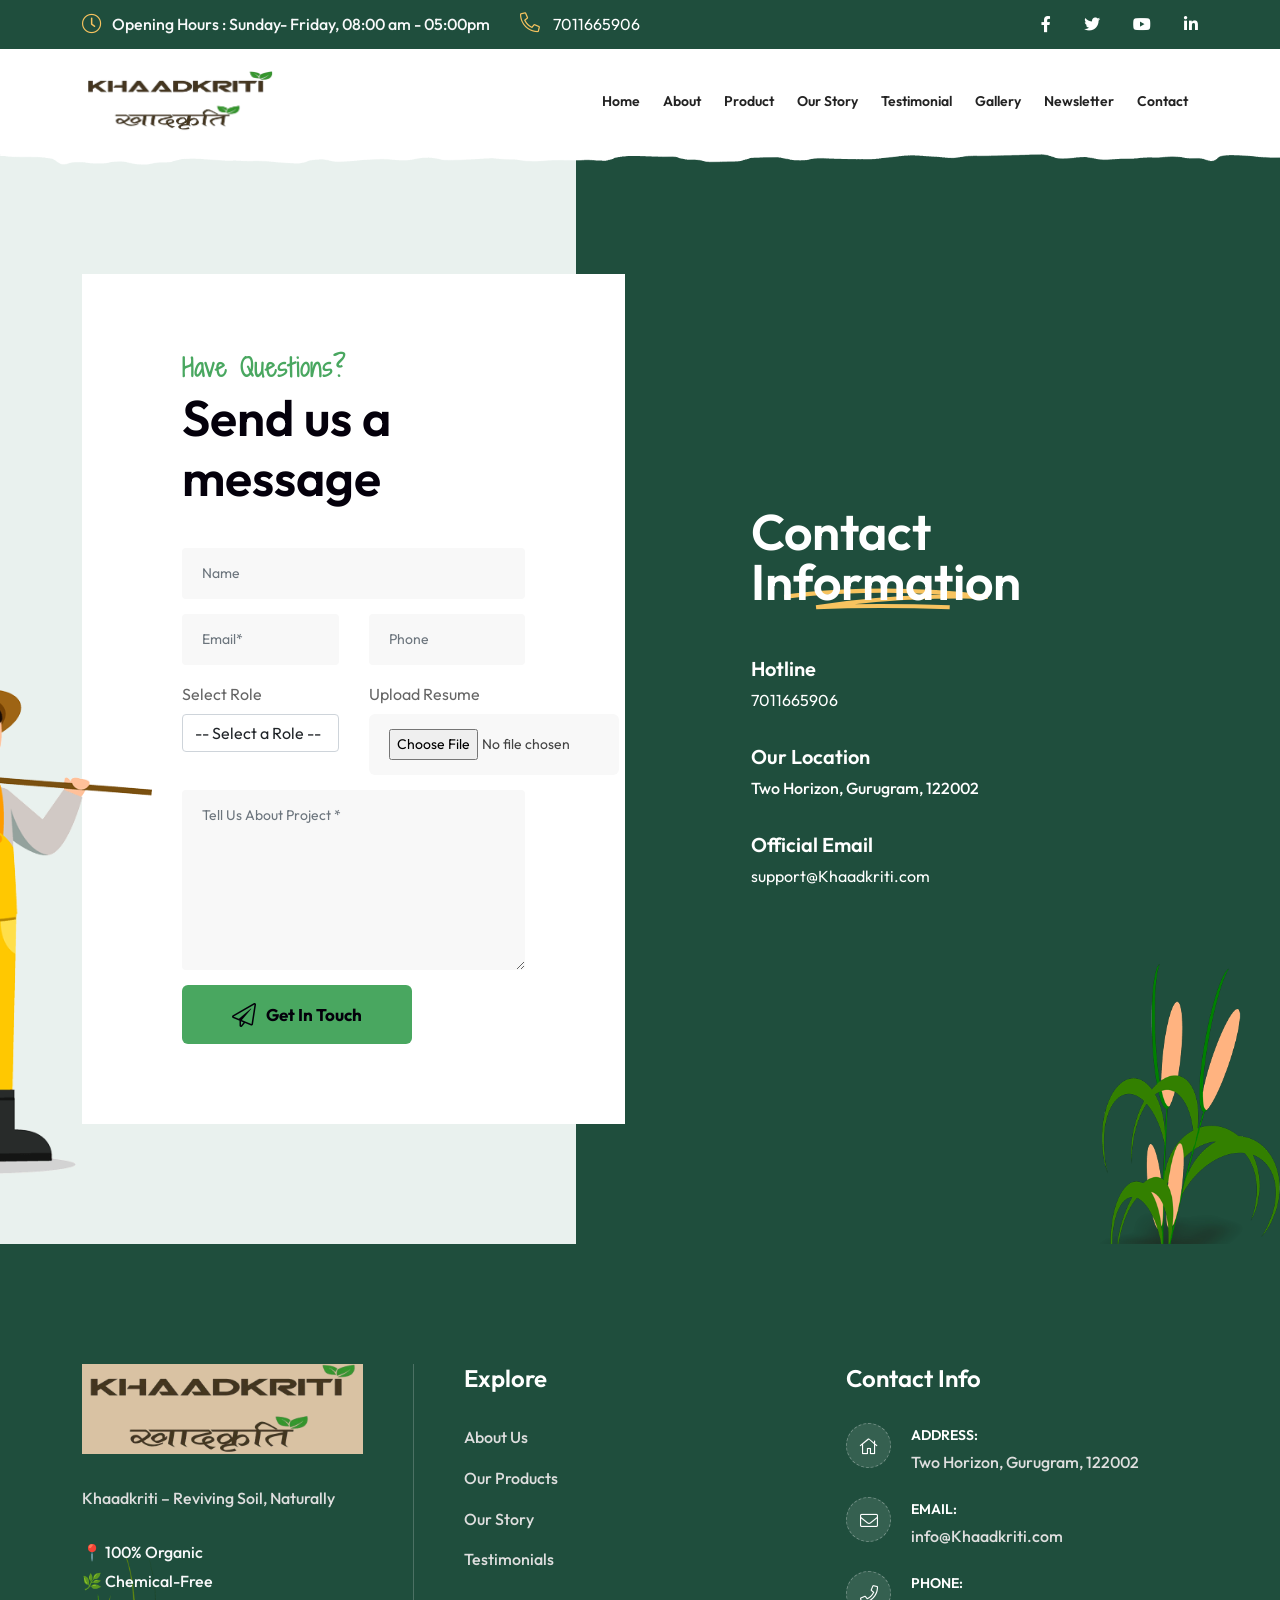
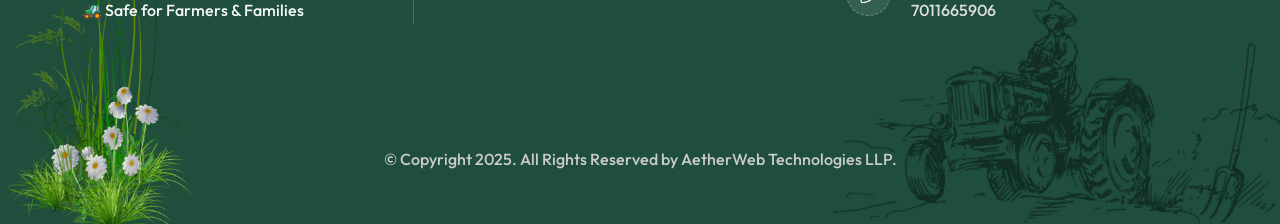
==== commit e4be1cb3: "Added new button" ====
--- a/joinus.html
+++ b/joinus.html
@@ -216,7 +216,7 @@
                                     <div class="form-group">
                                         <label for="role">Select Role</label>
                                         <select class="form-control" id="role" name="role" required>
-                                            <option value="">-- Select a Role --</option>
+                                             <option value="">-- Select a Role --</option>
                                             <option value="Intern">Intern</option>
                                             <option value="Trainee">Trainee</option>
                                             <option value="Associate">Associate</option>
@@ -228,8 +228,11 @@
                                 <div class="col-lg-6">
                                     <div class="form-group">
                                         <label for="resume">Upload Resume</label>
-                                        <input type="file" class="form-control" id="resume" name="resume" accept=".pdf,.doc,.docx" required>
-                                    </div>
+                                        <input class="form-trial"
+                                            type="file"
+                                            name="resume"
+                                            accept=".pdf,.doc,.docx" 
+                                            required  style="overflow: hidden;"/>      </div>
                                 </div>
                             </div>
                            
--- a/assets/css/style.css
+++ b/assets/css/style.css
@@ -9210,4 +9210,16 @@
   
   /* .prodimg img{
 
-  } */+  } */
+  
+  .form-trial{
+	padding: 8px;
+	border: 1px solid #ccc;
+	border-radius: 6px;
+	font-size: 14px;
+	font-family: inherit;
+	color: #444;
+	background-color: #fff;
+	cursor: pointer;
+	width: 250px;
+  }
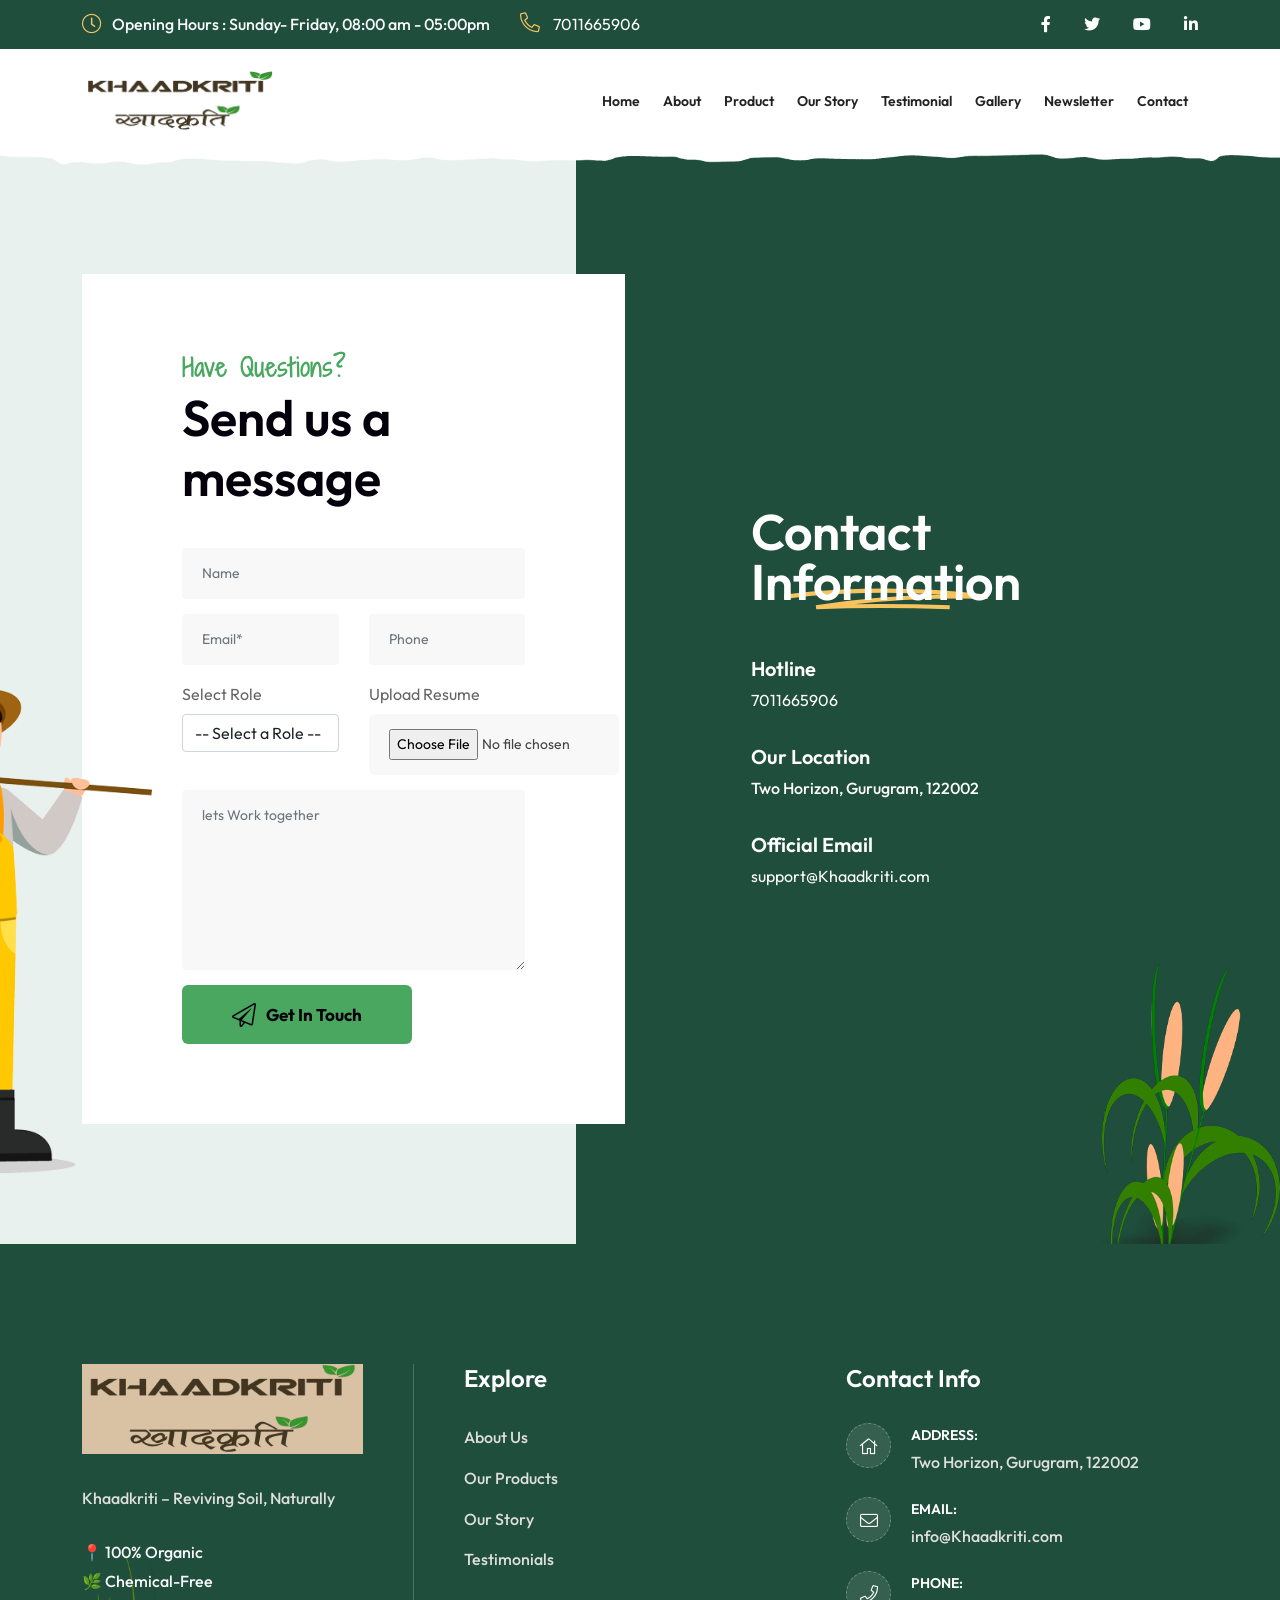
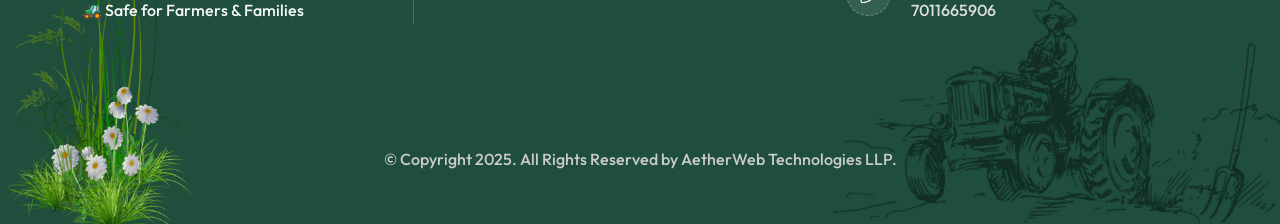
==== commit 0fe0d6f0: "Working fine" ====
--- a/joinus.html
+++ b/joinus.html
@@ -240,7 +240,7 @@
                             <div class="row">
                                 <div class="col-lg-12">
                                     <div class="form-group comments">
-                                        <textarea class="form-control" id="message" name="message" placeholder="Tell Us About Project *" required></textarea>
+                                        <textarea class="form-control" id="message" name="message" placeholder="lets Work together" required></textarea>
                                     </div>
                                 </div>
                             </div>
